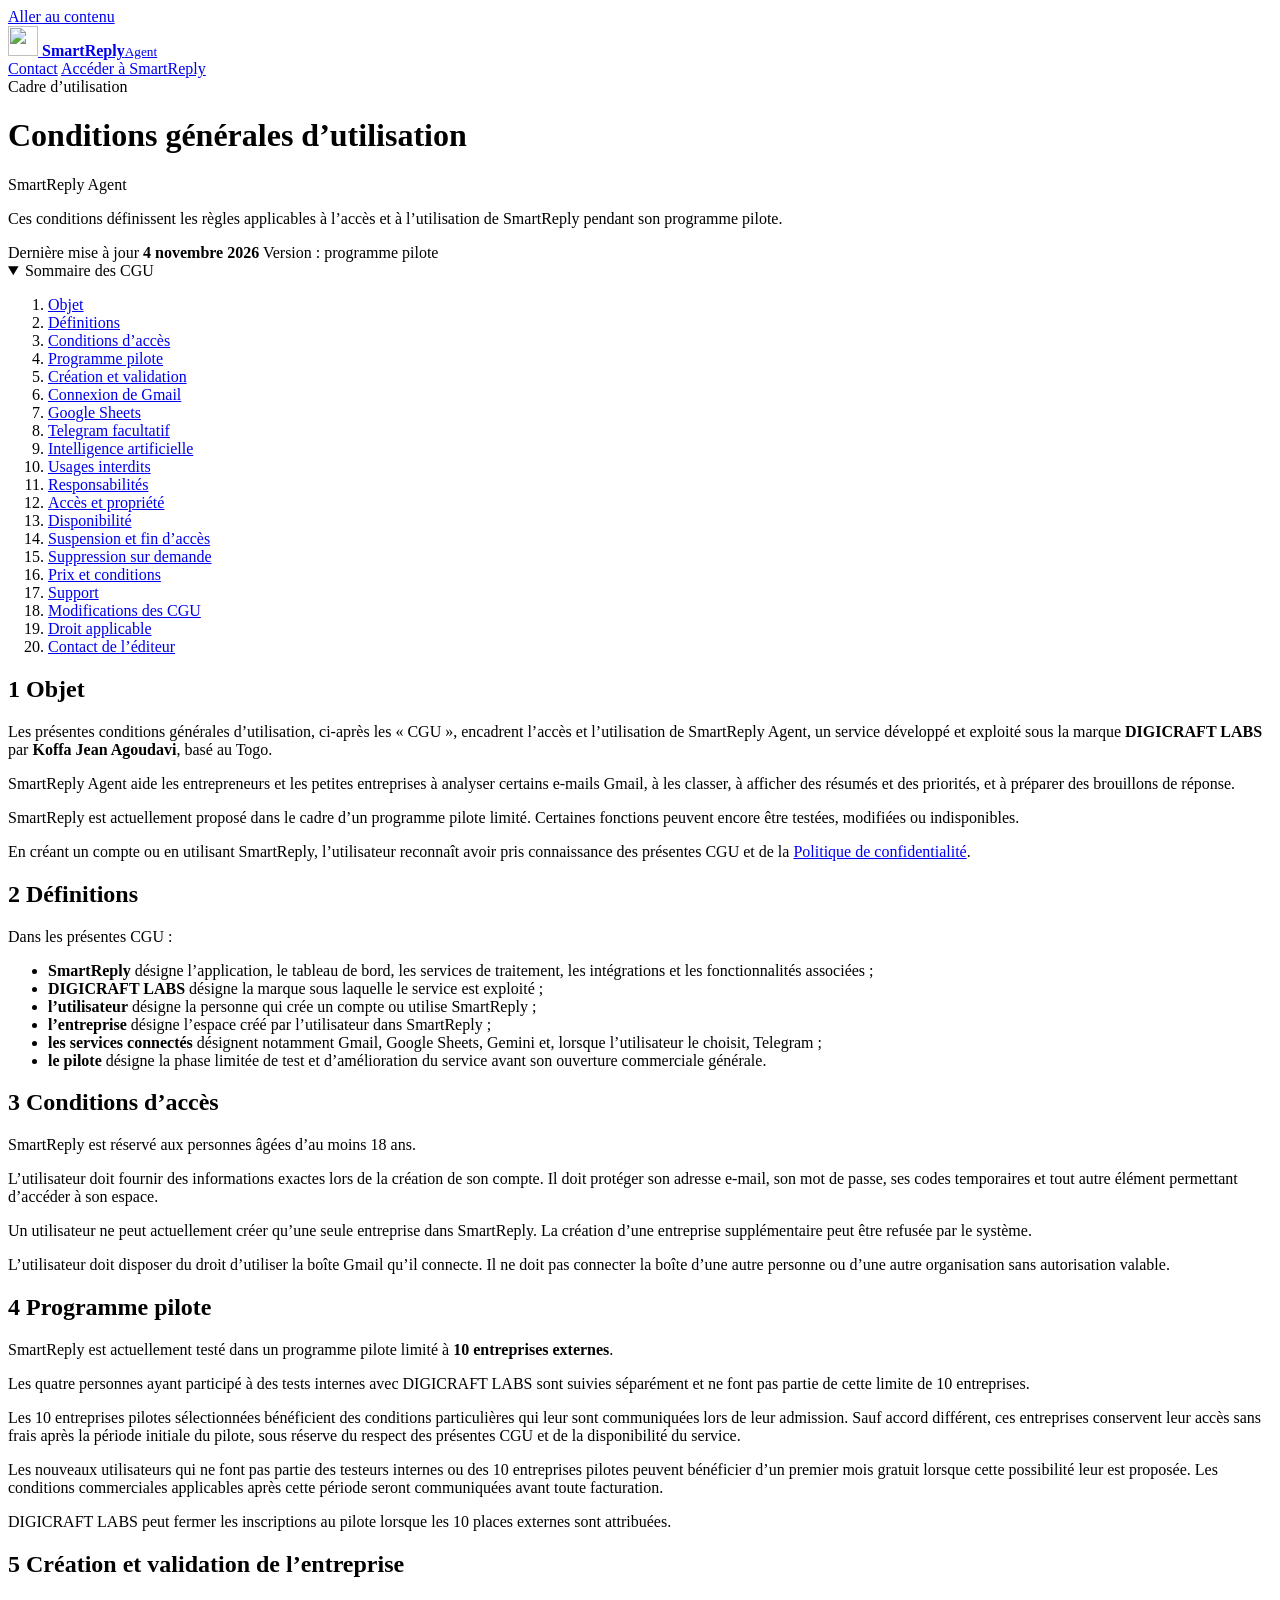
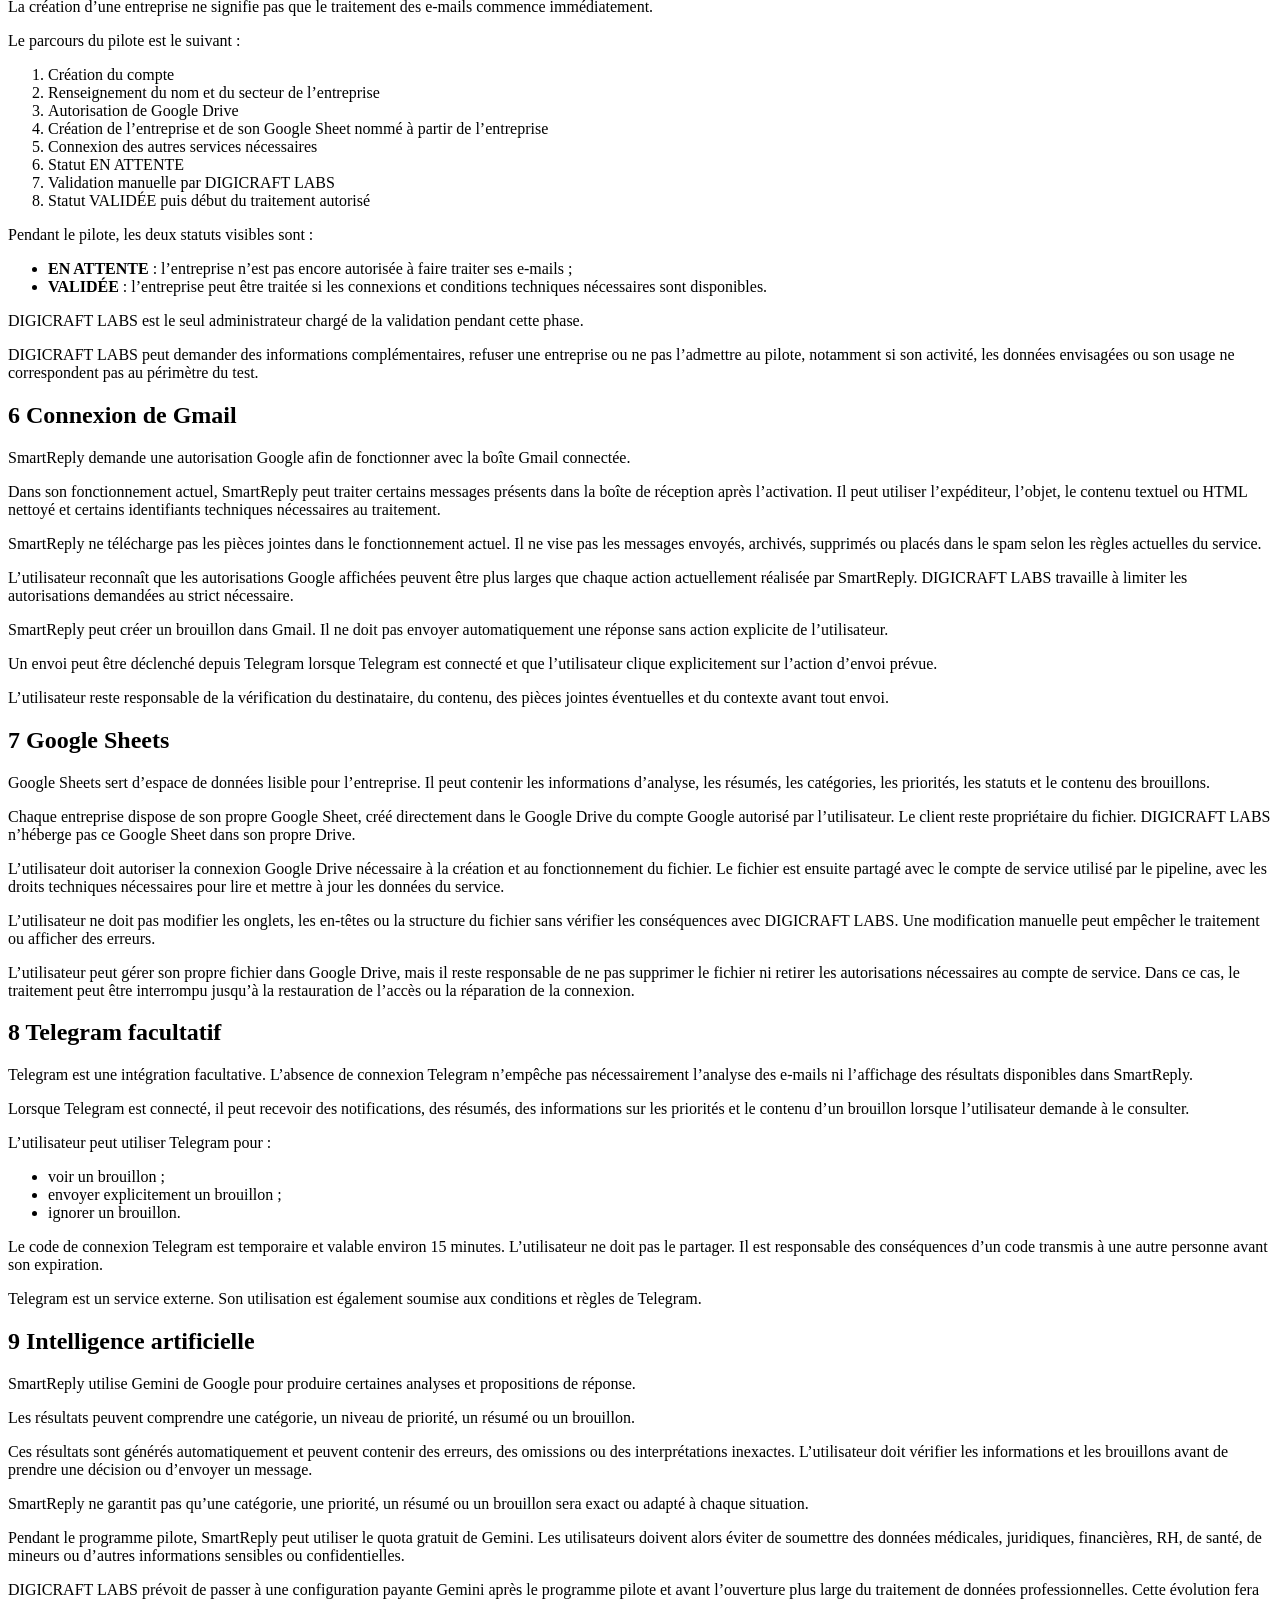
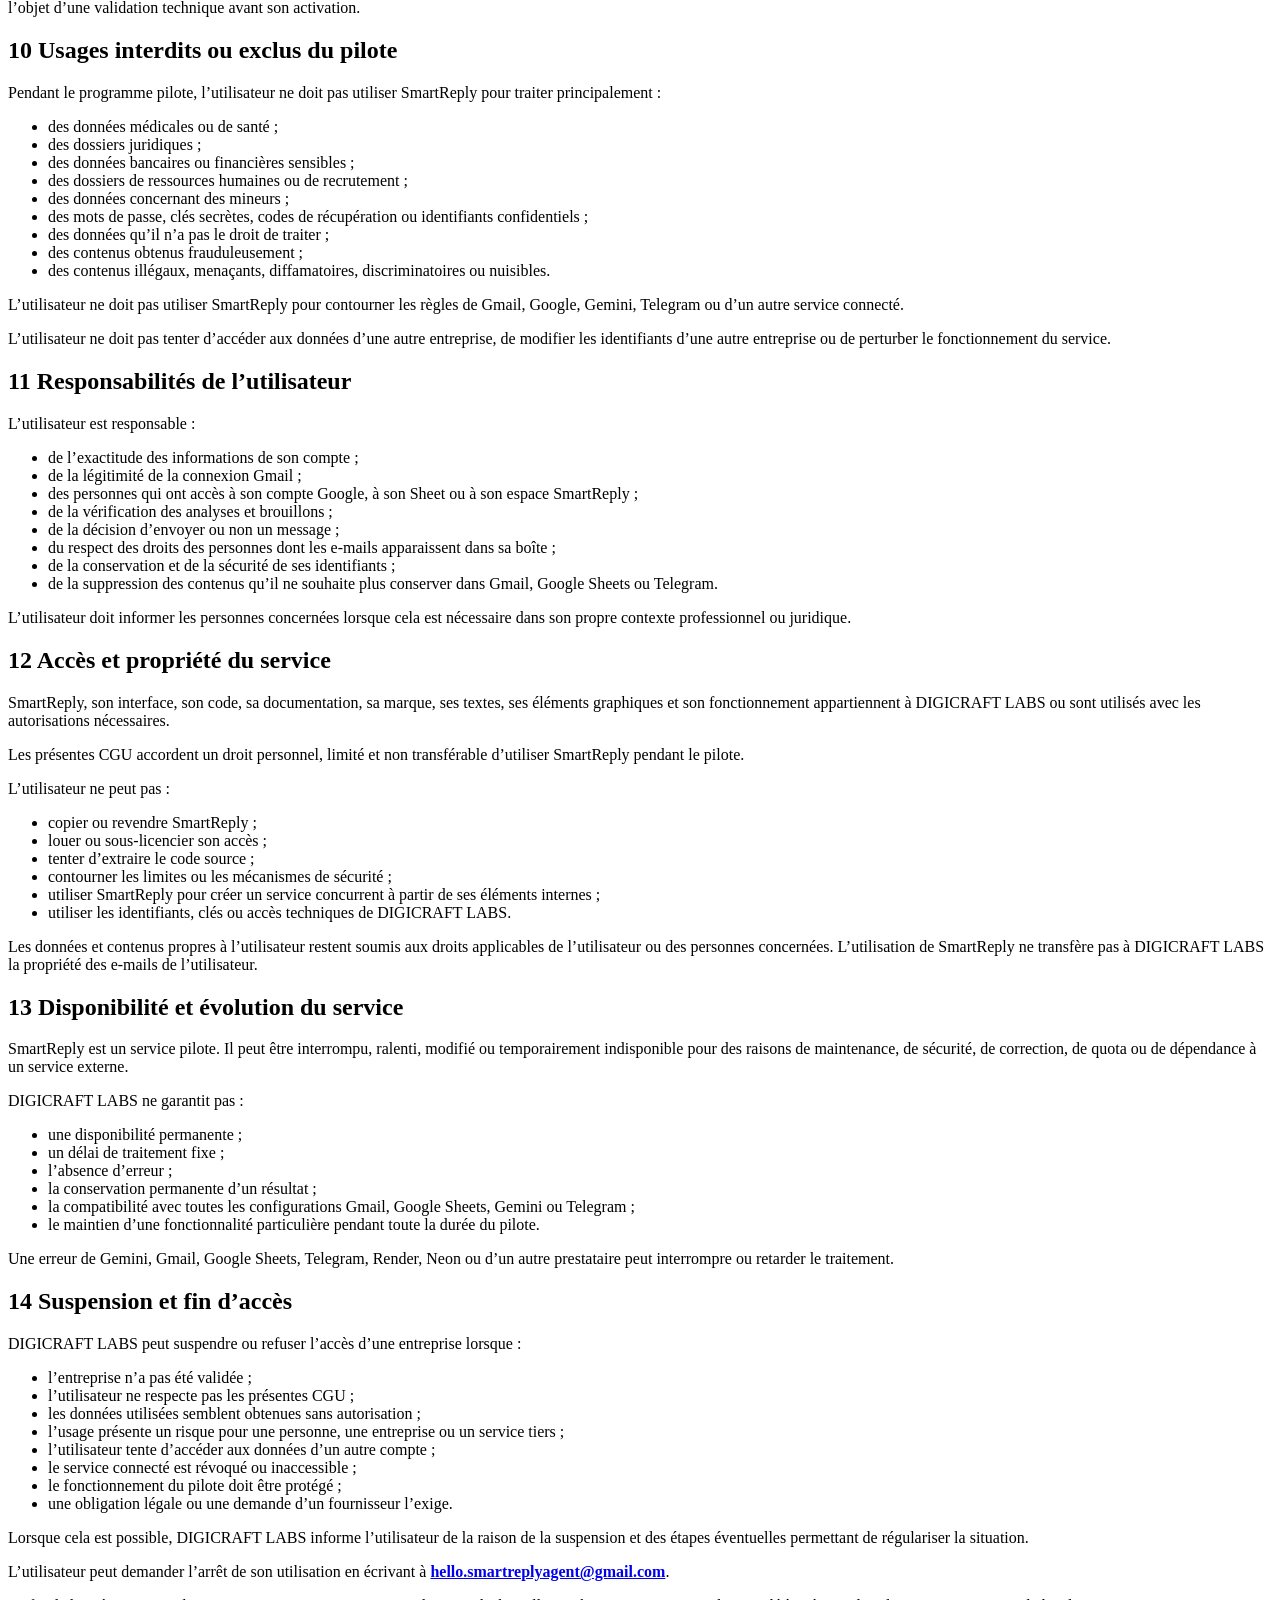
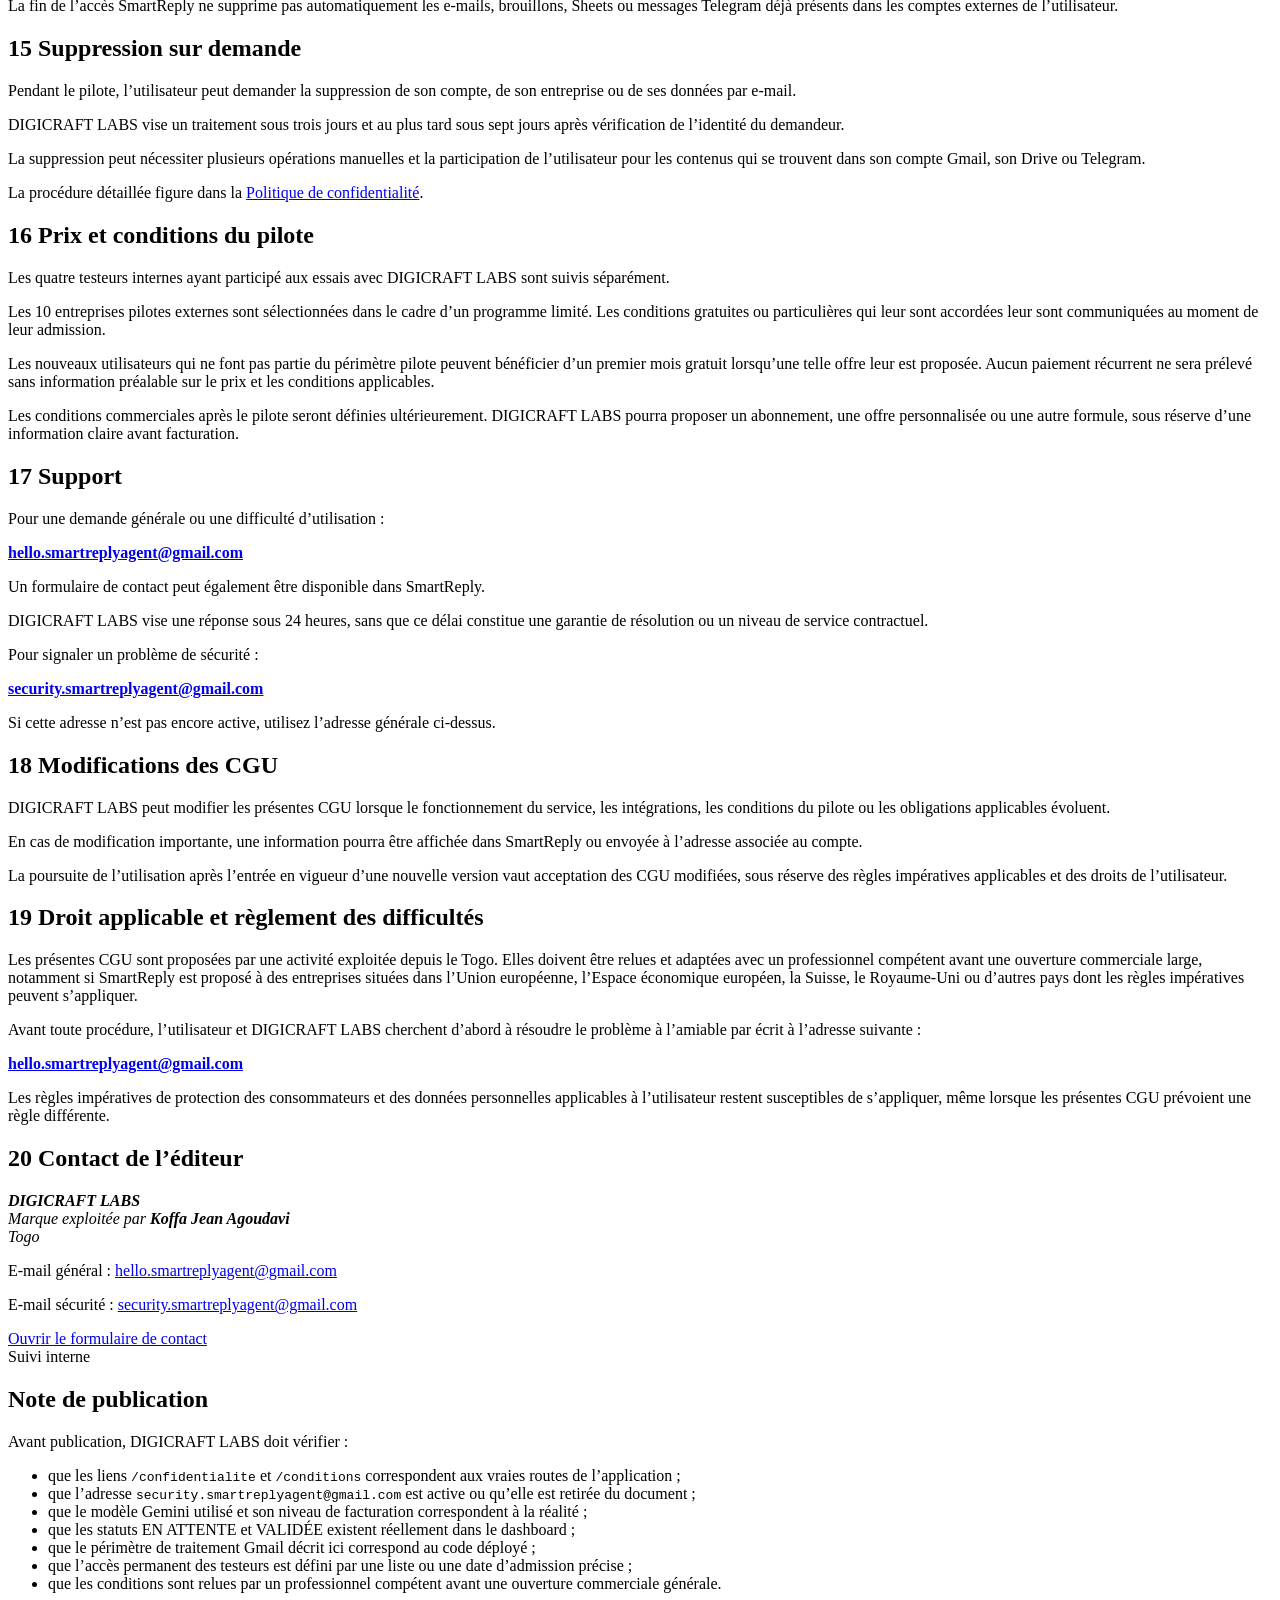
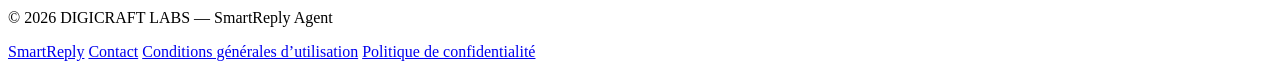
==== app/conditions/index.html @ fa71a975 "feat: align onboarding and legal disclosures Co-authored-by: arena-agent <297053741+arena-agent@user" ====
<!doctype html>
<html lang="fr">
<head>
  <meta charset="utf-8">
  <meta name="viewport" content="width=device-width, initial-scale=1">
  <meta name="theme-color" content="#08785d">
  <meta name="description" content="Conditions générales d’utilisation de SmartReply Agent">
  <title>Conditions générales d’utilisation — SmartReply Agent</title>
  <link rel="icon" href="/dashboard/assets/brand/favicon.ico" sizes="any">
  <link rel="icon" type="image/png" sizes="32x32" href="/dashboard/assets/brand/favicon-32x32.png">
  <link rel="icon" type="image/png" sizes="48x48" href="/dashboard/assets/brand/favicon-48x48.png">
  <link rel="apple-touch-icon" sizes="180x180" href="/dashboard/assets/brand/apple-touch-icon.png">
  <link rel="stylesheet" href="/dashboard/styles.css">
  <link rel="stylesheet" href="/conditions/styles.css">
</head>
<body class="legal-page">
  <a class="skip-link" href="#main-content">Aller au contenu</a>

  <header class="legal-header">
    <div class="legal-header-inner">
      <a class="brand brand-large" href="/dashboard/" aria-label="SmartReply Agent — Accueil">
        <span class="brand-mark"><img src="/dashboard/assets/brand/smartreply-mark-standard.png" width="30" height="30" alt=""></span>
        <span><strong>SmartReply</strong><small>Agent</small></span>
      </a>
      <nav class="legal-header-actions" aria-label="Navigation secondaire">
        <a href="/contact/">Contact</a>
        <a class="legal-back-link" href="/dashboard/">Accéder à SmartReply</a>
      </nav>
    </div>
  </header>

  <main id="main-content" class="legal-main">
    <header class="legal-hero">
      <div>
        <span class="eyebrow">Cadre d’utilisation</span>
        <h1>Conditions générales d’utilisation</h1>
        <p class="legal-product-name">SmartReply Agent</p>
        <p class="legal-intro">Ces conditions définissent les règles applicables à l’accès et à l’utilisation de SmartReply pendant son programme pilote.</p>
      </div>
      <div class="legal-meta" aria-label="Informations sur cette version">
        <span>Dernière mise à jour</span>
        <strong><time datetime="2026-11-04">4 novembre 2026</time></strong>
        <span class="legal-version">Version : programme pilote</span>
      </div>
    </header>

    <div class="legal-layout">
      <details class="legal-toc" open>
        <summary>Sommaire des CGU</summary>
        <nav aria-label="Sommaire des conditions générales d’utilisation">
          <ol>
            <li><a href="#objet">Objet</a></li>
            <li><a href="#definitions">Définitions</a></li>
            <li><a href="#acces">Conditions d’accès</a></li>
            <li><a href="#pilote">Programme pilote</a></li>
            <li><a href="#validation">Création et validation</a></li>
            <li><a href="#gmail">Connexion de Gmail</a></li>
            <li><a href="#sheets">Google Sheets</a></li>
            <li><a href="#telegram">Telegram facultatif</a></li>
            <li><a href="#ia">Intelligence artificielle</a></li>
            <li><a href="#usages-interdits">Usages interdits</a></li>
            <li><a href="#responsabilites">Responsabilités</a></li>
            <li><a href="#propriete">Accès et propriété</a></li>
            <li><a href="#disponibilite">Disponibilité</a></li>
            <li><a href="#suspension">Suspension et fin d’accès</a></li>
            <li><a href="#suppression">Suppression sur demande</a></li>
            <li><a href="#prix">Prix et conditions</a></li>
            <li><a href="#support">Support</a></li>
            <li><a href="#modifications">Modifications des CGU</a></li>
            <li><a href="#droit-applicable">Droit applicable</a></li>
            <li><a href="#editeur">Contact de l’éditeur</a></li>
          </ol>
        </nav>
      </details>

      <article class="legal-content">
        <section id="objet" class="legal-section" aria-labelledby="objet-title">
          <h2 id="objet-title"><span>1</span> Objet</h2>
          <p>Les présentes conditions générales d’utilisation, ci-après les « CGU », encadrent l’accès et l’utilisation de SmartReply Agent, un service développé et exploité sous la marque <strong>DIGICRAFT LABS</strong> par <strong>Koffa Jean Agoudavi</strong>, basé au Togo.</p>
          <p>SmartReply Agent aide les entrepreneurs et les petites entreprises à analyser certains e-mails Gmail, à les classer, à afficher des résumés et des priorités, et à préparer des brouillons de réponse.</p>
          <p>SmartReply est actuellement proposé dans le cadre d’un programme pilote limité. Certaines fonctions peuvent encore être testées, modifiées ou indisponibles.</p>
          <p>En créant un compte ou en utilisant SmartReply, l’utilisateur reconnaît avoir pris connaissance des présentes CGU et de la <a href="/confidentialite">Politique de confidentialité</a>.</p>
        </section>

        <section id="definitions" class="legal-section" aria-labelledby="definitions-title">
          <h2 id="definitions-title"><span>2</span> Définitions</h2>
          <p>Dans les présentes CGU :</p>
          <ul>
            <li><strong>SmartReply</strong> désigne l’application, le tableau de bord, les services de traitement, les intégrations et les fonctionnalités associées ;</li>
            <li><strong>DIGICRAFT LABS</strong> désigne la marque sous laquelle le service est exploité ;</li>
            <li><strong>l’utilisateur</strong> désigne la personne qui crée un compte ou utilise SmartReply ;</li>
            <li><strong>l’entreprise</strong> désigne l’espace créé par l’utilisateur dans SmartReply ;</li>
            <li><strong>les services connectés</strong> désignent notamment Gmail, Google Sheets, Gemini et, lorsque l’utilisateur le choisit, Telegram ;</li>
            <li><strong>le pilote</strong> désigne la phase limitée de test et d’amélioration du service avant son ouverture commerciale générale.</li>
          </ul>
        </section>

        <section id="acces" class="legal-section" aria-labelledby="acces-title">
          <h2 id="acces-title"><span>3</span> Conditions d’accès</h2>
          <p>SmartReply est réservé aux personnes âgées d’au moins 18 ans.</p>
          <p>L’utilisateur doit fournir des informations exactes lors de la création de son compte. Il doit protéger son adresse e-mail, son mot de passe, ses codes temporaires et tout autre élément permettant d’accéder à son espace.</p>
          <p>Un utilisateur ne peut actuellement créer qu’une seule entreprise dans SmartReply. La création d’une entreprise supplémentaire peut être refusée par le système.</p>
          <p>L’utilisateur doit disposer du droit d’utiliser la boîte Gmail qu’il connecte. Il ne doit pas connecter la boîte d’une autre personne ou d’une autre organisation sans autorisation valable.</p>
        </section>

        <section id="pilote" class="legal-section" aria-labelledby="pilote-title">
          <h2 id="pilote-title"><span>4</span> Programme pilote</h2>
          <p>SmartReply est actuellement testé dans un programme pilote limité à <strong>10 entreprises externes</strong>.</p>
          <p>Les quatre personnes ayant participé à des tests internes avec DIGICRAFT LABS sont suivies séparément et ne font pas partie de cette limite de 10 entreprises.</p>
          <p>Les 10 entreprises pilotes sélectionnées bénéficient des conditions particulières qui leur sont communiquées lors de leur admission. Sauf accord différent, ces entreprises conservent leur accès sans frais après la période initiale du pilote, sous réserve du respect des présentes CGU et de la disponibilité du service.</p>
          <p>Les nouveaux utilisateurs qui ne font pas partie des testeurs internes ou des 10 entreprises pilotes peuvent bénéficier d’un premier mois gratuit lorsque cette possibilité leur est proposée. Les conditions commerciales applicables après cette période seront communiquées avant toute facturation.</p>
          <p>DIGICRAFT LABS peut fermer les inscriptions au pilote lorsque les 10 places externes sont attribuées.</p>
        </section>

        <section id="validation" class="legal-section" aria-labelledby="validation-title">
          <h2 id="validation-title"><span>5</span> Création et validation de l’entreprise</h2>
          <p>La création d’une entreprise ne signifie pas que le traitement des e-mails commence immédiatement.</p>
          <p>Le parcours du pilote est le suivant :</p>
          <ol class="legal-process" aria-label="Étapes du parcours pilote">
            <li>Création du compte</li>
            <li>Renseignement du nom et du secteur de l’entreprise</li>
            <li>Autorisation de Google Drive</li>
            <li>Création de l’entreprise et de son Google Sheet nommé à partir de l’entreprise</li>
            <li>Connexion des autres services nécessaires</li>
            <li>Statut EN ATTENTE</li>
            <li>Validation manuelle par DIGICRAFT LABS</li>
            <li>Statut VALIDÉE puis début du traitement autorisé</li>
          </ol>
          <p>Pendant le pilote, les deux statuts visibles sont :</p>
          <ul>
            <li><strong>EN ATTENTE</strong> : l’entreprise n’est pas encore autorisée à faire traiter ses e-mails ;</li>
            <li><strong>VALIDÉE</strong> : l’entreprise peut être traitée si les connexions et conditions techniques nécessaires sont disponibles.</li>
          </ul>
          <p>DIGICRAFT LABS est le seul administrateur chargé de la validation pendant cette phase.</p>
          <p>DIGICRAFT LABS peut demander des informations complémentaires, refuser une entreprise ou ne pas l’admettre au pilote, notamment si son activité, les données envisagées ou son usage ne correspondent pas au périmètre du test.</p>
        </section>

        <section id="gmail" class="legal-section" aria-labelledby="gmail-title">
          <h2 id="gmail-title"><span>6</span> Connexion de Gmail</h2>
          <p>SmartReply demande une autorisation Google afin de fonctionner avec la boîte Gmail connectée.</p>
          <p>Dans son fonctionnement actuel, SmartReply peut traiter certains messages présents dans la boîte de réception après l’activation. Il peut utiliser l’expéditeur, l’objet, le contenu textuel ou HTML nettoyé et certains identifiants techniques nécessaires au traitement.</p>
          <p>SmartReply ne télécharge pas les pièces jointes dans le fonctionnement actuel. Il ne vise pas les messages envoyés, archivés, supprimés ou placés dans le spam selon les règles actuelles du service.</p>
          <p>L’utilisateur reconnaît que les autorisations Google affichées peuvent être plus larges que chaque action actuellement réalisée par SmartReply. DIGICRAFT LABS travaille à limiter les autorisations demandées au strict nécessaire.</p>
          <p>SmartReply peut créer un brouillon dans Gmail. Il ne doit pas envoyer automatiquement une réponse sans action explicite de l’utilisateur.</p>
          <p>Un envoi peut être déclenché depuis Telegram lorsque Telegram est connecté et que l’utilisateur clique explicitement sur l’action d’envoi prévue.</p>
          <p>L’utilisateur reste responsable de la vérification du destinataire, du contenu, des pièces jointes éventuelles et du contexte avant tout envoi.</p>
        </section>

        <section id="sheets" class="legal-section" aria-labelledby="sheets-title">
          <h2 id="sheets-title"><span>7</span> Google Sheets</h2>
          <p>Google Sheets sert d’espace de données lisible pour l’entreprise. Il peut contenir les informations d’analyse, les résumés, les catégories, les priorités, les statuts et le contenu des brouillons.</p>
          <p>Chaque entreprise dispose de son propre Google Sheet, créé directement dans le Google Drive du compte Google autorisé par l’utilisateur. Le client reste propriétaire du fichier. DIGICRAFT LABS n’héberge pas ce Google Sheet dans son propre Drive.</p>
          <p>L’utilisateur doit autoriser la connexion Google Drive nécessaire à la création et au fonctionnement du fichier. Le fichier est ensuite partagé avec le compte de service utilisé par le pipeline, avec les droits techniques nécessaires pour lire et mettre à jour les données du service.</p>
          <p>L’utilisateur ne doit pas modifier les onglets, les en-têtes ou la structure du fichier sans vérifier les conséquences avec DIGICRAFT LABS. Une modification manuelle peut empêcher le traitement ou afficher des erreurs.</p>
          <p>L’utilisateur peut gérer son propre fichier dans Google Drive, mais il reste responsable de ne pas supprimer le fichier ni retirer les autorisations nécessaires au compte de service. Dans ce cas, le traitement peut être interrompu jusqu’à la restauration de l’accès ou la réparation de la connexion.</p>
        </section>

        <section id="telegram" class="legal-section" aria-labelledby="telegram-title">
          <h2 id="telegram-title"><span>8</span> Telegram facultatif</h2>
          <p>Telegram est une intégration facultative. L’absence de connexion Telegram n’empêche pas nécessairement l’analyse des e-mails ni l’affichage des résultats disponibles dans SmartReply.</p>
          <p>Lorsque Telegram est connecté, il peut recevoir des notifications, des résumés, des informations sur les priorités et le contenu d’un brouillon lorsque l’utilisateur demande à le consulter.</p>
          <p>L’utilisateur peut utiliser Telegram pour :</p>
          <ul>
            <li>voir un brouillon ;</li>
            <li>envoyer explicitement un brouillon ;</li>
            <li>ignorer un brouillon.</li>
          </ul>
          <p>Le code de connexion Telegram est temporaire et valable environ 15 minutes. L’utilisateur ne doit pas le partager. Il est responsable des conséquences d’un code transmis à une autre personne avant son expiration.</p>
          <p>Telegram est un service externe. Son utilisation est également soumise aux conditions et règles de Telegram.</p>
        </section>

        <section id="ia" class="legal-section" aria-labelledby="ia-title">
          <h2 id="ia-title"><span>9</span> Intelligence artificielle</h2>
          <p>SmartReply utilise Gemini de Google pour produire certaines analyses et propositions de réponse.</p>
          <p>Les résultats peuvent comprendre une catégorie, un niveau de priorité, un résumé ou un brouillon.</p>
          <p>Ces résultats sont générés automatiquement et peuvent contenir des erreurs, des omissions ou des interprétations inexactes. L’utilisateur doit vérifier les informations et les brouillons avant de prendre une décision ou d’envoyer un message.</p>
          <p>SmartReply ne garantit pas qu’une catégorie, une priorité, un résumé ou un brouillon sera exact ou adapté à chaque situation.</p>
          <p>Pendant le programme pilote, SmartReply peut utiliser le quota gratuit de Gemini. Les utilisateurs doivent alors éviter de soumettre des données médicales, juridiques, financières, RH, de santé, de mineurs ou d’autres informations sensibles ou confidentielles.</p>
          <p>DIGICRAFT LABS prévoit de passer à une configuration payante Gemini après le programme pilote et avant l’ouverture plus large du traitement de données professionnelles. Cette évolution fera l’objet d’une validation technique avant son activation.</p>
        </section>

        <section id="usages-interdits" class="legal-section" aria-labelledby="usages-interdits-title">
          <h2 id="usages-interdits-title"><span>10</span> Usages interdits ou exclus du pilote</h2>
          <p>Pendant le programme pilote, l’utilisateur ne doit pas utiliser SmartReply pour traiter principalement :</p>
          <ul>
            <li>des données médicales ou de santé ;</li>
            <li>des dossiers juridiques ;</li>
            <li>des données bancaires ou financières sensibles ;</li>
            <li>des dossiers de ressources humaines ou de recrutement ;</li>
            <li>des données concernant des mineurs ;</li>
            <li>des mots de passe, clés secrètes, codes de récupération ou identifiants confidentiels ;</li>
            <li>des données qu’il n’a pas le droit de traiter ;</li>
            <li>des contenus obtenus frauduleusement ;</li>
            <li>des contenus illégaux, menaçants, diffamatoires, discriminatoires ou nuisibles.</li>
          </ul>
          <p>L’utilisateur ne doit pas utiliser SmartReply pour contourner les règles de Gmail, Google, Gemini, Telegram ou d’un autre service connecté.</p>
          <p>L’utilisateur ne doit pas tenter d’accéder aux données d’une autre entreprise, de modifier les identifiants d’une autre entreprise ou de perturber le fonctionnement du service.</p>
        </section>

        <section id="responsabilites" class="legal-section" aria-labelledby="responsabilites-title">
          <h2 id="responsabilites-title"><span>11</span> Responsabilités de l’utilisateur</h2>
          <p>L’utilisateur est responsable :</p>
          <ul>
            <li>de l’exactitude des informations de son compte ;</li>
            <li>de la légitimité de la connexion Gmail ;</li>
            <li>des personnes qui ont accès à son compte Google, à son Sheet ou à son espace SmartReply ;</li>
            <li>de la vérification des analyses et brouillons ;</li>
            <li>de la décision d’envoyer ou non un message ;</li>
            <li>du respect des droits des personnes dont les e-mails apparaissent dans sa boîte ;</li>
            <li>de la conservation et de la sécurité de ses identifiants ;</li>
            <li>de la suppression des contenus qu’il ne souhaite plus conserver dans Gmail, Google Sheets ou Telegram.</li>
          </ul>
          <p>L’utilisateur doit informer les personnes concernées lorsque cela est nécessaire dans son propre contexte professionnel ou juridique.</p>
        </section>

        <section id="propriete" class="legal-section" aria-labelledby="propriete-title">
          <h2 id="propriete-title"><span>12</span> Accès et propriété du service</h2>
          <p>SmartReply, son interface, son code, sa documentation, sa marque, ses textes, ses éléments graphiques et son fonctionnement appartiennent à DIGICRAFT LABS ou sont utilisés avec les autorisations nécessaires.</p>
          <p>Les présentes CGU accordent un droit personnel, limité et non transférable d’utiliser SmartReply pendant le pilote.</p>
          <p>L’utilisateur ne peut pas :</p>
          <ul>
            <li>copier ou revendre SmartReply ;</li>
            <li>louer ou sous-licencier son accès ;</li>
            <li>tenter d’extraire le code source ;</li>
            <li>contourner les limites ou les mécanismes de sécurité ;</li>
            <li>utiliser SmartReply pour créer un service concurrent à partir de ses éléments internes ;</li>
            <li>utiliser les identifiants, clés ou accès techniques de DIGICRAFT LABS.</li>
          </ul>
          <p>Les données et contenus propres à l’utilisateur restent soumis aux droits applicables de l’utilisateur ou des personnes concernées. L’utilisation de SmartReply ne transfère pas à DIGICRAFT LABS la propriété des e-mails de l’utilisateur.</p>
        </section>

        <section id="disponibilite" class="legal-section" aria-labelledby="disponibilite-title">
          <h2 id="disponibilite-title"><span>13</span> Disponibilité et évolution du service</h2>
          <p>SmartReply est un service pilote. Il peut être interrompu, ralenti, modifié ou temporairement indisponible pour des raisons de maintenance, de sécurité, de correction, de quota ou de dépendance à un service externe.</p>
          <p>DIGICRAFT LABS ne garantit pas :</p>
          <ul>
            <li>une disponibilité permanente ;</li>
            <li>un délai de traitement fixe ;</li>
            <li>l’absence d’erreur ;</li>
            <li>la conservation permanente d’un résultat ;</li>
            <li>la compatibilité avec toutes les configurations Gmail, Google Sheets, Gemini ou Telegram ;</li>
            <li>le maintien d’une fonctionnalité particulière pendant toute la durée du pilote.</li>
          </ul>
          <p>Une erreur de Gemini, Gmail, Google Sheets, Telegram, Render, Neon ou d’un autre prestataire peut interrompre ou retarder le traitement.</p>
        </section>

        <section id="suspension" class="legal-section" aria-labelledby="suspension-title">
          <h2 id="suspension-title"><span>14</span> Suspension et fin d’accès</h2>
          <p>DIGICRAFT LABS peut suspendre ou refuser l’accès d’une entreprise lorsque :</p>
          <ul>
            <li>l’entreprise n’a pas été validée ;</li>
            <li>l’utilisateur ne respecte pas les présentes CGU ;</li>
            <li>les données utilisées semblent obtenues sans autorisation ;</li>
            <li>l’usage présente un risque pour une personne, une entreprise ou un service tiers ;</li>
            <li>l’utilisateur tente d’accéder aux données d’un autre compte ;</li>
            <li>le service connecté est révoqué ou inaccessible ;</li>
            <li>le fonctionnement du pilote doit être protégé ;</li>
            <li>une obligation légale ou une demande d’un fournisseur l’exige.</li>
          </ul>
          <p>Lorsque cela est possible, DIGICRAFT LABS informe l’utilisateur de la raison de la suspension et des étapes éventuelles permettant de régulariser la situation.</p>
          <p>L’utilisateur peut demander l’arrêt de son utilisation en écrivant à <a href="mailto:hello.smartreplyagent@gmail.com"><strong>hello.smartreplyagent@gmail.com</strong></a>.</p>
          <p>La fin de l’accès SmartReply ne supprime pas automatiquement les e-mails, brouillons, Sheets ou messages Telegram déjà présents dans les comptes externes de l’utilisateur.</p>
        </section>

        <section id="suppression" class="legal-section" aria-labelledby="suppression-title">
          <h2 id="suppression-title"><span>15</span> Suppression sur demande</h2>
          <p>Pendant le pilote, l’utilisateur peut demander la suppression de son compte, de son entreprise ou de ses données par e-mail.</p>
          <p>DIGICRAFT LABS vise un traitement sous trois jours et au plus tard sous sept jours après vérification de l’identité du demandeur.</p>
          <p>La suppression peut nécessiter plusieurs opérations manuelles et la participation de l’utilisateur pour les contenus qui se trouvent dans son compte Gmail, son Drive ou Telegram.</p>
          <p>La procédure détaillée figure dans la <a href="/confidentialite">Politique de confidentialité</a>.</p>
        </section>

        <section id="prix" class="legal-section" aria-labelledby="prix-title">
          <h2 id="prix-title"><span>16</span> Prix et conditions du pilote</h2>
          <p>Les quatre testeurs internes ayant participé aux essais avec DIGICRAFT LABS sont suivis séparément.</p>
          <p>Les 10 entreprises pilotes externes sont sélectionnées dans le cadre d’un programme limité. Les conditions gratuites ou particulières qui leur sont accordées leur sont communiquées au moment de leur admission.</p>
          <p>Les nouveaux utilisateurs qui ne font pas partie du périmètre pilote peuvent bénéficier d’un premier mois gratuit lorsqu’une telle offre leur est proposée. Aucun paiement récurrent ne sera prélevé sans information préalable sur le prix et les conditions applicables.</p>
          <p>Les conditions commerciales après le pilote seront définies ultérieurement. DIGICRAFT LABS pourra proposer un abonnement, une offre personnalisée ou une autre formule, sous réserve d’une information claire avant facturation.</p>
        </section>

        <section id="support" class="legal-section" aria-labelledby="support-title">
          <h2 id="support-title"><span>17</span> Support</h2>
          <p>Pour une demande générale ou une difficulté d’utilisation :</p>
          <p><a href="mailto:hello.smartreplyagent@gmail.com"><strong>hello.smartreplyagent@gmail.com</strong></a></p>
          <p>Un formulaire de contact peut également être disponible dans SmartReply.</p>
          <p>DIGICRAFT LABS vise une réponse sous 24 heures, sans que ce délai constitue une garantie de résolution ou un niveau de service contractuel.</p>
          <p>Pour signaler un problème de sécurité :</p>
          <p><a href="mailto:security.smartreplyagent@gmail.com"><strong>security.smartreplyagent@gmail.com</strong></a></p>
          <p>Si cette adresse n’est pas encore active, utilisez l’adresse générale ci-dessus.</p>
        </section>

        <section id="modifications" class="legal-section" aria-labelledby="modifications-title">
          <h2 id="modifications-title"><span>18</span> Modifications des CGU</h2>
          <p>DIGICRAFT LABS peut modifier les présentes CGU lorsque le fonctionnement du service, les intégrations, les conditions du pilote ou les obligations applicables évoluent.</p>
          <p>En cas de modification importante, une information pourra être affichée dans SmartReply ou envoyée à l’adresse associée au compte.</p>
          <p>La poursuite de l’utilisation après l’entrée en vigueur d’une nouvelle version vaut acceptation des CGU modifiées, sous réserve des règles impératives applicables et des droits de l’utilisateur.</p>
        </section>

        <section id="droit-applicable" class="legal-section" aria-labelledby="droit-applicable-title">
          <h2 id="droit-applicable-title"><span>19</span> Droit applicable et règlement des difficultés</h2>
          <p>Les présentes CGU sont proposées par une activité exploitée depuis le Togo. Elles doivent être relues et adaptées avec un professionnel compétent avant une ouverture commerciale large, notamment si SmartReply est proposé à des entreprises situées dans l’Union européenne, l’Espace économique européen, la Suisse, le Royaume-Uni ou d’autres pays dont les règles impératives peuvent s’appliquer.</p>
          <p>Avant toute procédure, l’utilisateur et DIGICRAFT LABS cherchent d’abord à résoudre le problème à l’amiable par écrit à l’adresse suivante :</p>
          <p><a href="mailto:hello.smartreplyagent@gmail.com"><strong>hello.smartreplyagent@gmail.com</strong></a></p>
          <p>Les règles impératives de protection des consommateurs et des données personnelles applicables à l’utilisateur restent susceptibles de s’appliquer, même lorsque les présentes CGU prévoient une règle différente.</p>
        </section>

        <section id="editeur" class="legal-section legal-editor" aria-labelledby="editeur-title">
          <h2 id="editeur-title"><span>20</span> Contact de l’éditeur</h2>
          <address>
            <strong>DIGICRAFT LABS</strong><br>
            Marque exploitée par <strong>Koffa Jean Agoudavi</strong><br>
            Togo
          </address>
          <p>E-mail général : <a href="mailto:hello.smartreplyagent@gmail.com">hello.smartreplyagent@gmail.com</a></p>
          <p>E-mail sécurité : <a href="mailto:security.smartreplyagent@gmail.com">security.smartreplyagent@gmail.com</a></p>
          <a class="legal-contact-button" href="/contact/">Ouvrir le formulaire de contact</a>
        </section>

        <aside class="legal-publication-note" aria-labelledby="conditions-publication-note-title">
          <span class="eyebrow">Suivi interne</span>
          <h2 id="conditions-publication-note-title">Note de publication</h2>
          <p>Avant publication, DIGICRAFT LABS doit vérifier :</p>
          <ul>
            <li>que les liens <code>/confidentialite</code> et <code>/conditions</code> correspondent aux vraies routes de l’application ;</li>
            <li>que l’adresse <code>security.smartreplyagent@gmail.com</code> est active ou qu’elle est retirée du document ;</li>
            <li>que le modèle Gemini utilisé et son niveau de facturation correspondent à la réalité ;</li>
            <li>que les statuts EN ATTENTE et VALIDÉE existent réellement dans le dashboard ;</li>
            <li>que le périmètre de traitement Gmail décrit ici correspond au code déployé ;</li>
            <li>que l’accès permanent des testeurs est défini par une liste ou une date d’admission précise ;</li>
            <li>que les conditions sont relues par un professionnel compétent avant une ouverture commerciale générale.</li>
          </ul>
        </aside>
      </article>
    </div>
  </main>

  <footer class="legal-footer">
    <p>© 2026 DIGICRAFT LABS — SmartReply Agent</p>
    <nav aria-label="Liens de bas de page">
      <a href="/dashboard/">SmartReply</a>
      <a href="/contact/">Contact</a>
      <a aria-current="page" href="/conditions/">Conditions générales d’utilisation</a>
      <a href="/confidentialite/">Politique de confidentialité</a>
    </nav>
  </footer>
</body>
</html>
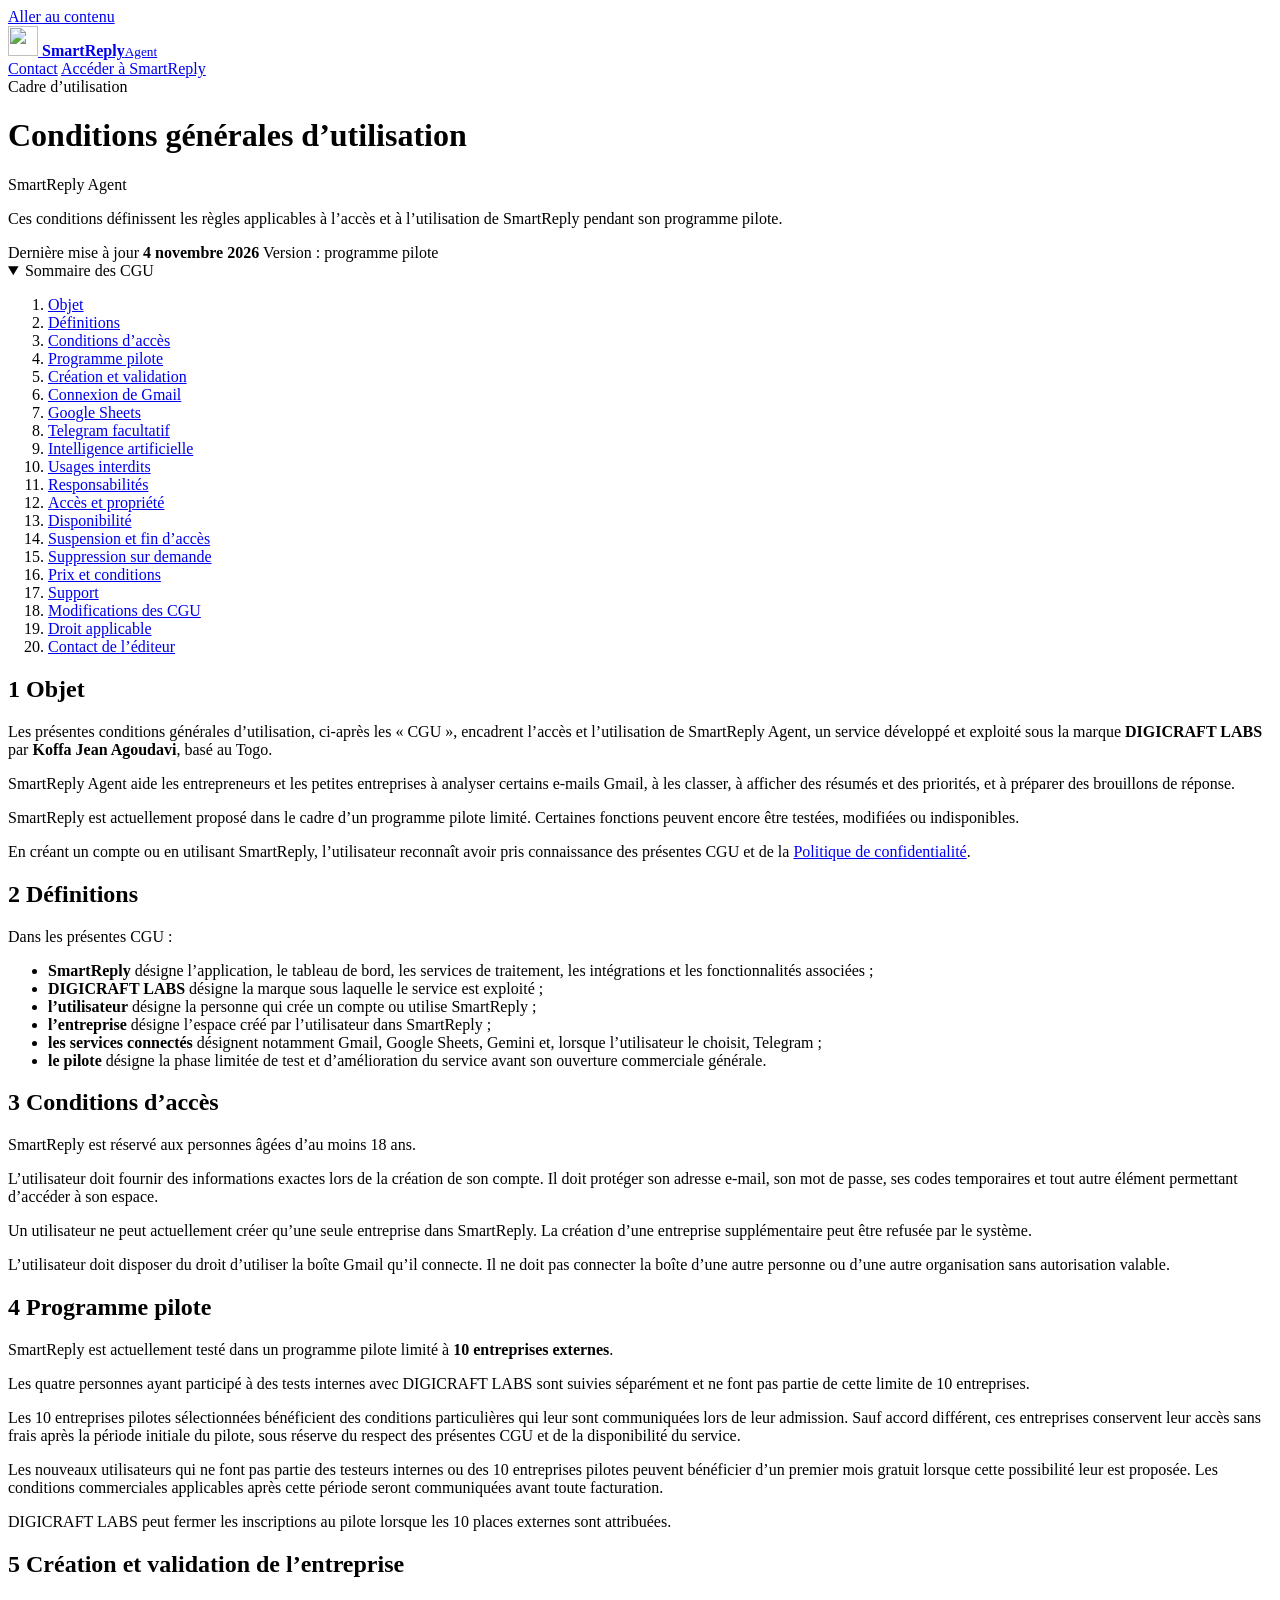
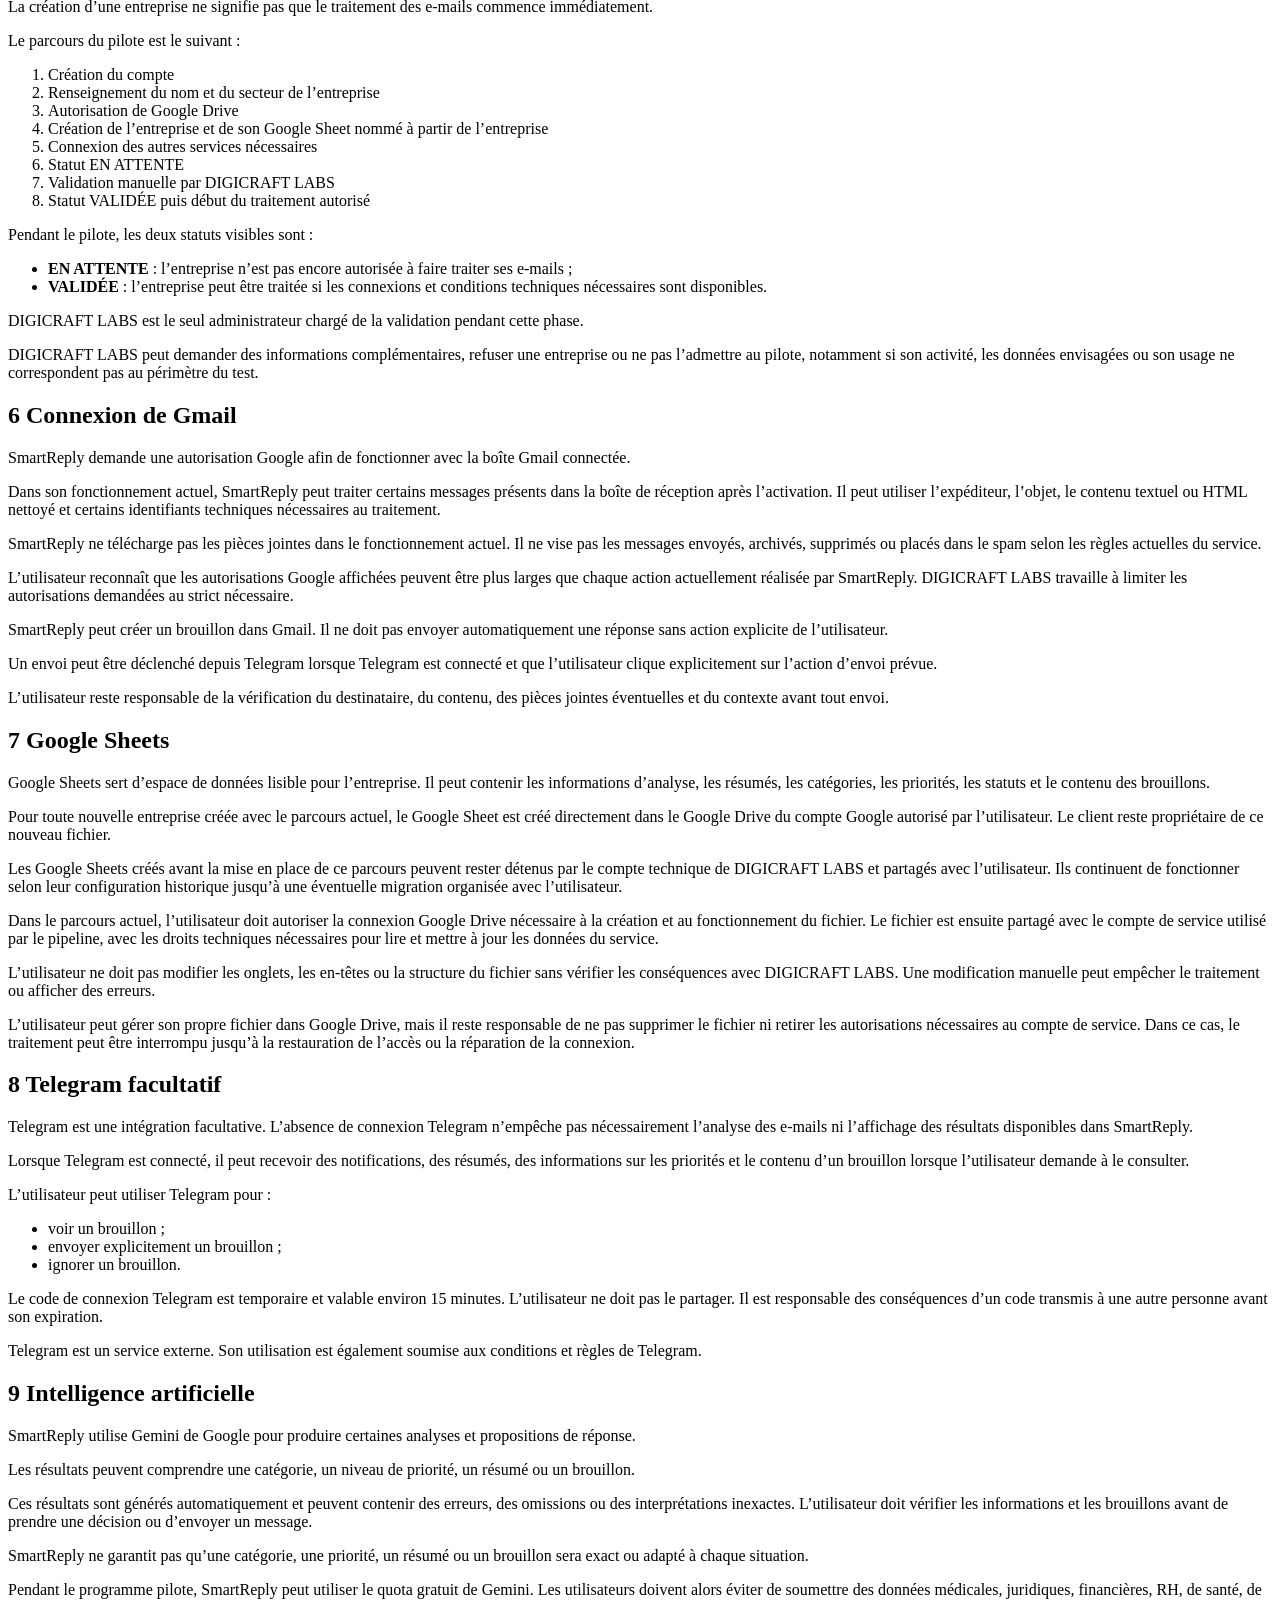
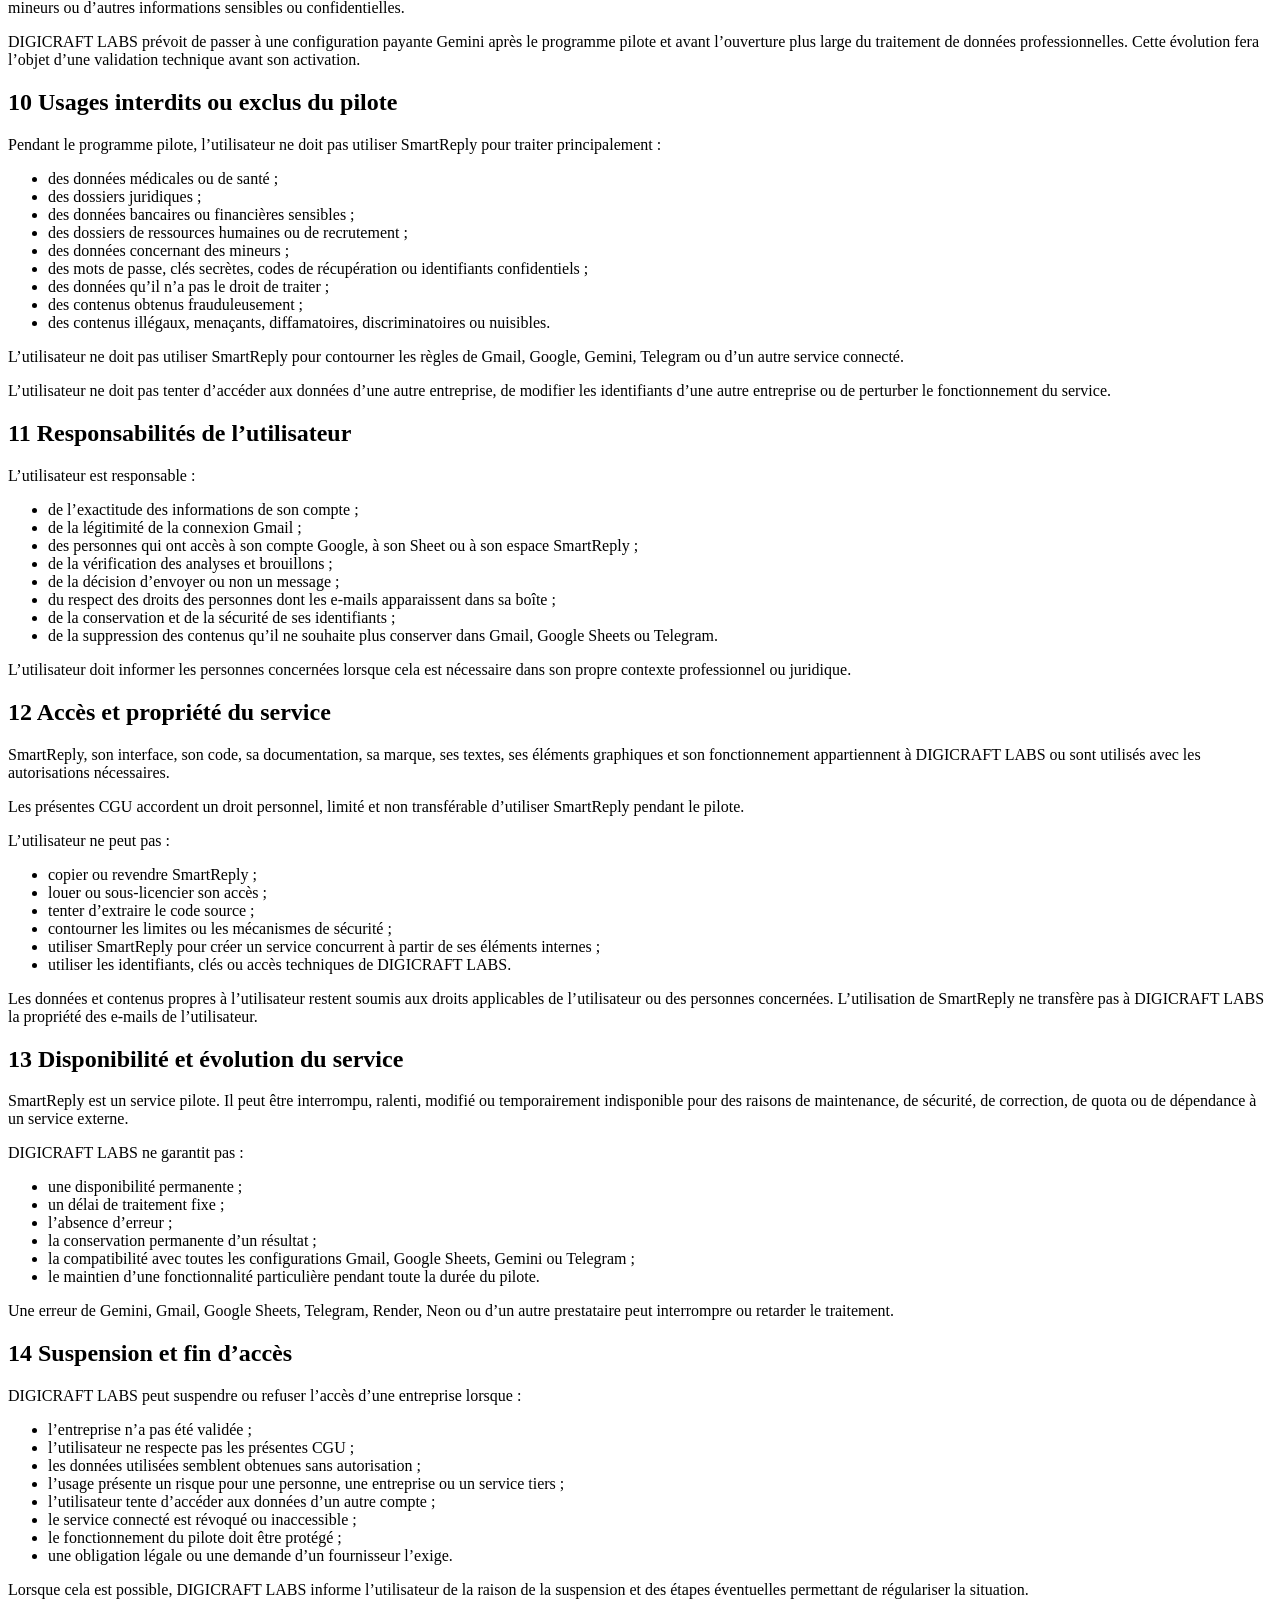
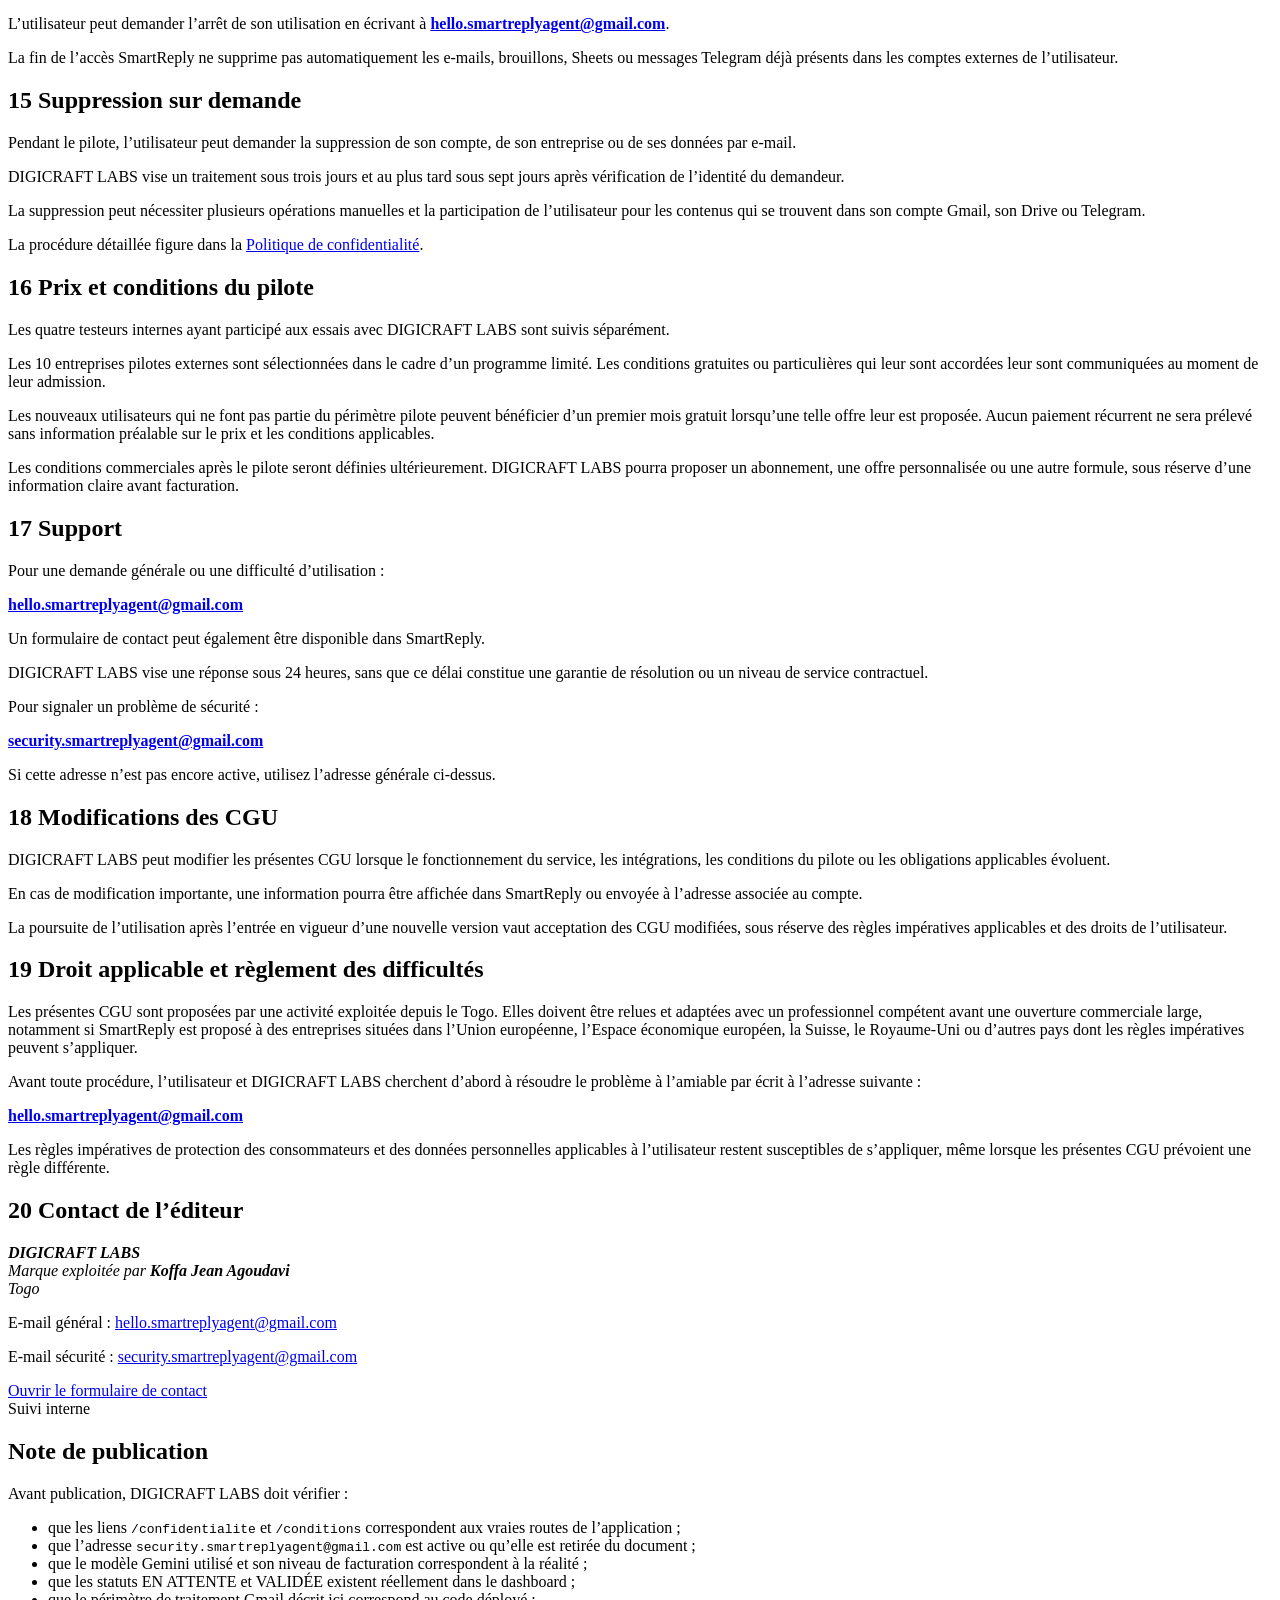
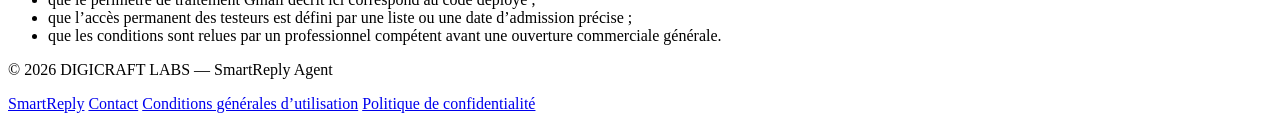
==== commit 94aa2a46: "fix: harden production configuration and cleanup legacy Drive Co-authored-by: arena-agent <297053741" ====
--- a/app/conditions/index.html
+++ b/app/conditions/index.html
@@ -149,8 +149,9 @@
         <section id="sheets" class="legal-section" aria-labelledby="sheets-title">
           <h2 id="sheets-title"><span>7</span> Google Sheets</h2>
           <p>Google Sheets sert d’espace de données lisible pour l’entreprise. Il peut contenir les informations d’analyse, les résumés, les catégories, les priorités, les statuts et le contenu des brouillons.</p>
-          <p>Chaque entreprise dispose de son propre Google Sheet, créé directement dans le Google Drive du compte Google autorisé par l’utilisateur. Le client reste propriétaire du fichier. DIGICRAFT LABS n’héberge pas ce Google Sheet dans son propre Drive.</p>
-          <p>L’utilisateur doit autoriser la connexion Google Drive nécessaire à la création et au fonctionnement du fichier. Le fichier est ensuite partagé avec le compte de service utilisé par le pipeline, avec les droits techniques nécessaires pour lire et mettre à jour les données du service.</p>
+          <p>Pour toute nouvelle entreprise créée avec le parcours actuel, le Google Sheet est créé directement dans le Google Drive du compte Google autorisé par l’utilisateur. Le client reste propriétaire de ce nouveau fichier.</p>
+          <p>Les Google Sheets créés avant la mise en place de ce parcours peuvent rester détenus par le compte technique de DIGICRAFT LABS et partagés avec l’utilisateur. Ils continuent de fonctionner selon leur configuration historique jusqu’à une éventuelle migration organisée avec l’utilisateur.</p>
+          <p>Dans le parcours actuel, l’utilisateur doit autoriser la connexion Google Drive nécessaire à la création et au fonctionnement du fichier. Le fichier est ensuite partagé avec le compte de service utilisé par le pipeline, avec les droits techniques nécessaires pour lire et mettre à jour les données du service.</p>
           <p>L’utilisateur ne doit pas modifier les onglets, les en-têtes ou la structure du fichier sans vérifier les conséquences avec DIGICRAFT LABS. Une modification manuelle peut empêcher le traitement ou afficher des erreurs.</p>
           <p>L’utilisateur peut gérer son propre fichier dans Google Drive, mais il reste responsable de ne pas supprimer le fichier ni retirer les autorisations nécessaires au compte de service. Dans ce cas, le traitement peut être interrompu jusqu’à la restauration de l’accès ou la réparation de la connexion.</p>
         </section>
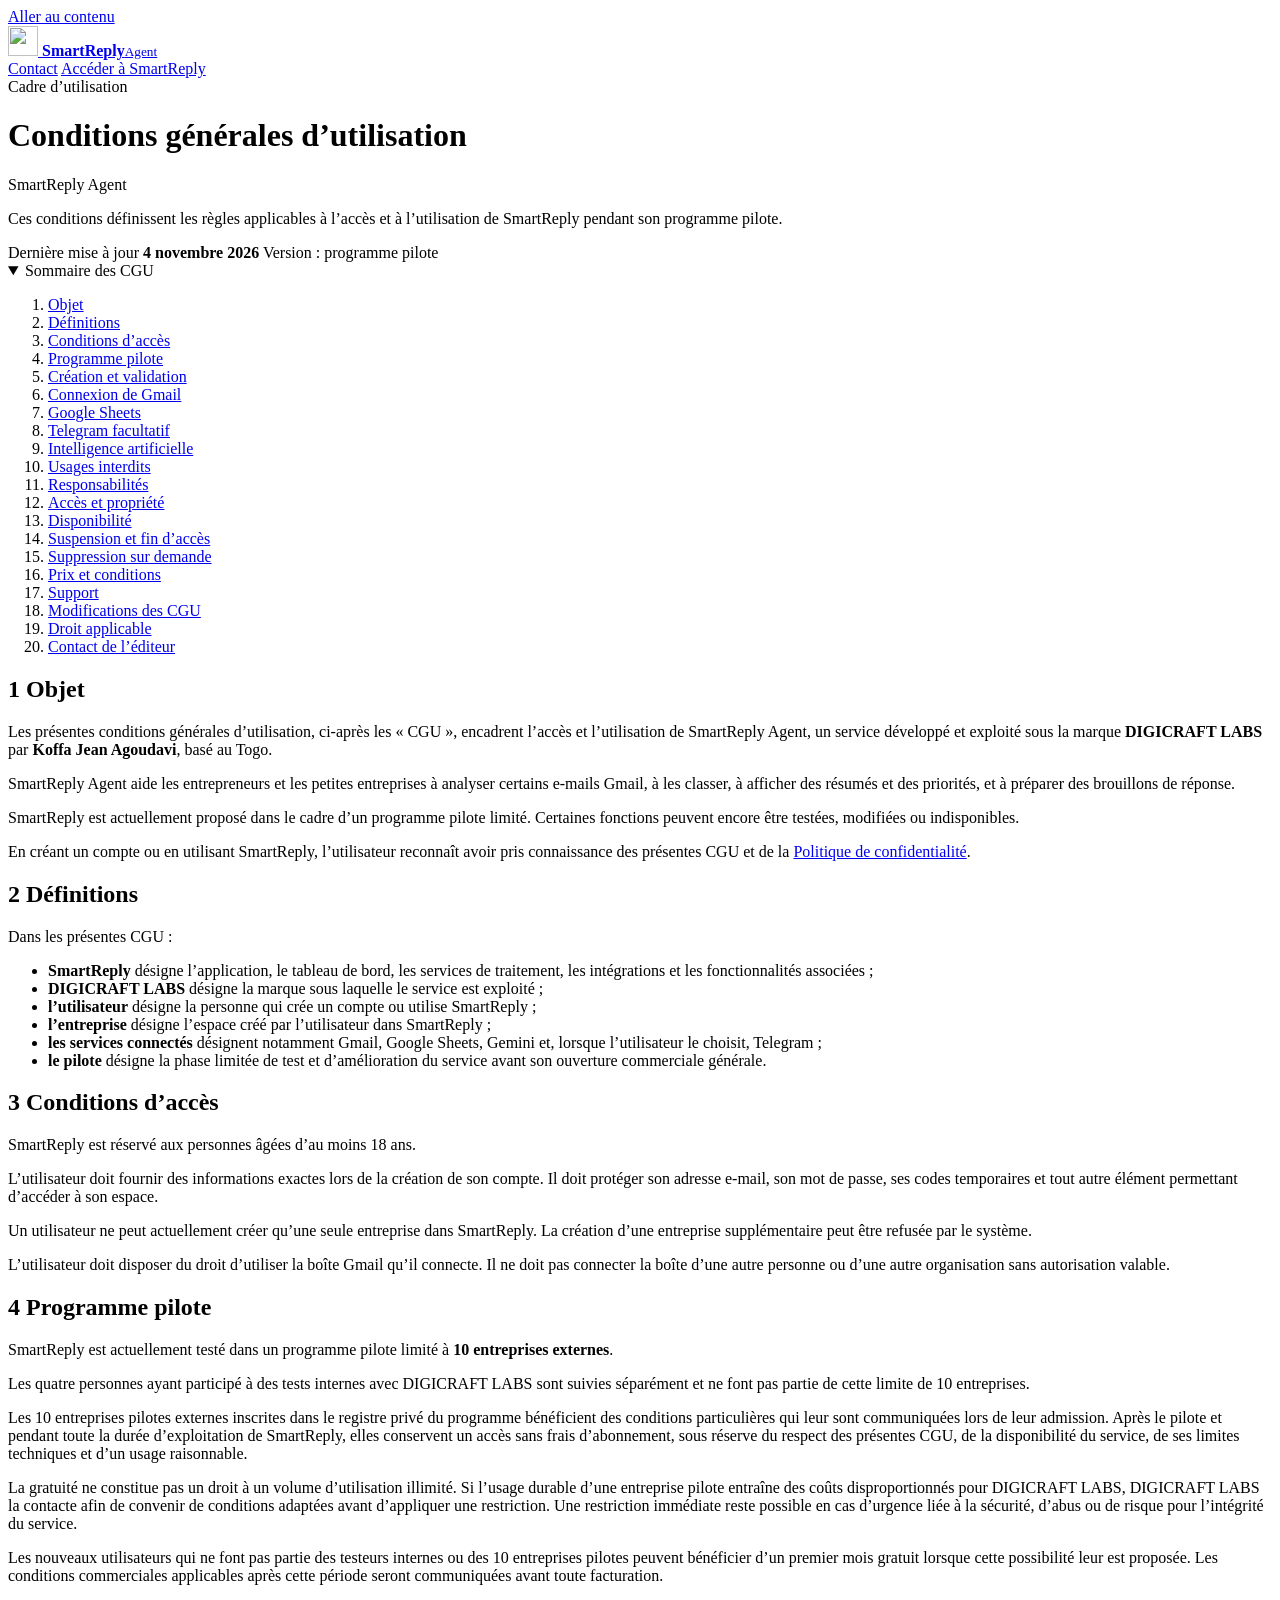
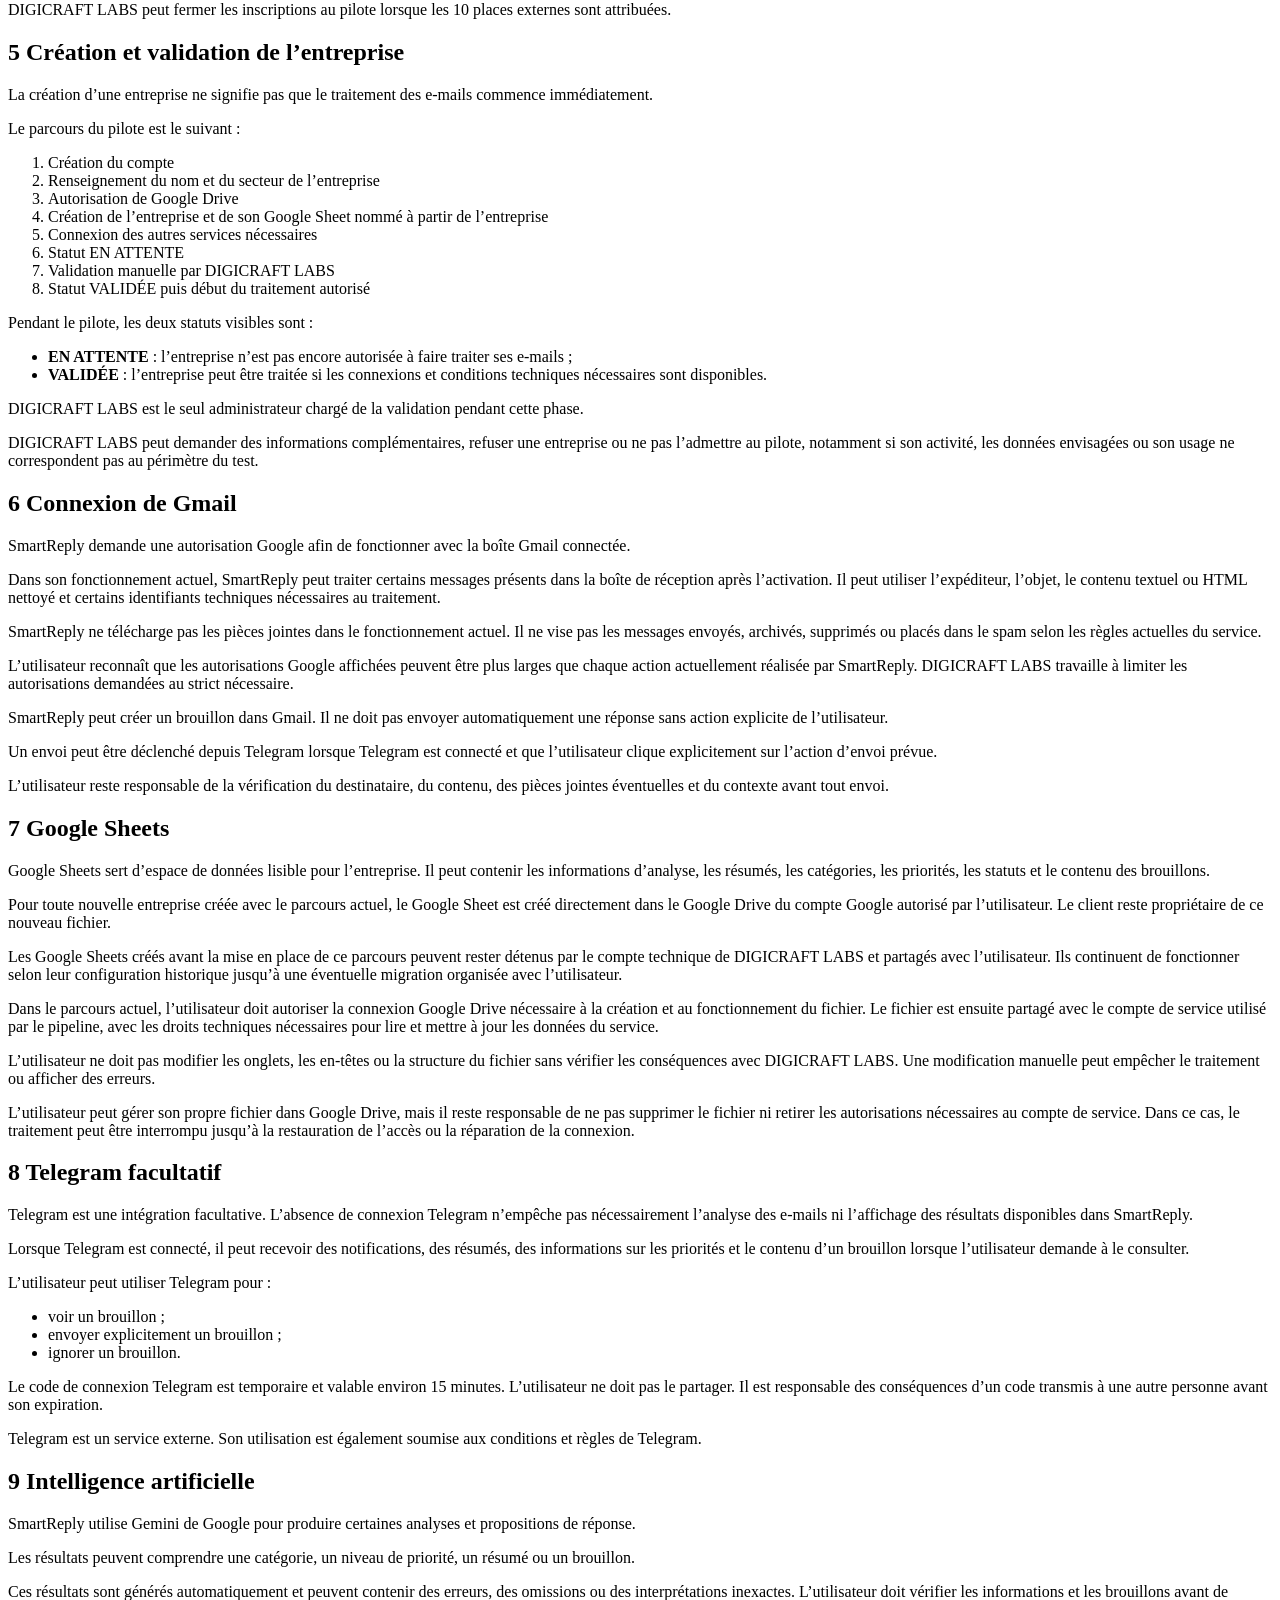
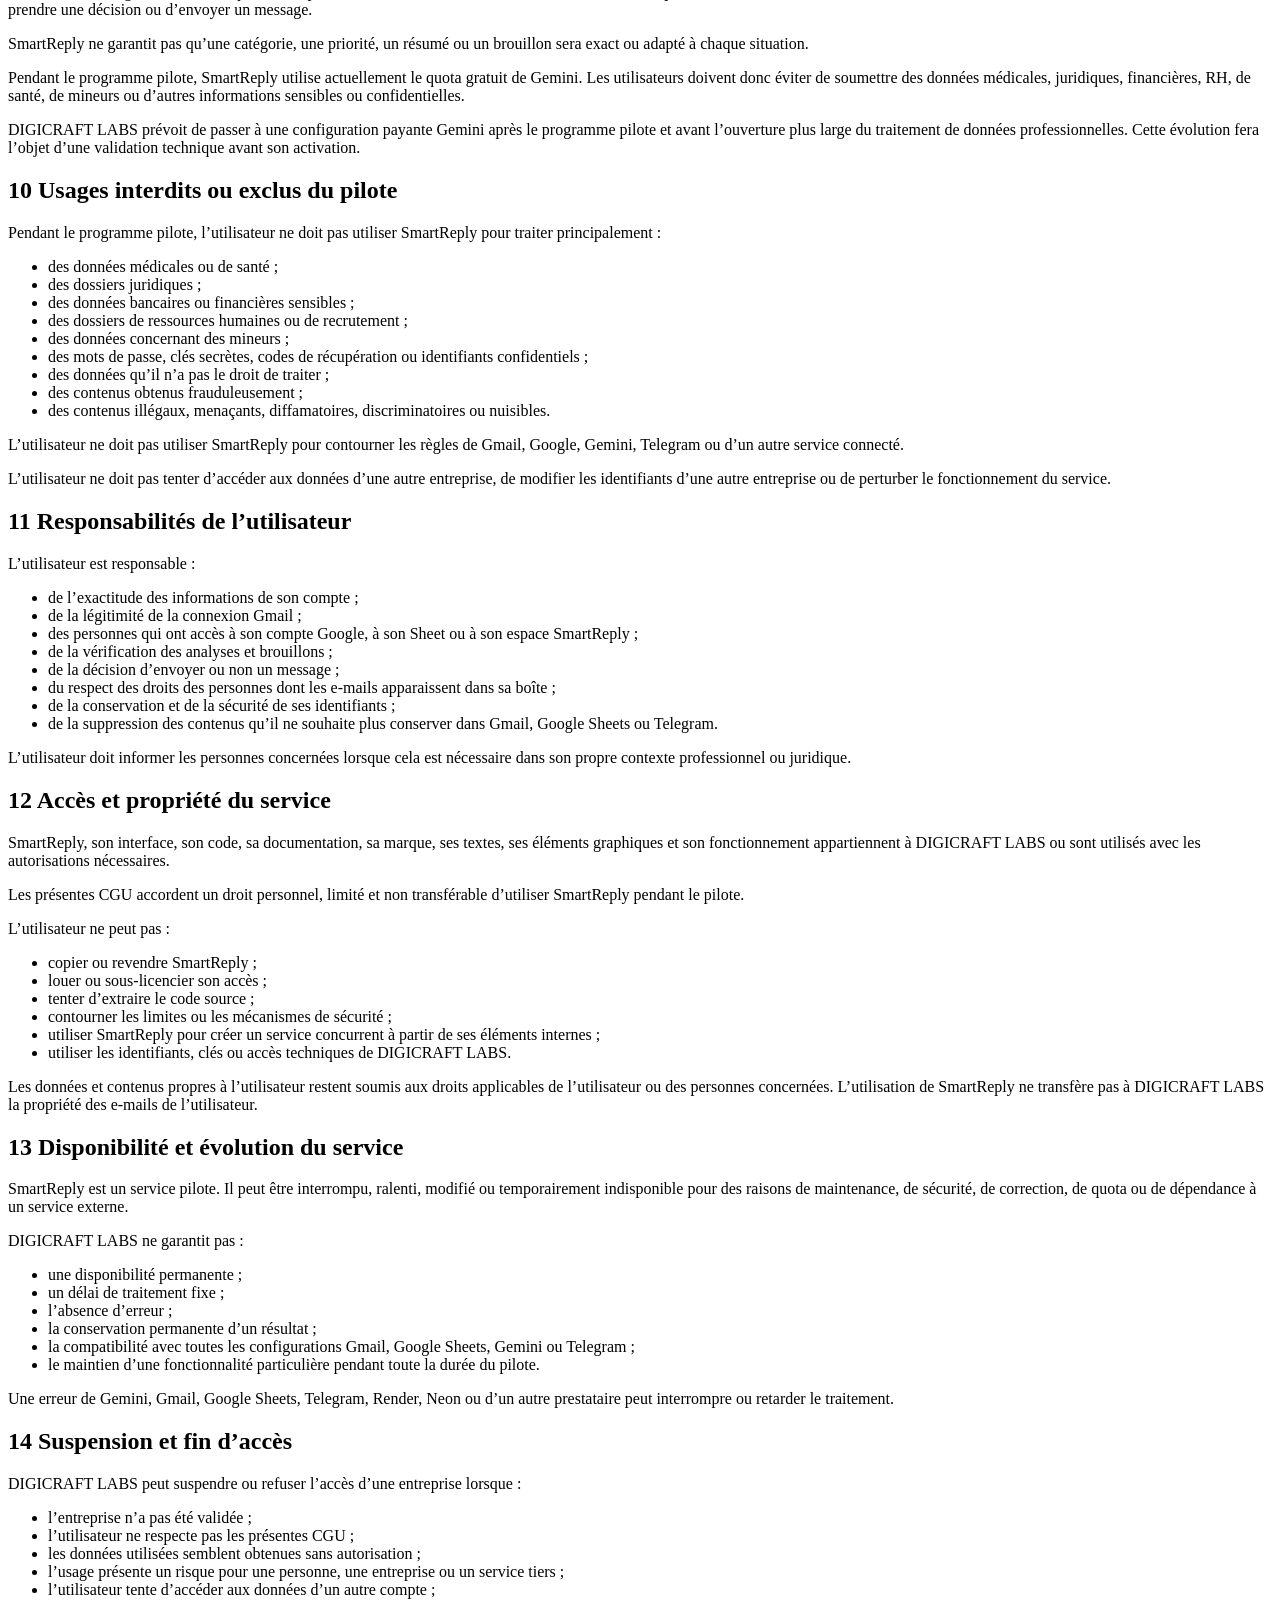
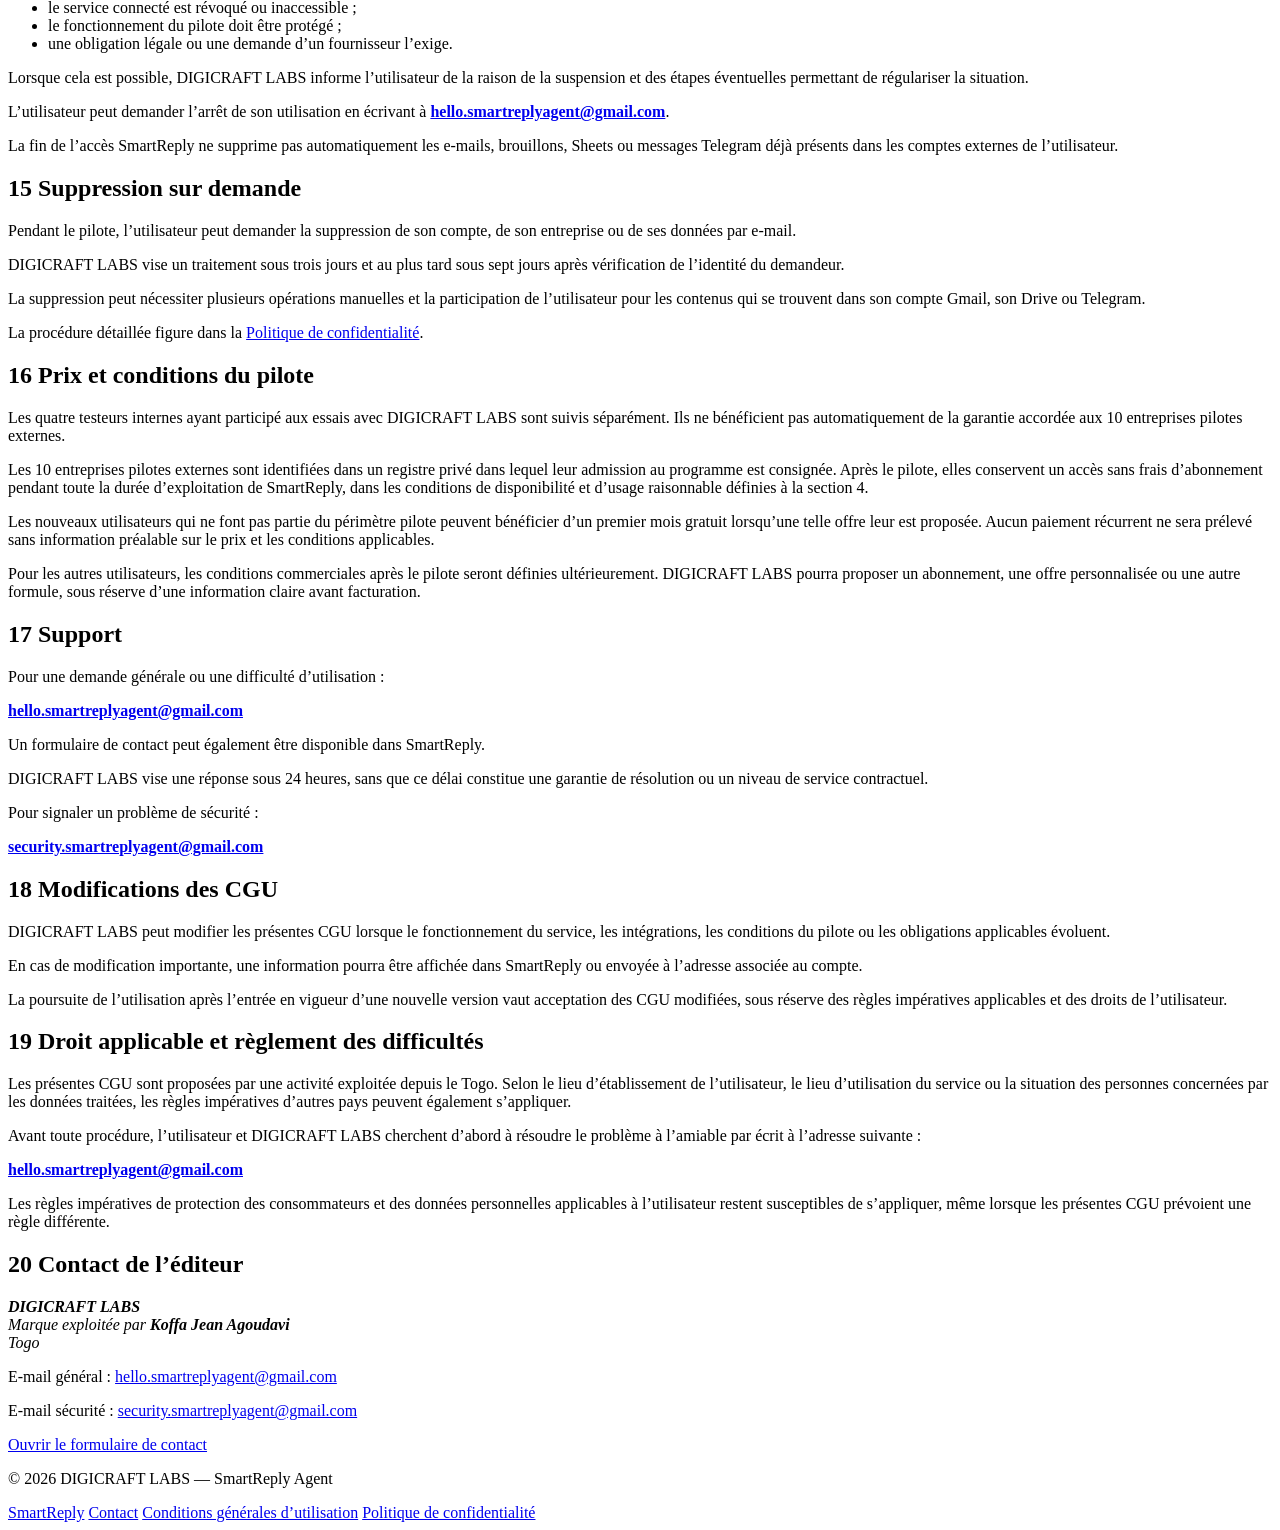
==== commit e3eb817c: "docs: finalize legal publication details Co-authored-by: arena-agent <297053741+arena-agent@users.no" ====
--- a/app/conditions/index.html
+++ b/app/conditions/index.html
@@ -107,7 +107,8 @@
           <h2 id="pilote-title"><span>4</span> Programme pilote</h2>
           <p>SmartReply est actuellement testé dans un programme pilote limité à <strong>10 entreprises externes</strong>.</p>
           <p>Les quatre personnes ayant participé à des tests internes avec DIGICRAFT LABS sont suivies séparément et ne font pas partie de cette limite de 10 entreprises.</p>
-          <p>Les 10 entreprises pilotes sélectionnées bénéficient des conditions particulières qui leur sont communiquées lors de leur admission. Sauf accord différent, ces entreprises conservent leur accès sans frais après la période initiale du pilote, sous réserve du respect des présentes CGU et de la disponibilité du service.</p>
+          <p>Les 10 entreprises pilotes externes inscrites dans le registre privé du programme bénéficient des conditions particulières qui leur sont communiquées lors de leur admission. Après le pilote et pendant toute la durée d’exploitation de SmartReply, elles conservent un accès sans frais d’abonnement, sous réserve du respect des présentes CGU, de la disponibilité du service, de ses limites techniques et d’un usage raisonnable.</p>
+          <p>La gratuité ne constitue pas un droit à un volume d’utilisation illimité. Si l’usage durable d’une entreprise pilote entraîne des coûts disproportionnés pour DIGICRAFT LABS, DIGICRAFT LABS la contacte afin de convenir de conditions adaptées avant d’appliquer une restriction. Une restriction immédiate reste possible en cas d’urgence liée à la sécurité, d’abus ou de risque pour l’intégrité du service.</p>
           <p>Les nouveaux utilisateurs qui ne font pas partie des testeurs internes ou des 10 entreprises pilotes peuvent bénéficier d’un premier mois gratuit lorsque cette possibilité leur est proposée. Les conditions commerciales applicables après cette période seront communiquées avant toute facturation.</p>
           <p>DIGICRAFT LABS peut fermer les inscriptions au pilote lorsque les 10 places externes sont attribuées.</p>
         </section>
@@ -176,7 +177,7 @@
           <p>Les résultats peuvent comprendre une catégorie, un niveau de priorité, un résumé ou un brouillon.</p>
           <p>Ces résultats sont générés automatiquement et peuvent contenir des erreurs, des omissions ou des interprétations inexactes. L’utilisateur doit vérifier les informations et les brouillons avant de prendre une décision ou d’envoyer un message.</p>
           <p>SmartReply ne garantit pas qu’une catégorie, une priorité, un résumé ou un brouillon sera exact ou adapté à chaque situation.</p>
-          <p>Pendant le programme pilote, SmartReply peut utiliser le quota gratuit de Gemini. Les utilisateurs doivent alors éviter de soumettre des données médicales, juridiques, financières, RH, de santé, de mineurs ou d’autres informations sensibles ou confidentielles.</p>
+          <p>Pendant le programme pilote, SmartReply utilise actuellement le quota gratuit de Gemini. Les utilisateurs doivent donc éviter de soumettre des données médicales, juridiques, financières, RH, de santé, de mineurs ou d’autres informations sensibles ou confidentielles.</p>
           <p>DIGICRAFT LABS prévoit de passer à une configuration payante Gemini après le programme pilote et avant l’ouverture plus large du traitement de données professionnelles. Cette évolution fera l’objet d’une validation technique avant son activation.</p>
         </section>
 
@@ -273,10 +274,10 @@
 
         <section id="prix" class="legal-section" aria-labelledby="prix-title">
           <h2 id="prix-title"><span>16</span> Prix et conditions du pilote</h2>
-          <p>Les quatre testeurs internes ayant participé aux essais avec DIGICRAFT LABS sont suivis séparément.</p>
-          <p>Les 10 entreprises pilotes externes sont sélectionnées dans le cadre d’un programme limité. Les conditions gratuites ou particulières qui leur sont accordées leur sont communiquées au moment de leur admission.</p>
+          <p>Les quatre testeurs internes ayant participé aux essais avec DIGICRAFT LABS sont suivis séparément. Ils ne bénéficient pas automatiquement de la garantie accordée aux 10 entreprises pilotes externes.</p>
+          <p>Les 10 entreprises pilotes externes sont identifiées dans un registre privé dans lequel leur admission au programme est consignée. Après le pilote, elles conservent un accès sans frais d’abonnement pendant toute la durée d’exploitation de SmartReply, dans les conditions de disponibilité et d’usage raisonnable définies à la section 4.</p>
           <p>Les nouveaux utilisateurs qui ne font pas partie du périmètre pilote peuvent bénéficier d’un premier mois gratuit lorsqu’une telle offre leur est proposée. Aucun paiement récurrent ne sera prélevé sans information préalable sur le prix et les conditions applicables.</p>
-          <p>Les conditions commerciales après le pilote seront définies ultérieurement. DIGICRAFT LABS pourra proposer un abonnement, une offre personnalisée ou une autre formule, sous réserve d’une information claire avant facturation.</p>
+          <p>Pour les autres utilisateurs, les conditions commerciales après le pilote seront définies ultérieurement. DIGICRAFT LABS pourra proposer un abonnement, une offre personnalisée ou une autre formule, sous réserve d’une information claire avant facturation.</p>
         </section>
 
         <section id="support" class="legal-section" aria-labelledby="support-title">
@@ -287,7 +288,6 @@
           <p>DIGICRAFT LABS vise une réponse sous 24 heures, sans que ce délai constitue une garantie de résolution ou un niveau de service contractuel.</p>
           <p>Pour signaler un problème de sécurité :</p>
           <p><a href="mailto:security.smartreplyagent@gmail.com"><strong>security.smartreplyagent@gmail.com</strong></a></p>
-          <p>Si cette adresse n’est pas encore active, utilisez l’adresse générale ci-dessus.</p>
         </section>
 
         <section id="modifications" class="legal-section" aria-labelledby="modifications-title">
@@ -299,7 +299,7 @@
 
         <section id="droit-applicable" class="legal-section" aria-labelledby="droit-applicable-title">
           <h2 id="droit-applicable-title"><span>19</span> Droit applicable et règlement des difficultés</h2>
-          <p>Les présentes CGU sont proposées par une activité exploitée depuis le Togo. Elles doivent être relues et adaptées avec un professionnel compétent avant une ouverture commerciale large, notamment si SmartReply est proposé à des entreprises situées dans l’Union européenne, l’Espace économique européen, la Suisse, le Royaume-Uni ou d’autres pays dont les règles impératives peuvent s’appliquer.</p>
+          <p>Les présentes CGU sont proposées par une activité exploitée depuis le Togo. Selon le lieu d’établissement de l’utilisateur, le lieu d’utilisation du service ou la situation des personnes concernées par les données traitées, les règles impératives d’autres pays peuvent également s’appliquer.</p>
           <p>Avant toute procédure, l’utilisateur et DIGICRAFT LABS cherchent d’abord à résoudre le problème à l’amiable par écrit à l’adresse suivante :</p>
           <p><a href="mailto:hello.smartreplyagent@gmail.com"><strong>hello.smartreplyagent@gmail.com</strong></a></p>
           <p>Les règles impératives de protection des consommateurs et des données personnelles applicables à l’utilisateur restent susceptibles de s’appliquer, même lorsque les présentes CGU prévoient une règle différente.</p>
@@ -317,20 +317,6 @@
           <a class="legal-contact-button" href="/contact/">Ouvrir le formulaire de contact</a>
         </section>
 
-        <aside class="legal-publication-note" aria-labelledby="conditions-publication-note-title">
-          <span class="eyebrow">Suivi interne</span>
-          <h2 id="conditions-publication-note-title">Note de publication</h2>
-          <p>Avant publication, DIGICRAFT LABS doit vérifier :</p>
-          <ul>
-            <li>que les liens <code>/confidentialite</code> et <code>/conditions</code> correspondent aux vraies routes de l’application ;</li>
-            <li>que l’adresse <code>security.smartreplyagent@gmail.com</code> est active ou qu’elle est retirée du document ;</li>
-            <li>que le modèle Gemini utilisé et son niveau de facturation correspondent à la réalité ;</li>
-            <li>que les statuts EN ATTENTE et VALIDÉE existent réellement dans le dashboard ;</li>
-            <li>que le périmètre de traitement Gmail décrit ici correspond au code déployé ;</li>
-            <li>que l’accès permanent des testeurs est défini par une liste ou une date d’admission précise ;</li>
-            <li>que les conditions sont relues par un professionnel compétent avant une ouverture commerciale générale.</li>
-          </ul>
-        </aside>
       </article>
     </div>
   </main>
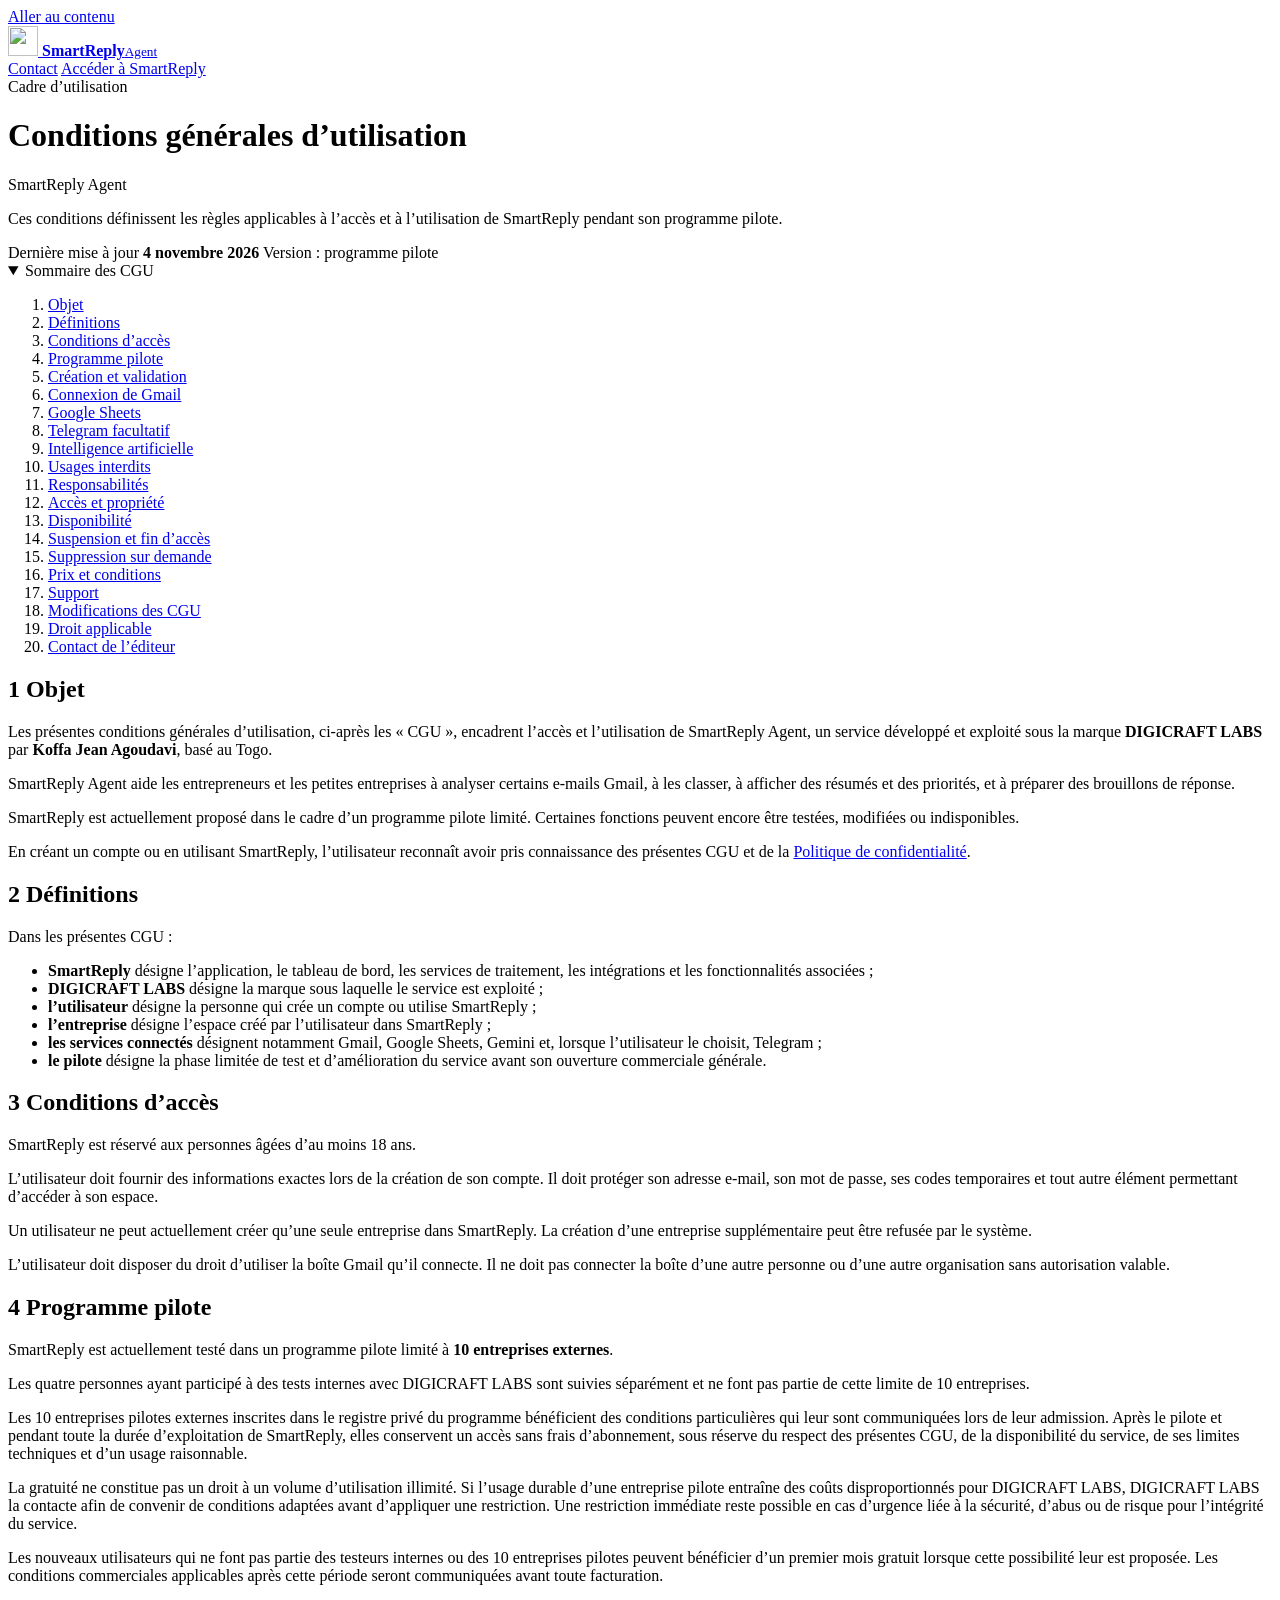
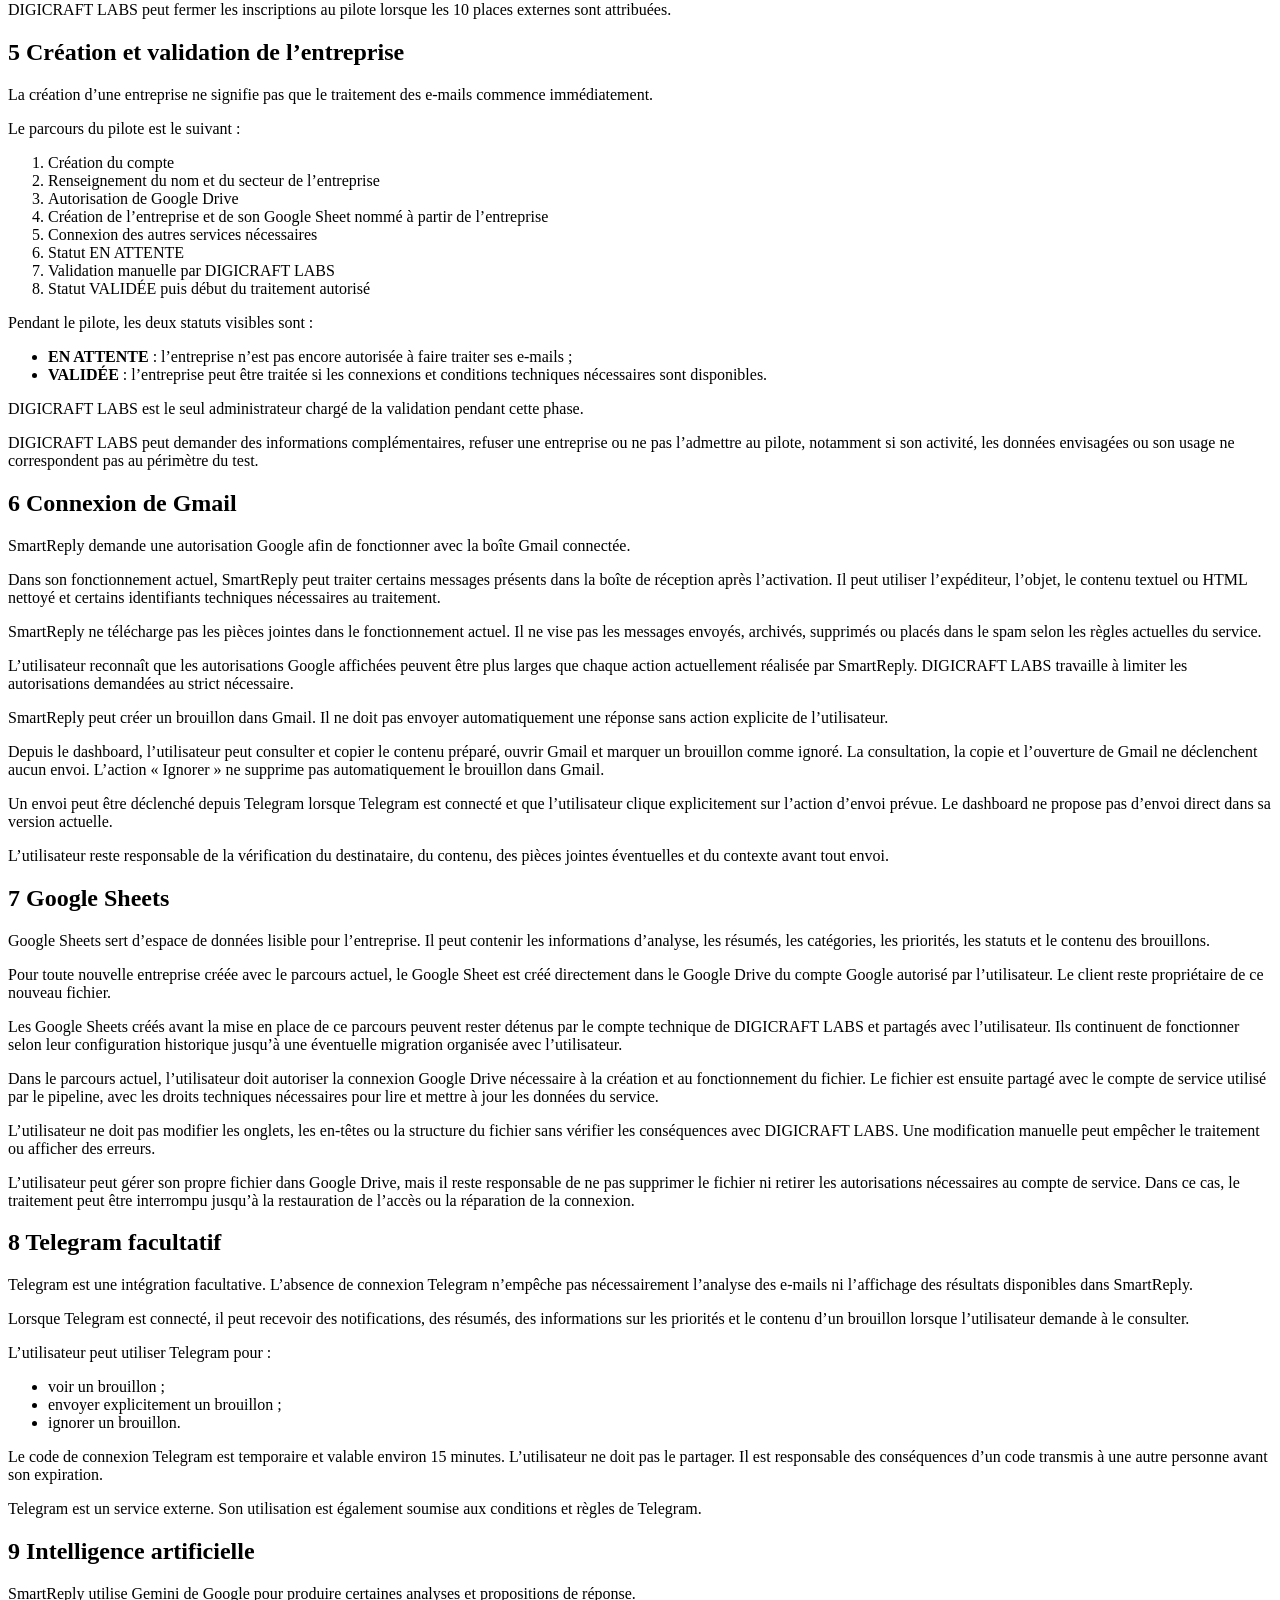
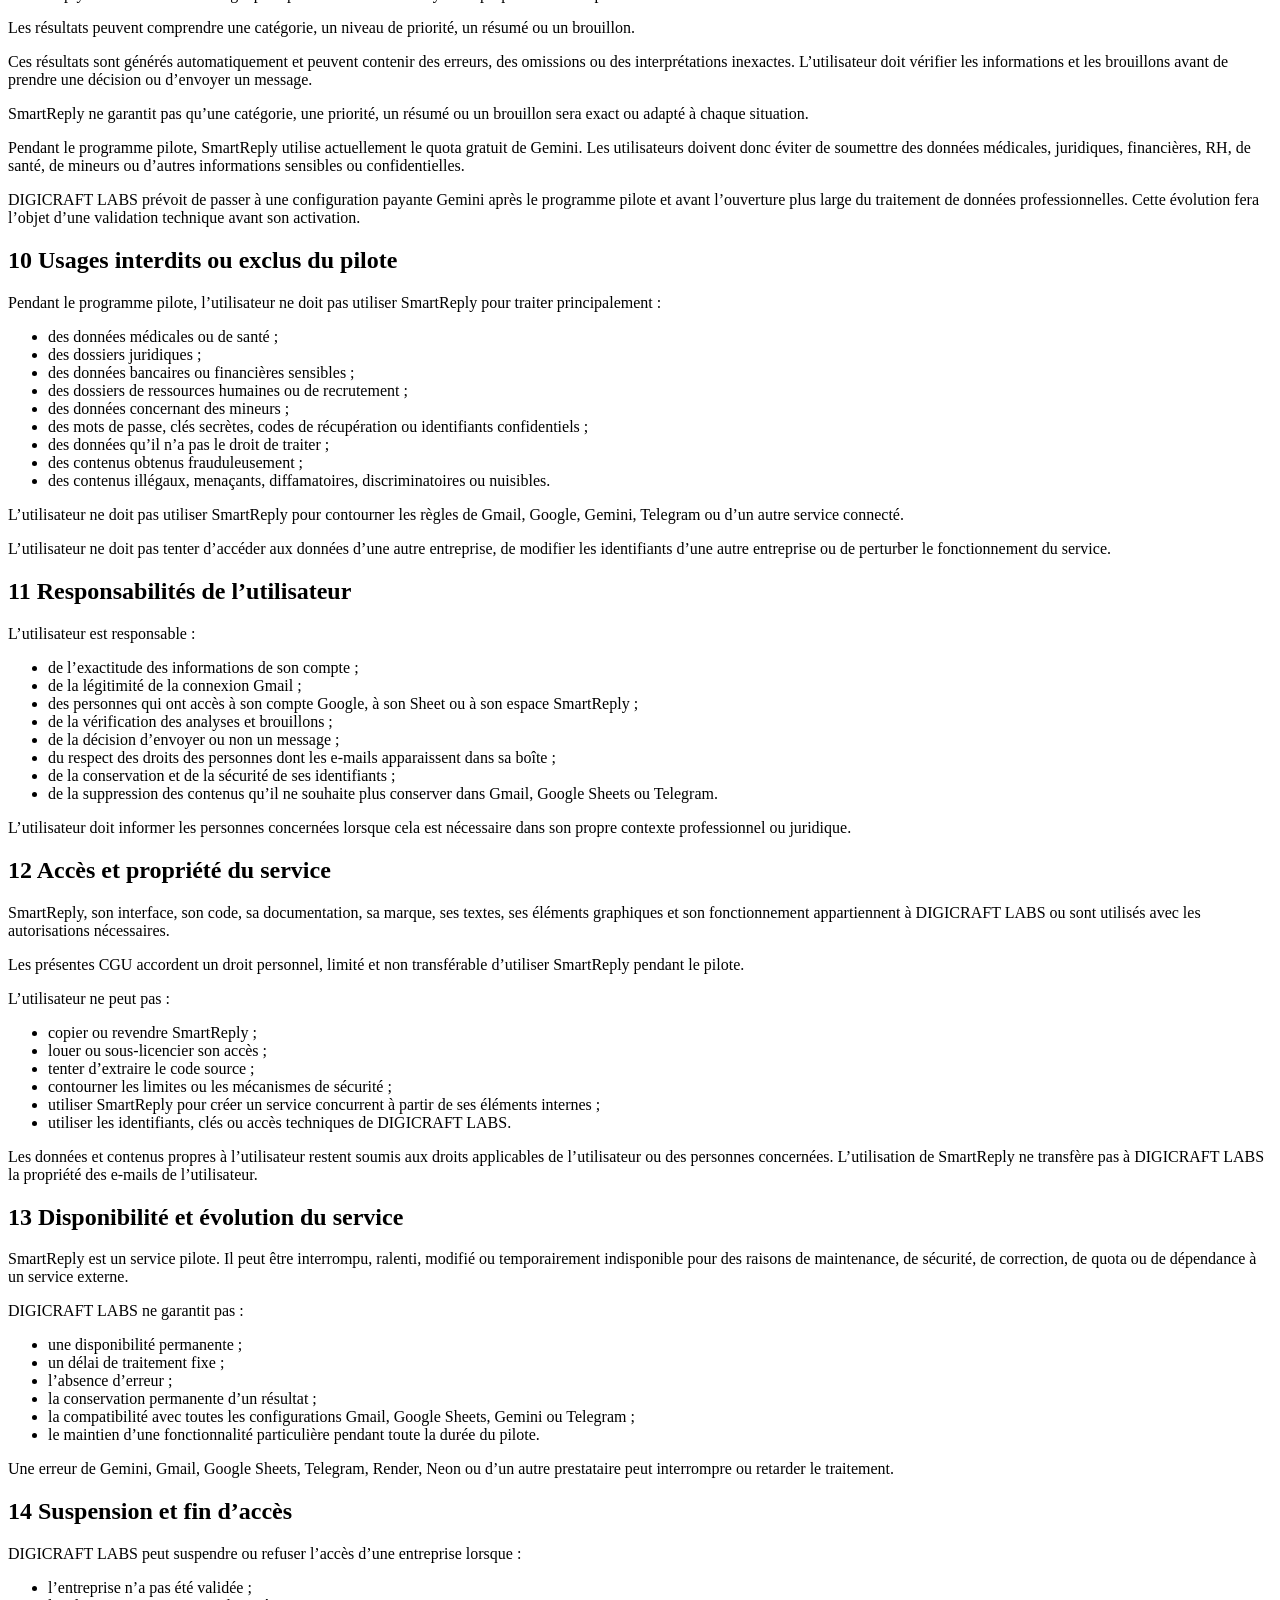
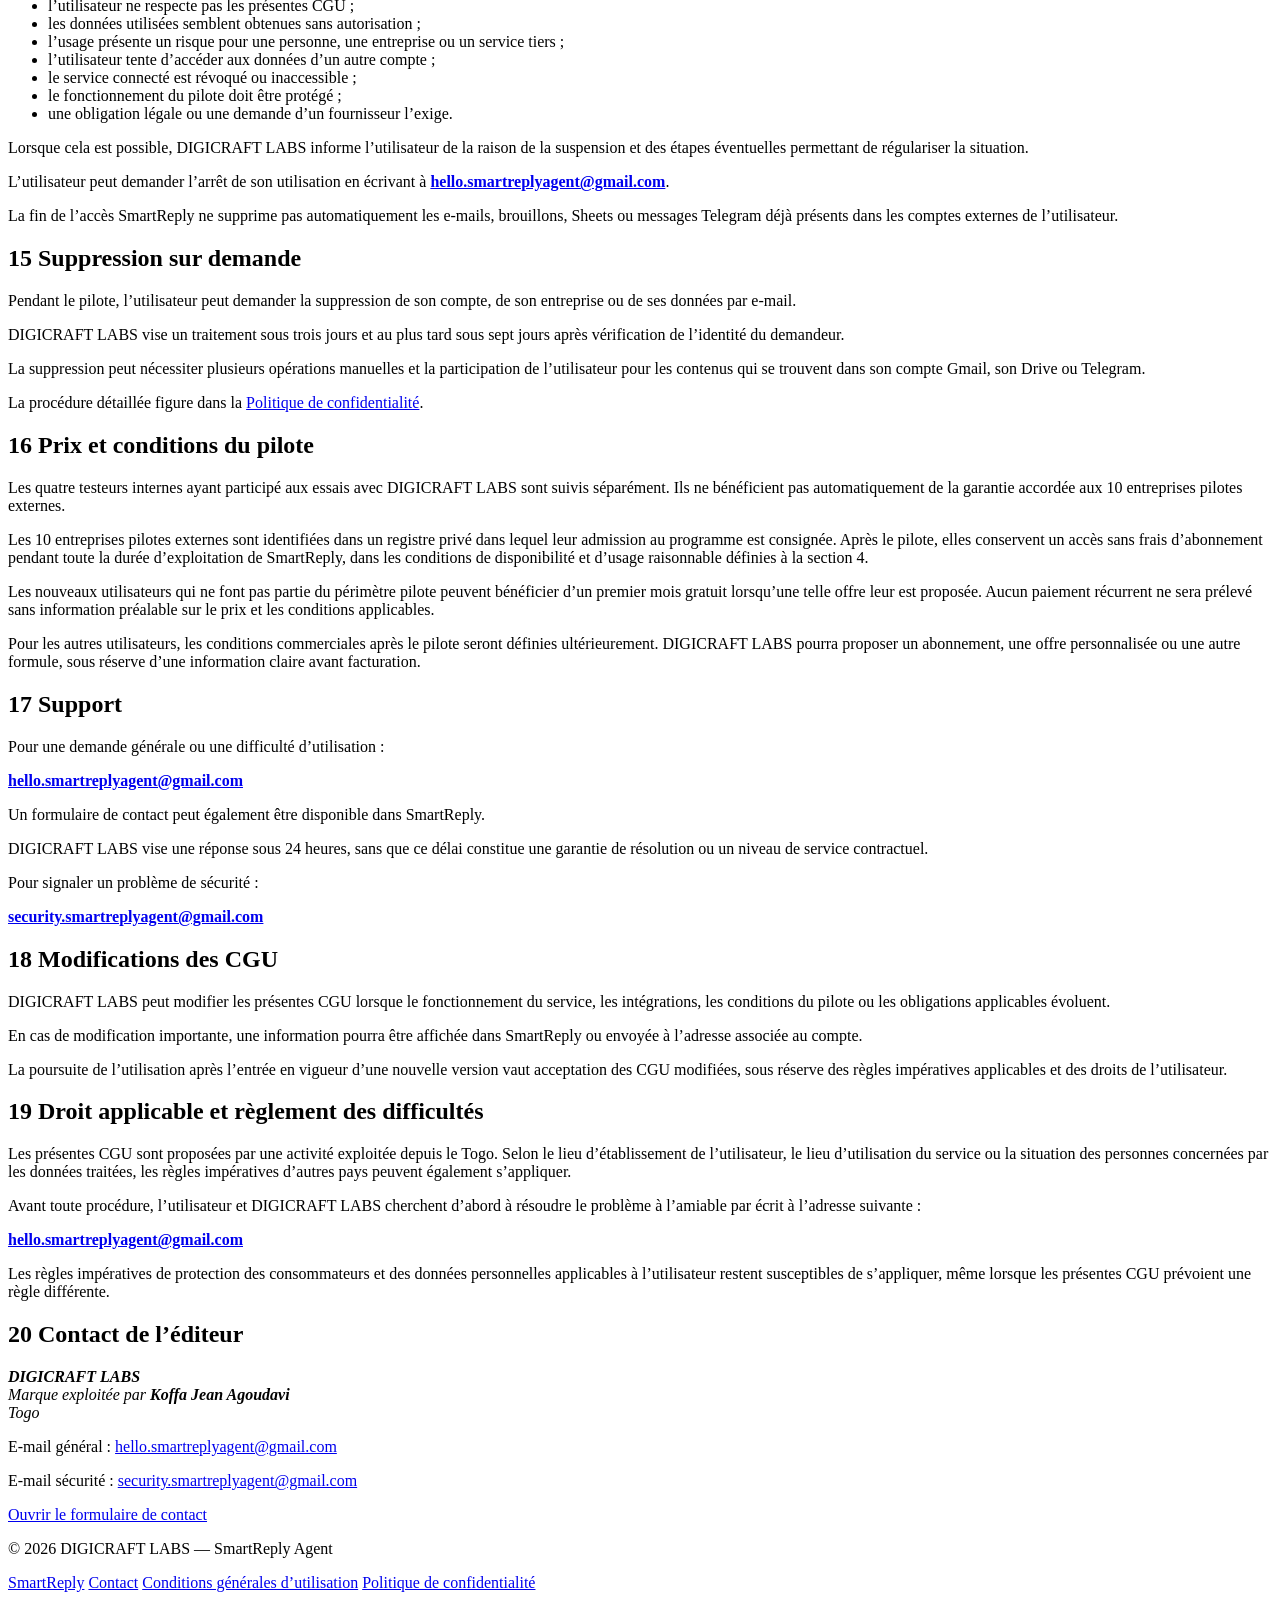
==== commit b71e6572: "feat: add secure dashboard draft review Co-authored-by: arena-agent <297053741+arena-agent@users.nor" ====
--- a/app/conditions/index.html
+++ b/app/conditions/index.html
@@ -143,7 +143,8 @@
           <p>SmartReply ne télécharge pas les pièces jointes dans le fonctionnement actuel. Il ne vise pas les messages envoyés, archivés, supprimés ou placés dans le spam selon les règles actuelles du service.</p>
           <p>L’utilisateur reconnaît que les autorisations Google affichées peuvent être plus larges que chaque action actuellement réalisée par SmartReply. DIGICRAFT LABS travaille à limiter les autorisations demandées au strict nécessaire.</p>
           <p>SmartReply peut créer un brouillon dans Gmail. Il ne doit pas envoyer automatiquement une réponse sans action explicite de l’utilisateur.</p>
-          <p>Un envoi peut être déclenché depuis Telegram lorsque Telegram est connecté et que l’utilisateur clique explicitement sur l’action d’envoi prévue.</p>
+          <p>Depuis le dashboard, l’utilisateur peut consulter et copier le contenu préparé, ouvrir Gmail et marquer un brouillon comme ignoré. La consultation, la copie et l’ouverture de Gmail ne déclenchent aucun envoi. L’action « Ignorer » ne supprime pas automatiquement le brouillon dans Gmail.</p>
+          <p>Un envoi peut être déclenché depuis Telegram lorsque Telegram est connecté et que l’utilisateur clique explicitement sur l’action d’envoi prévue. Le dashboard ne propose pas d’envoi direct dans sa version actuelle.</p>
           <p>L’utilisateur reste responsable de la vérification du destinataire, du contenu, des pièces jointes éventuelles et du contexte avant tout envoi.</p>
         </section>
 
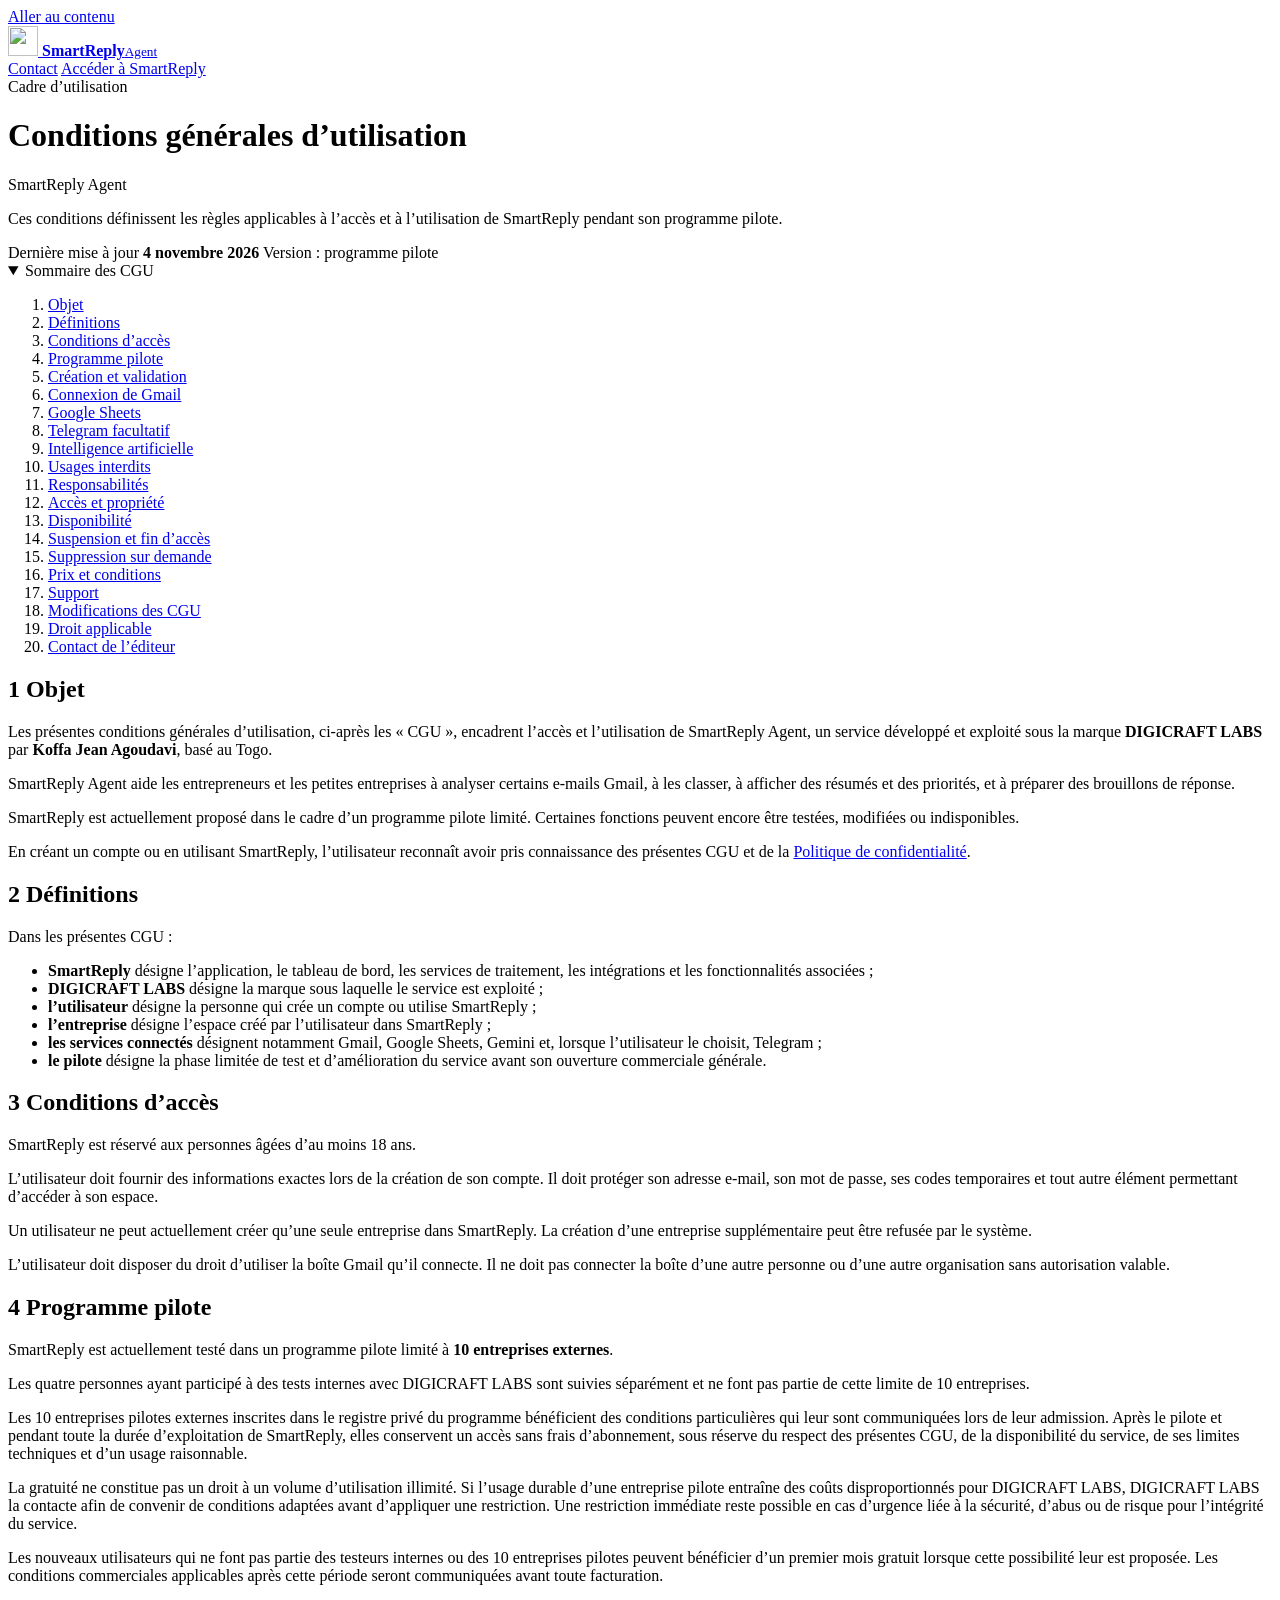
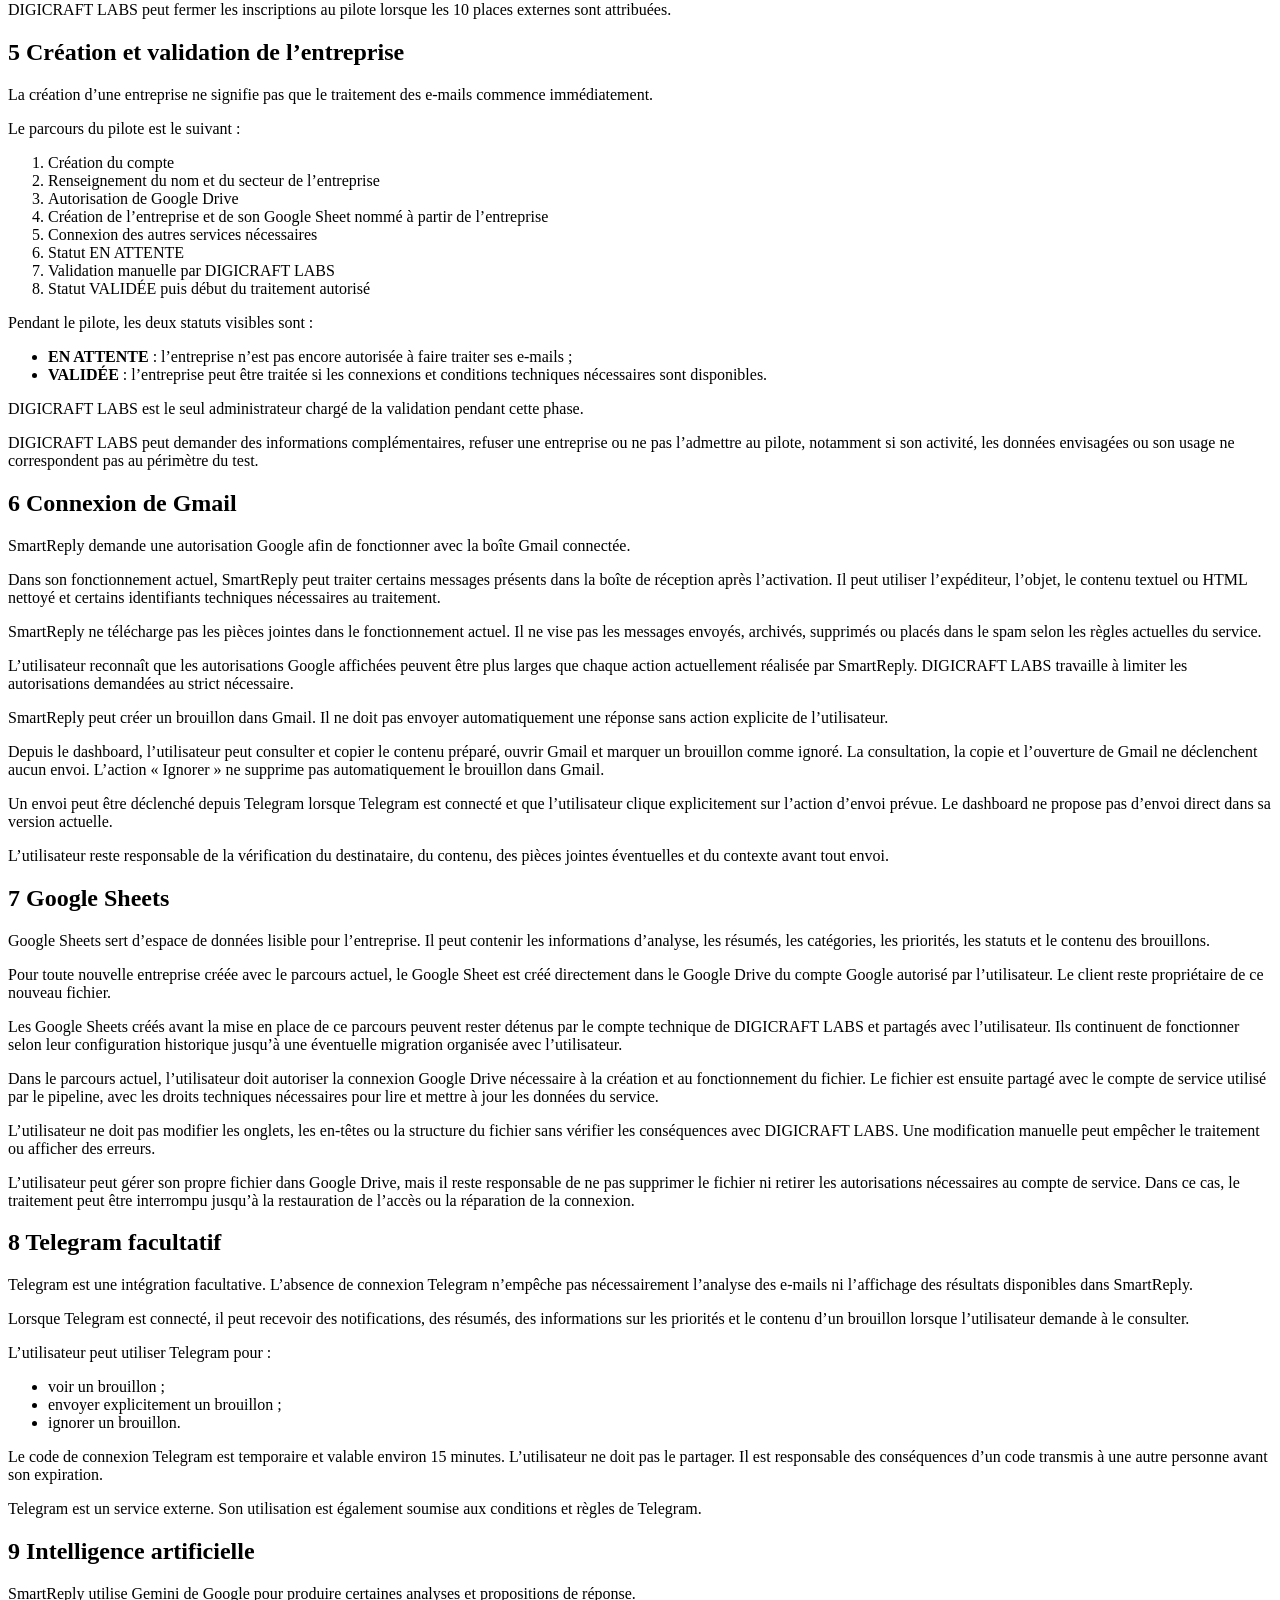
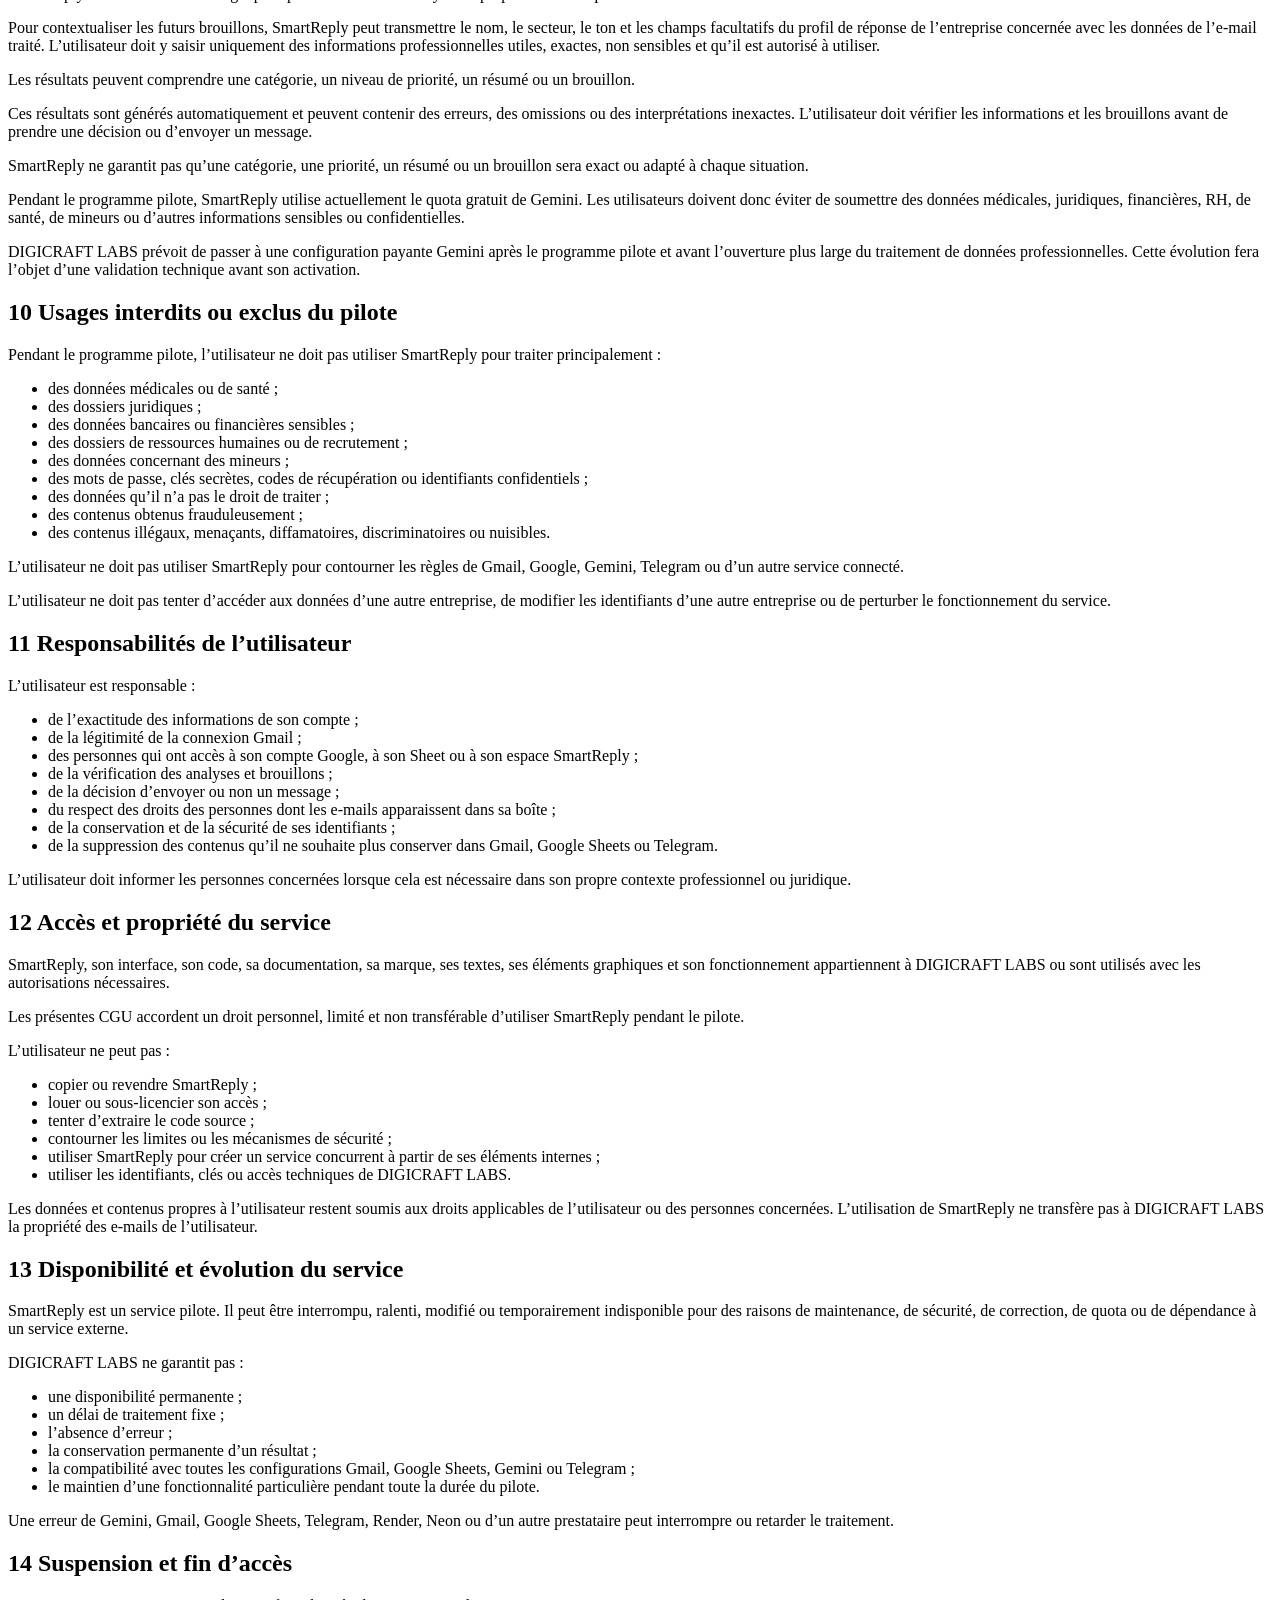
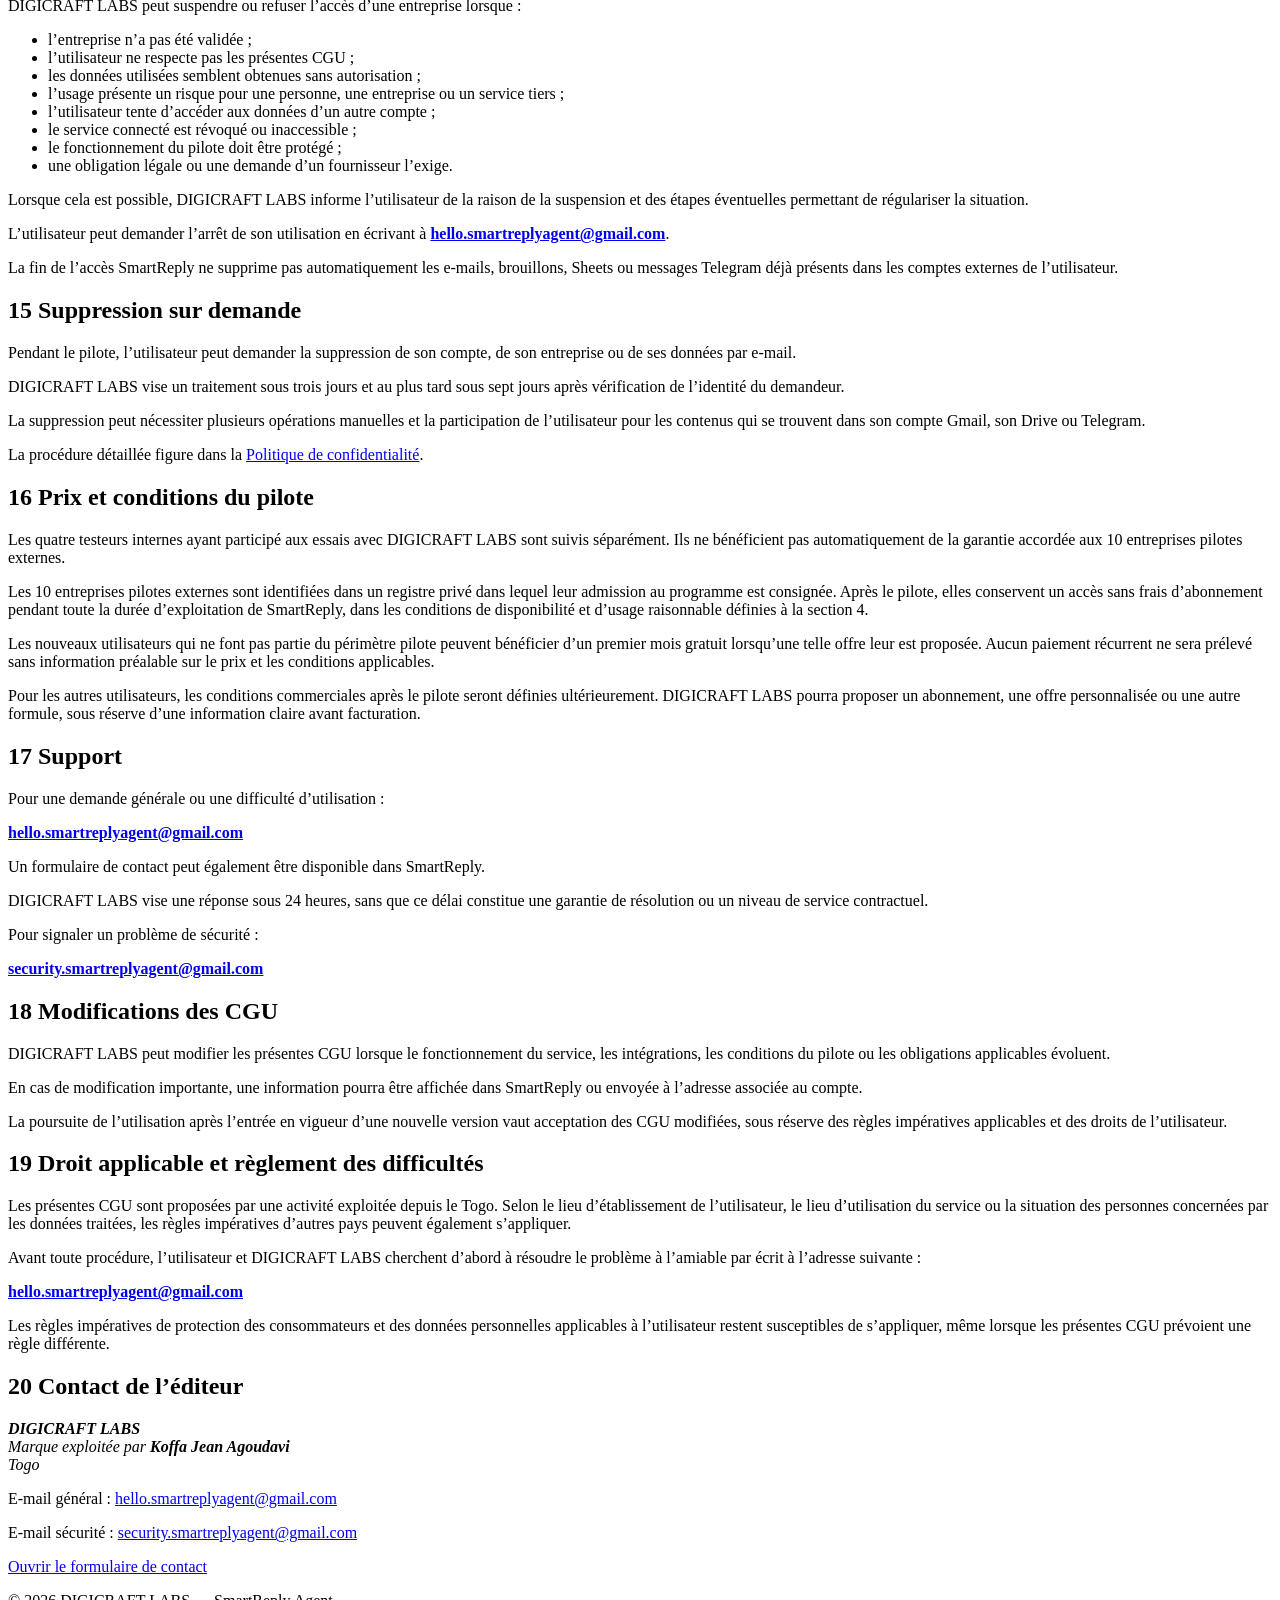
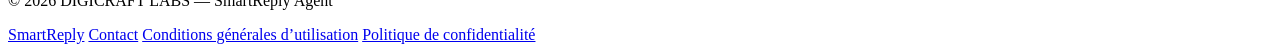
==== commit 8b9f1d73: "feat: contextualize drafts with company profiles Co-authored-by: arena-agent <297053741+arena-agent@" ====
--- a/app/conditions/index.html
+++ b/app/conditions/index.html
@@ -175,6 +175,7 @@
         <section id="ia" class="legal-section" aria-labelledby="ia-title">
           <h2 id="ia-title"><span>9</span> Intelligence artificielle</h2>
           <p>SmartReply utilise Gemini de Google pour produire certaines analyses et propositions de réponse.</p>
+          <p>Pour contextualiser les futurs brouillons, SmartReply peut transmettre le nom, le secteur, le ton et les champs facultatifs du profil de réponse de l’entreprise concernée avec les données de l’e-mail traité. L’utilisateur doit y saisir uniquement des informations professionnelles utiles, exactes, non sensibles et qu’il est autorisé à utiliser.</p>
           <p>Les résultats peuvent comprendre une catégorie, un niveau de priorité, un résumé ou un brouillon.</p>
           <p>Ces résultats sont générés automatiquement et peuvent contenir des erreurs, des omissions ou des interprétations inexactes. L’utilisateur doit vérifier les informations et les brouillons avant de prendre une décision ou d’envoyer un message.</p>
           <p>SmartReply ne garantit pas qu’une catégorie, une priorité, un résumé ou un brouillon sera exact ou adapté à chaque situation.</p>
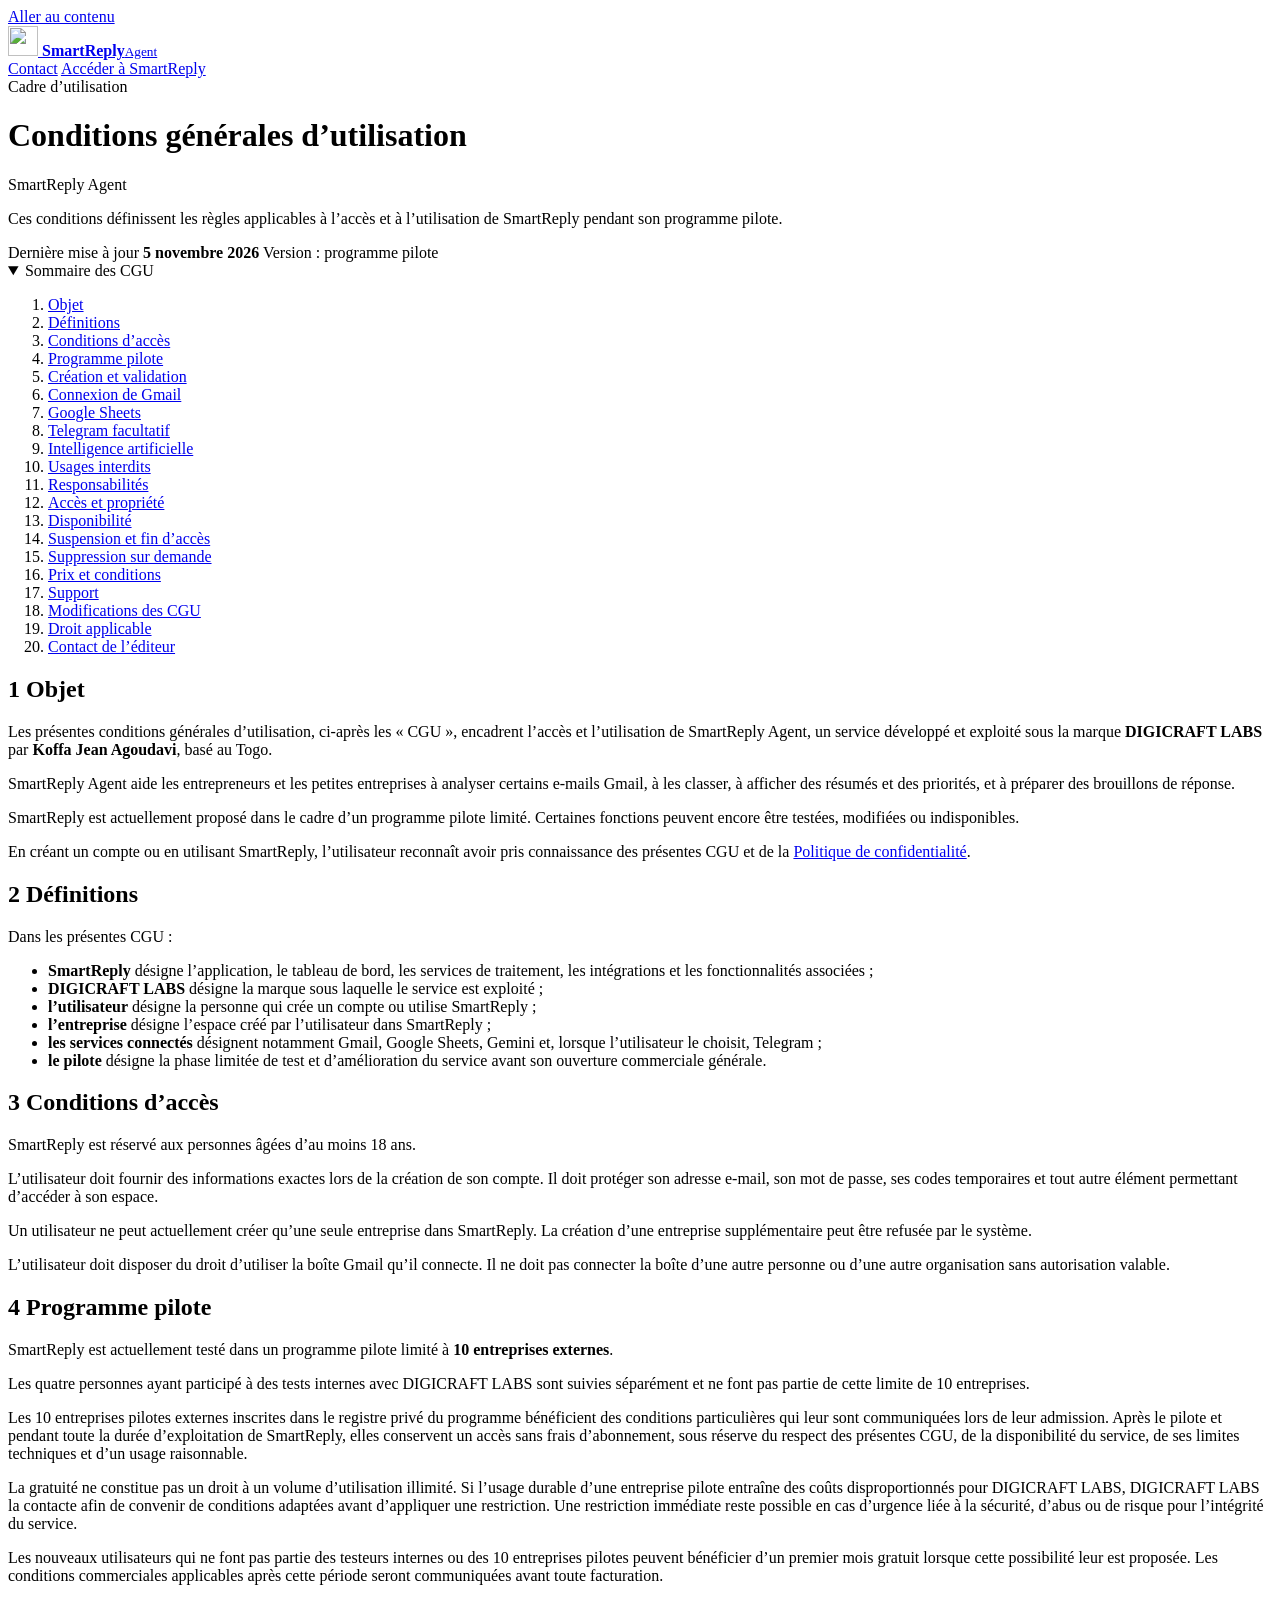
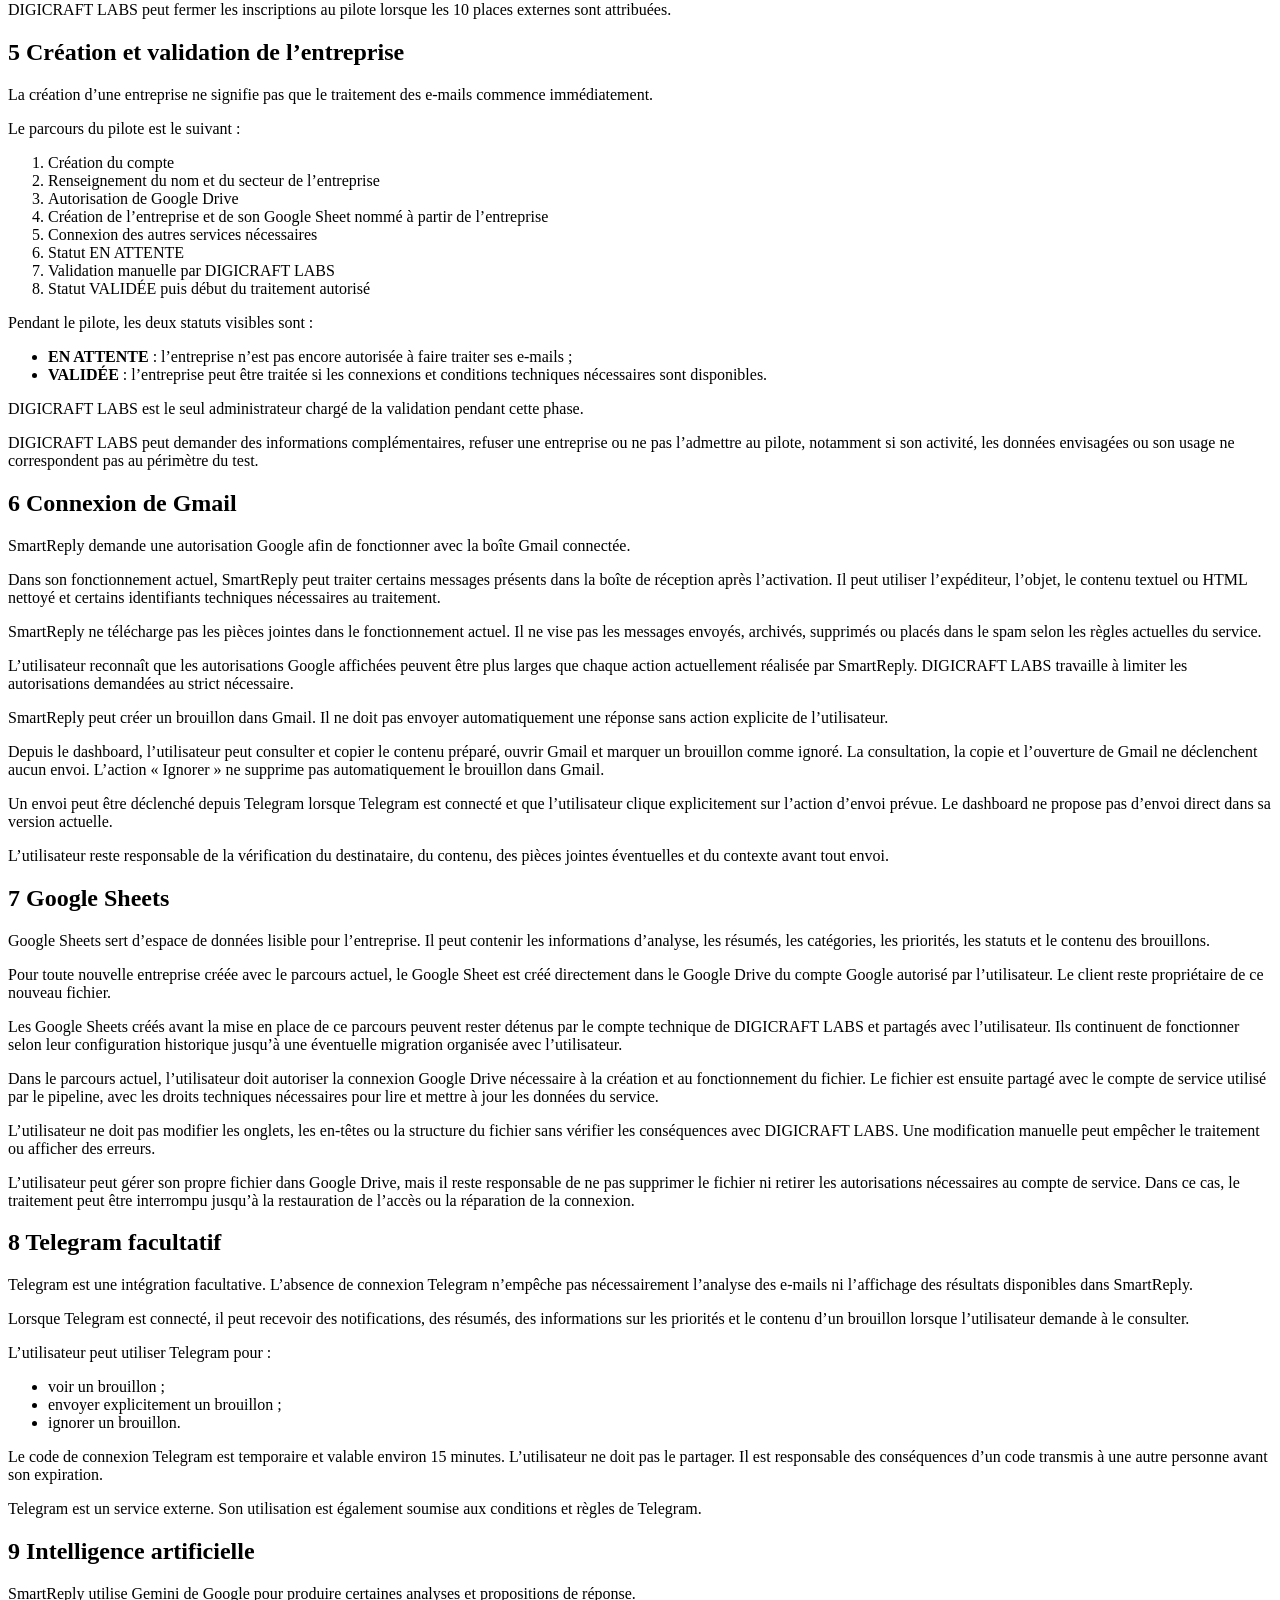
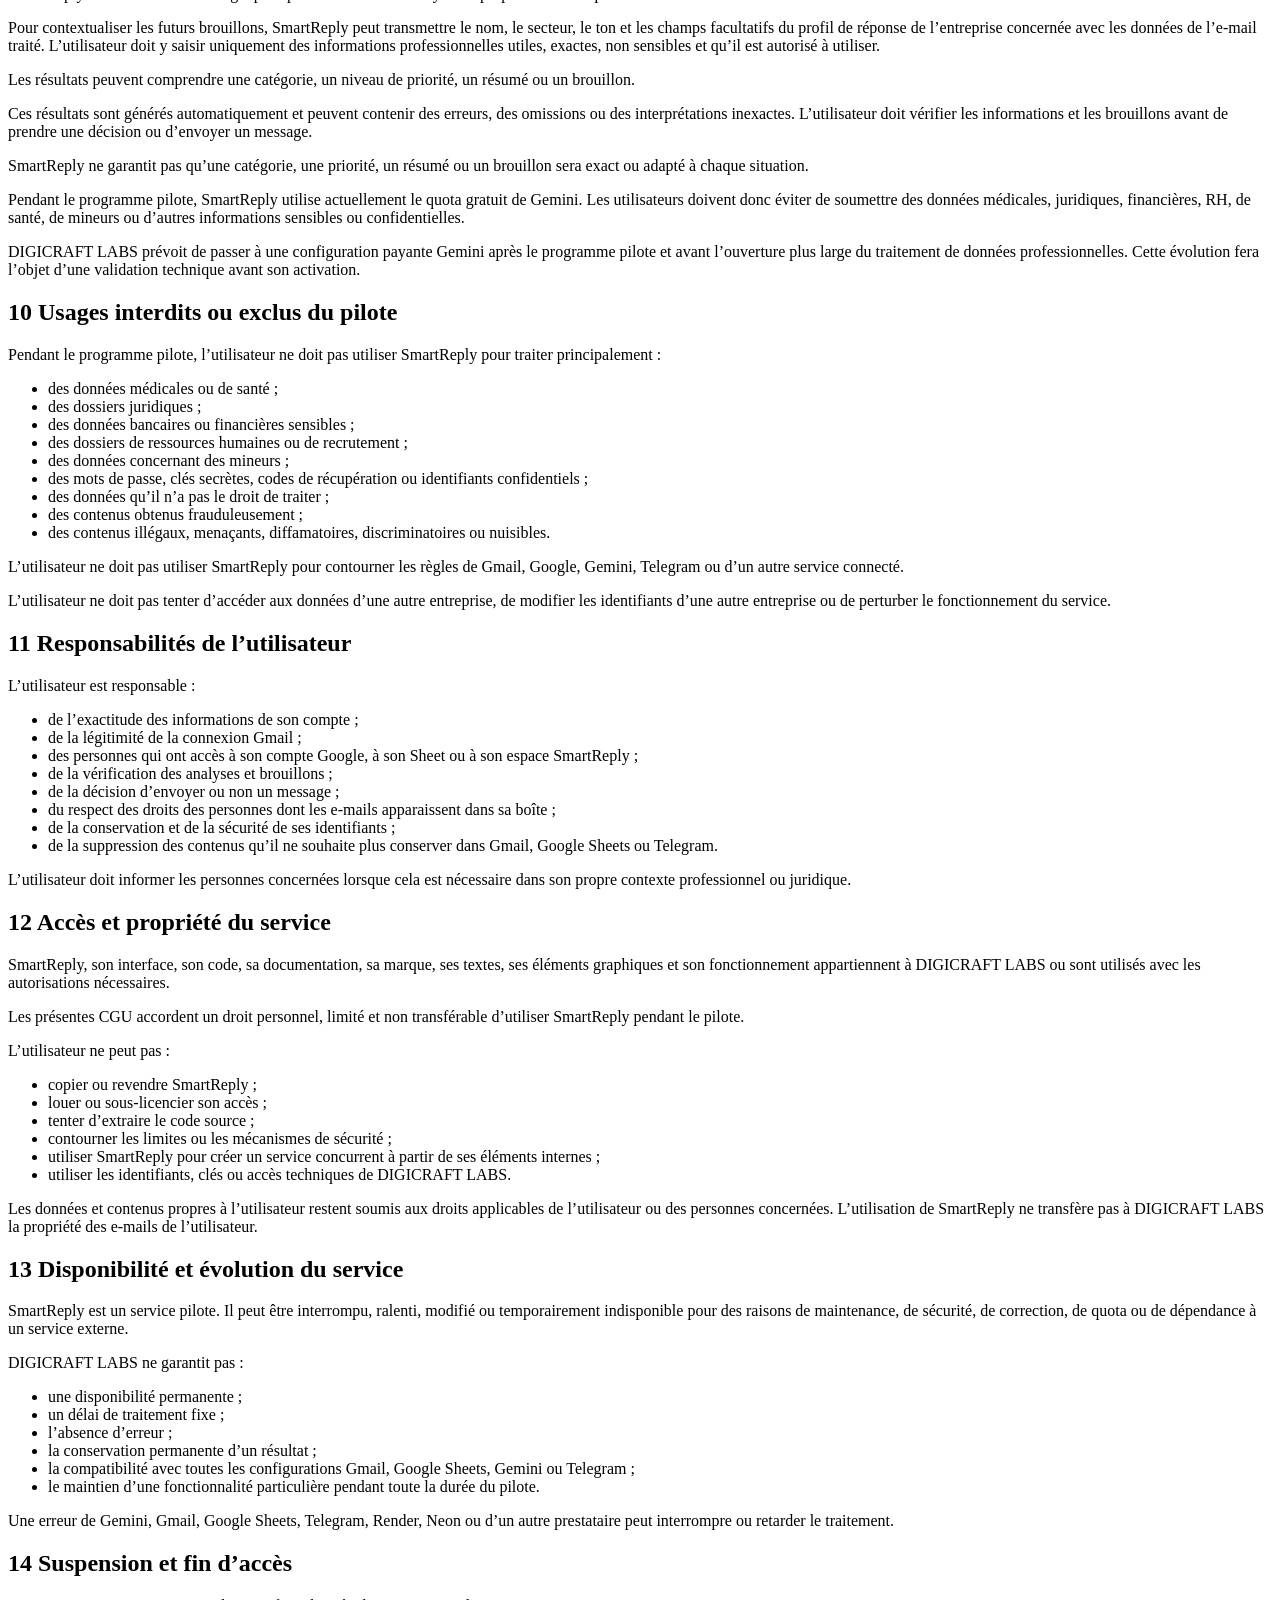
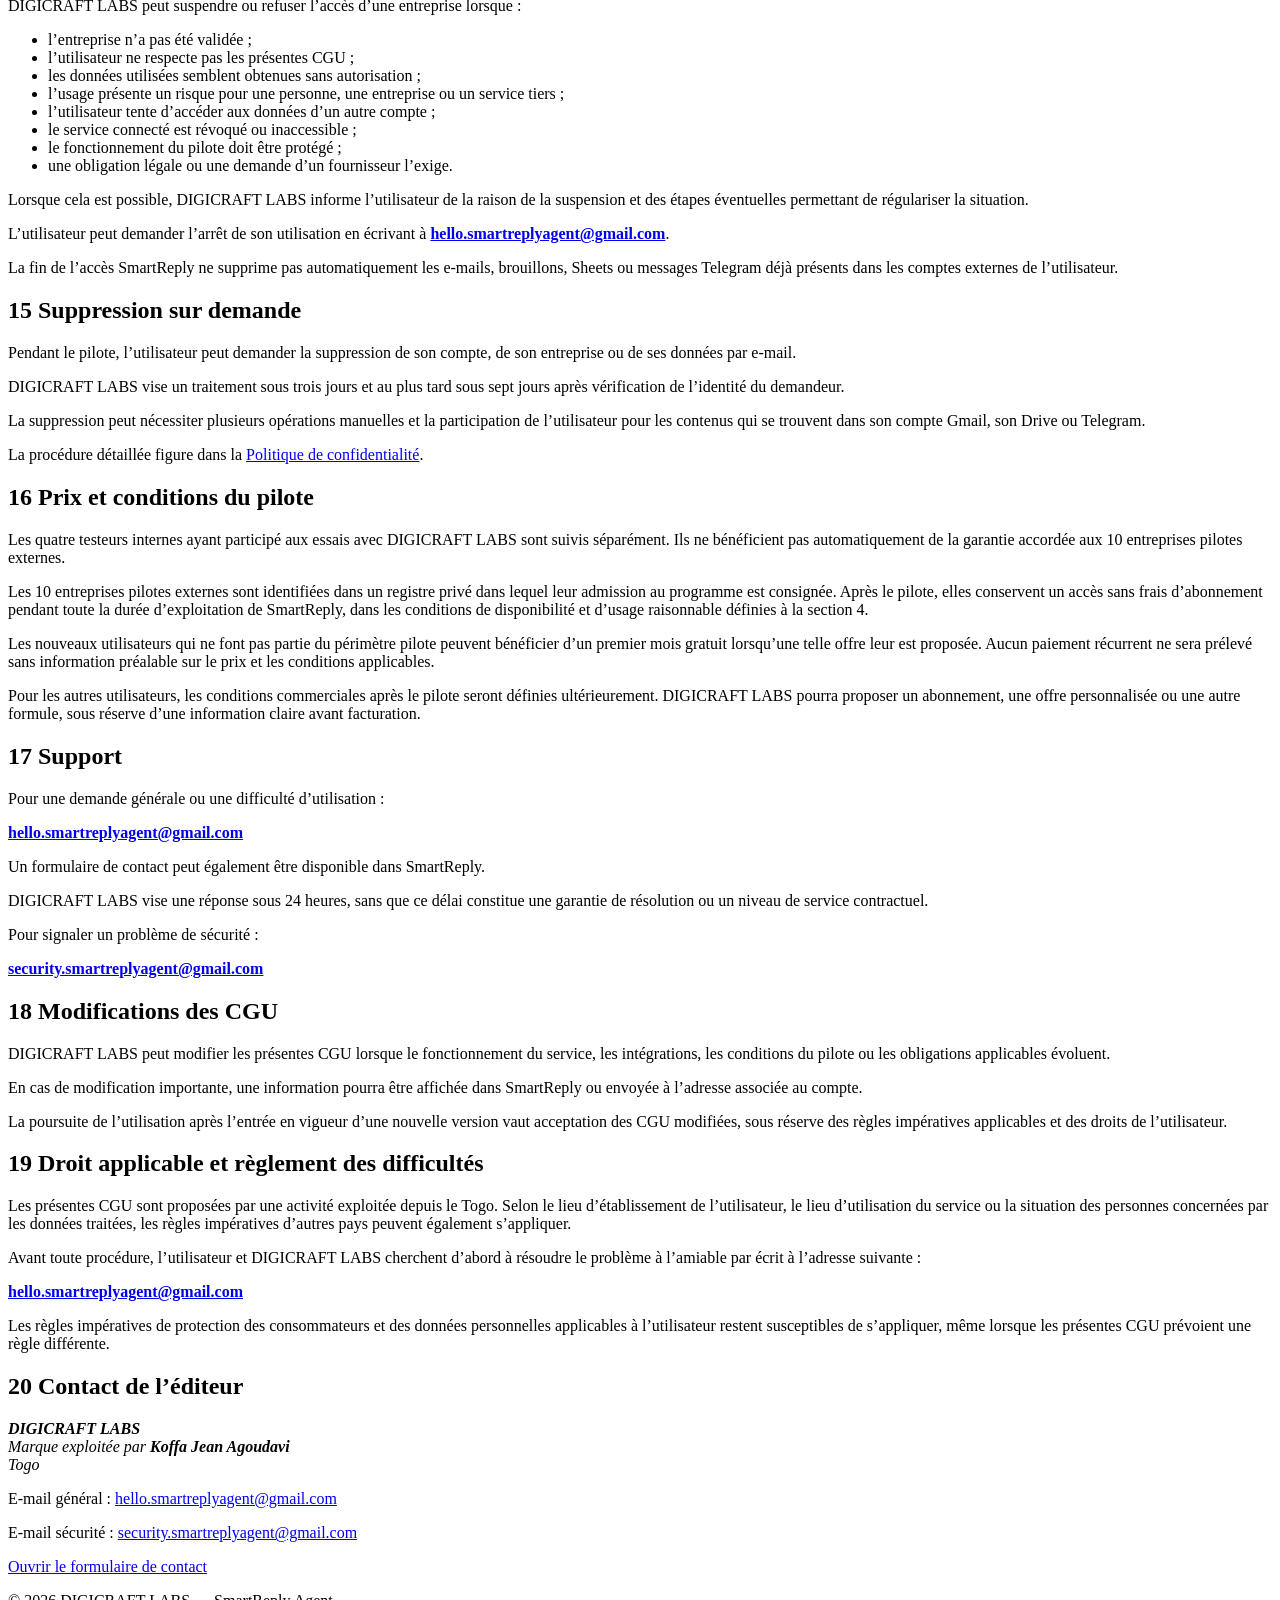
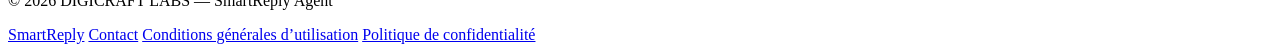
==== commit 8fd14b3c: "docs: update legal pages publication date Co-authored-by: arena-agent <297053741+arena-agent@users.n" ====
--- a/app/conditions/index.html
+++ b/app/conditions/index.html
@@ -39,7 +39,7 @@
       </div>
       <div class="legal-meta" aria-label="Informations sur cette version">
         <span>Dernière mise à jour</span>
-        <strong><time datetime="2026-11-04">4 novembre 2026</time></strong>
+        <strong><time datetime="2026-11-05">5 novembre 2026</time></strong>
         <span class="legal-version">Version : programme pilote</span>
       </div>
     </header>
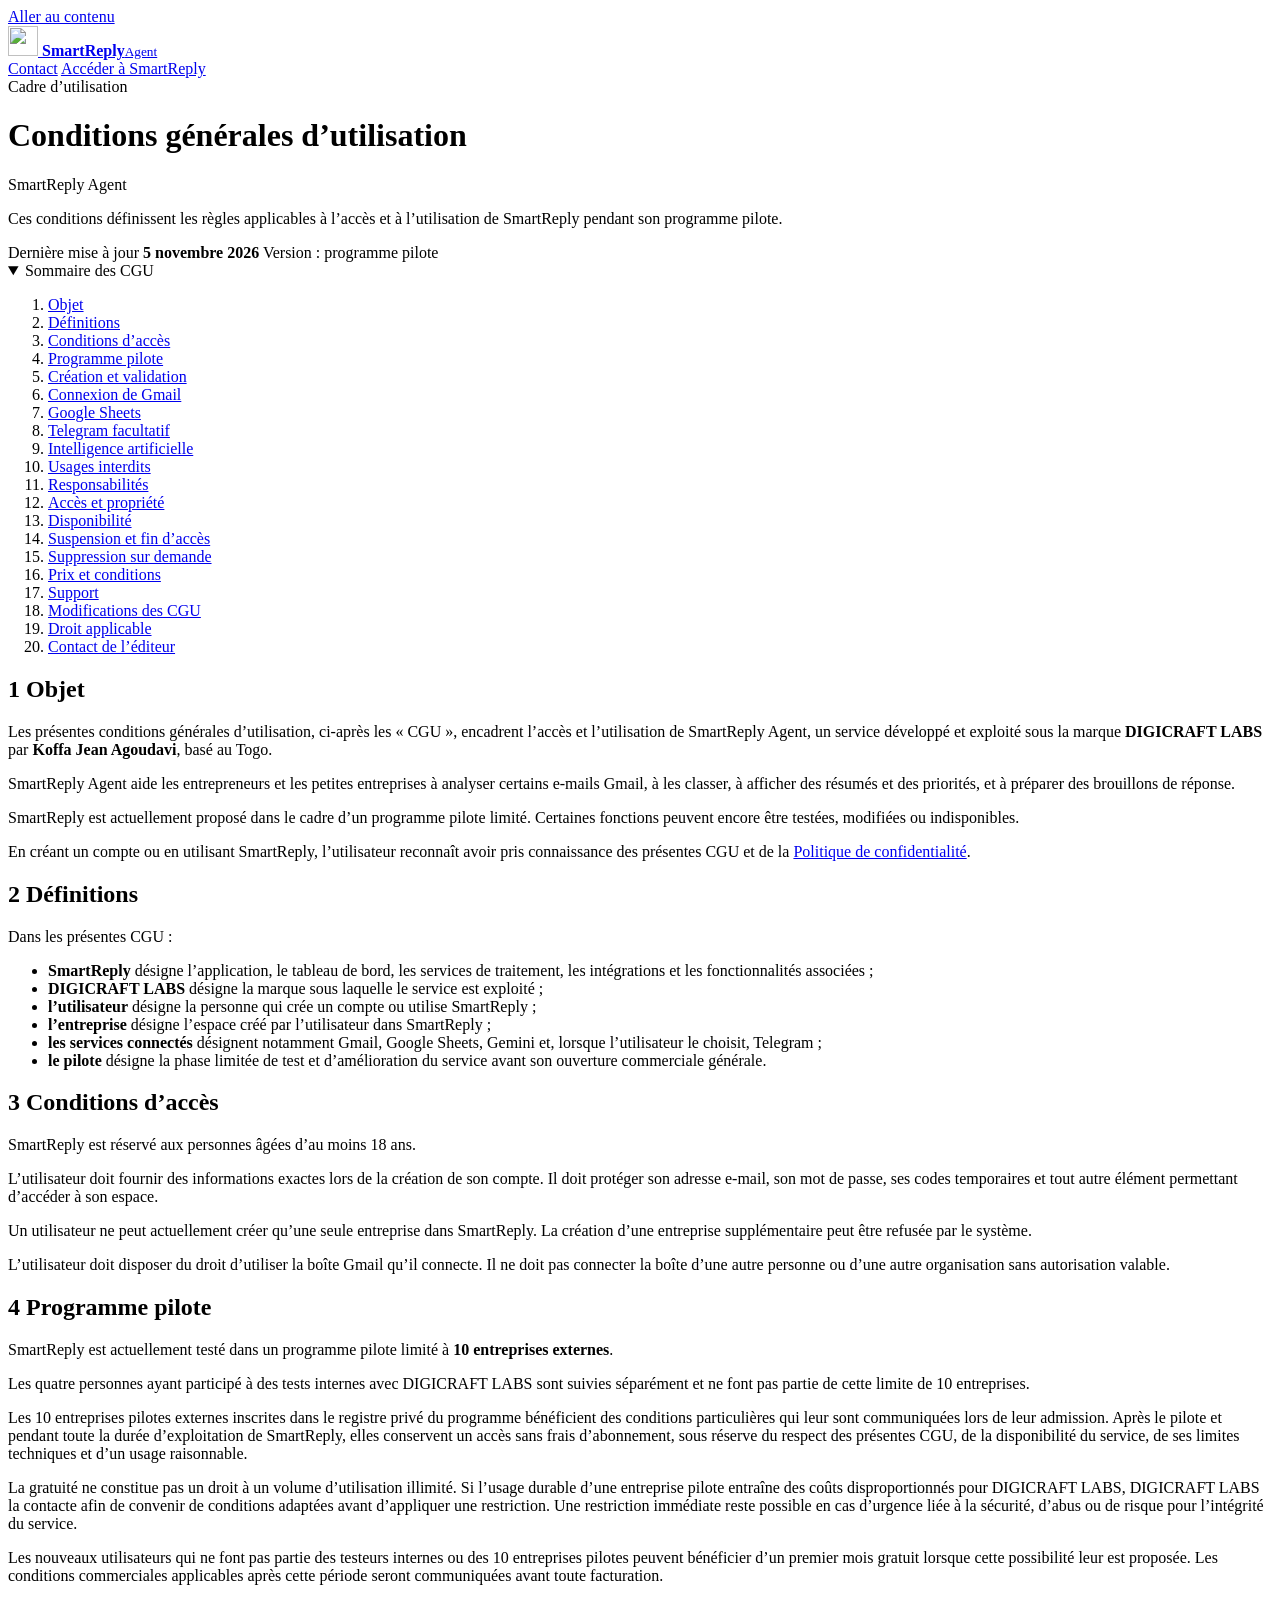
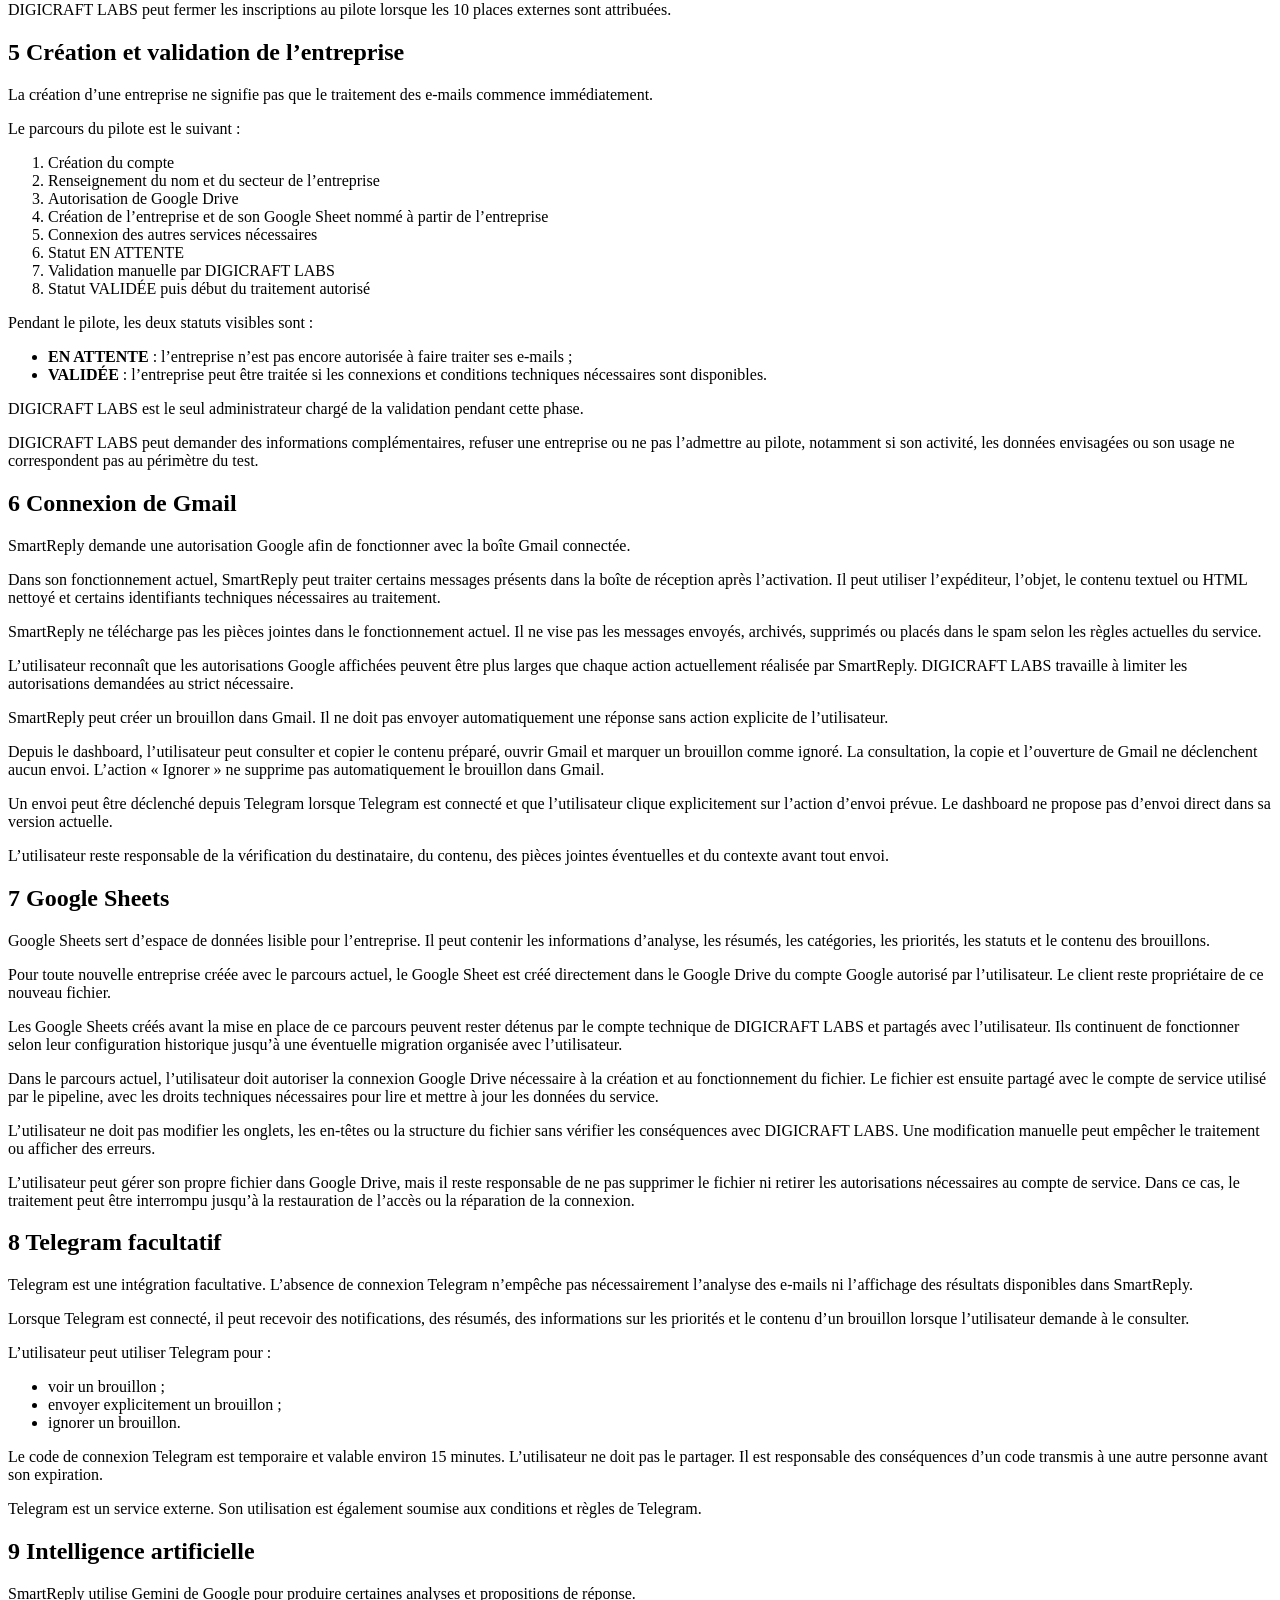
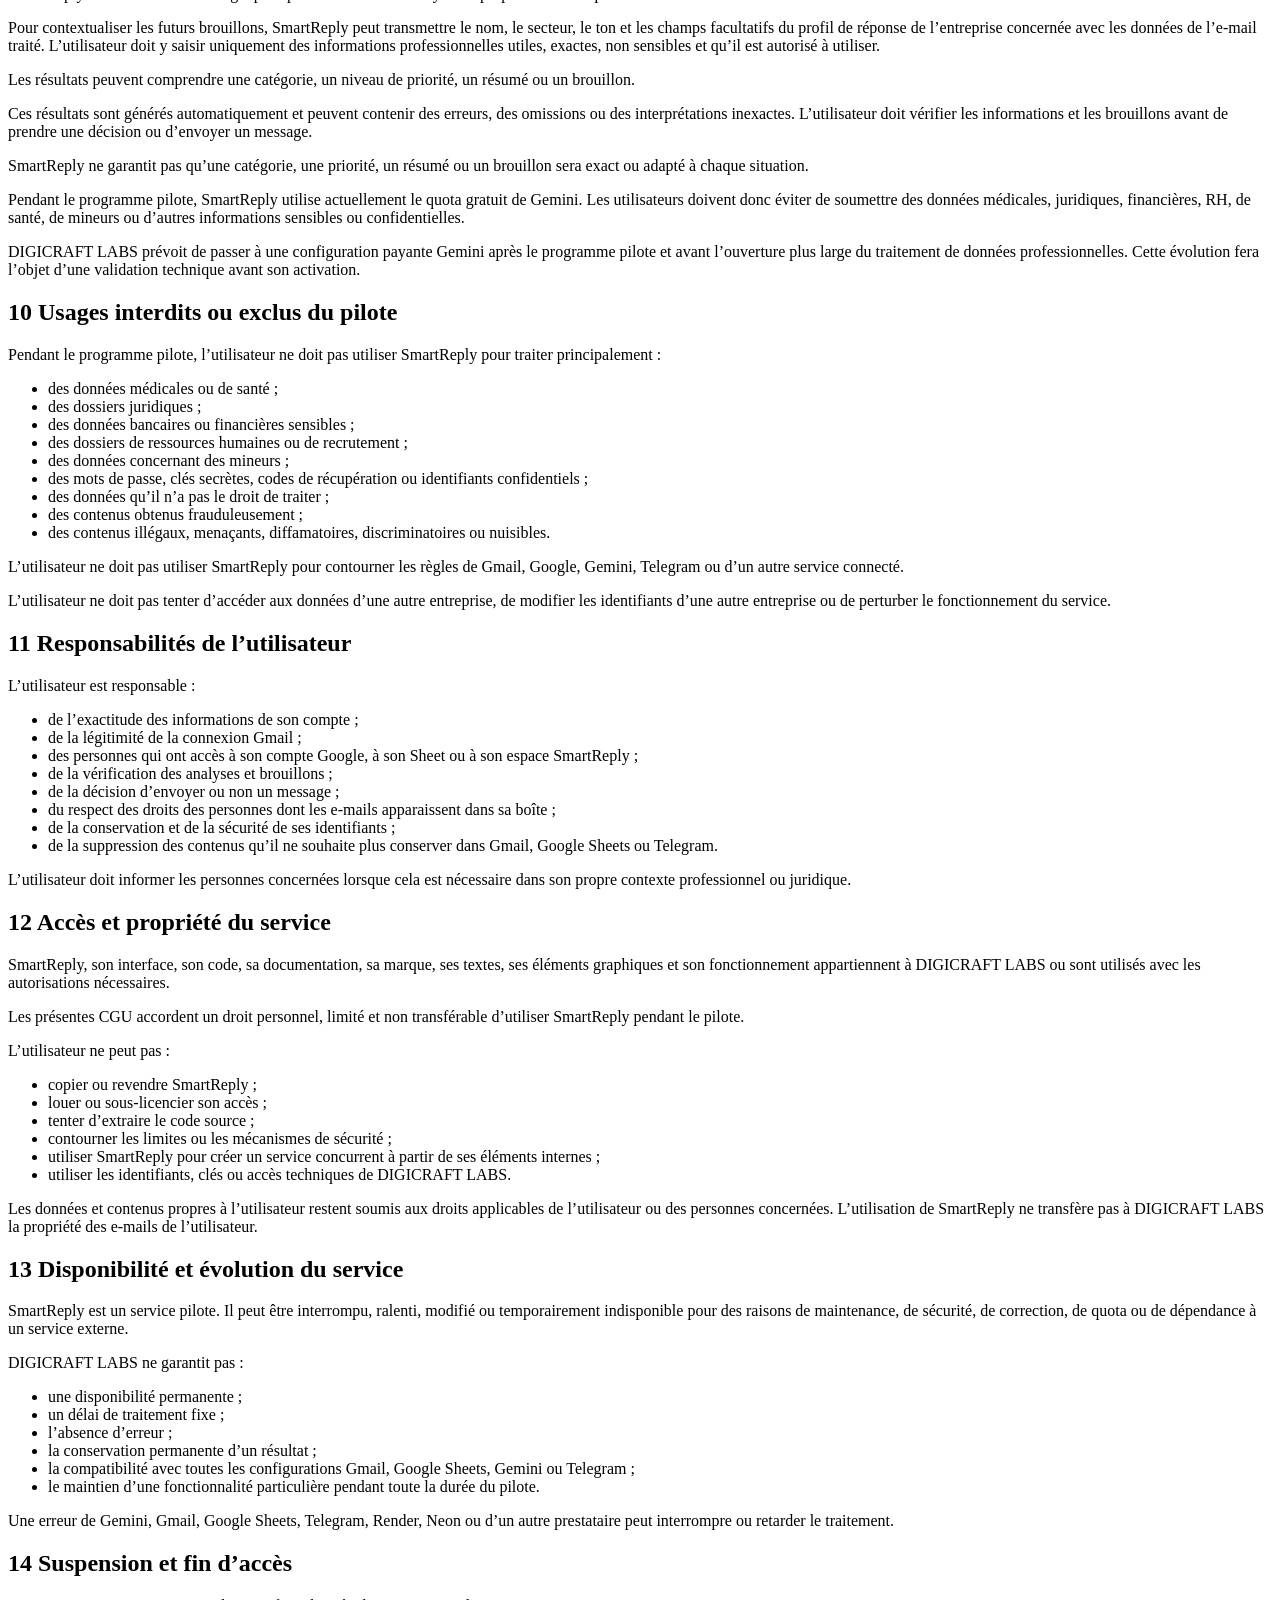
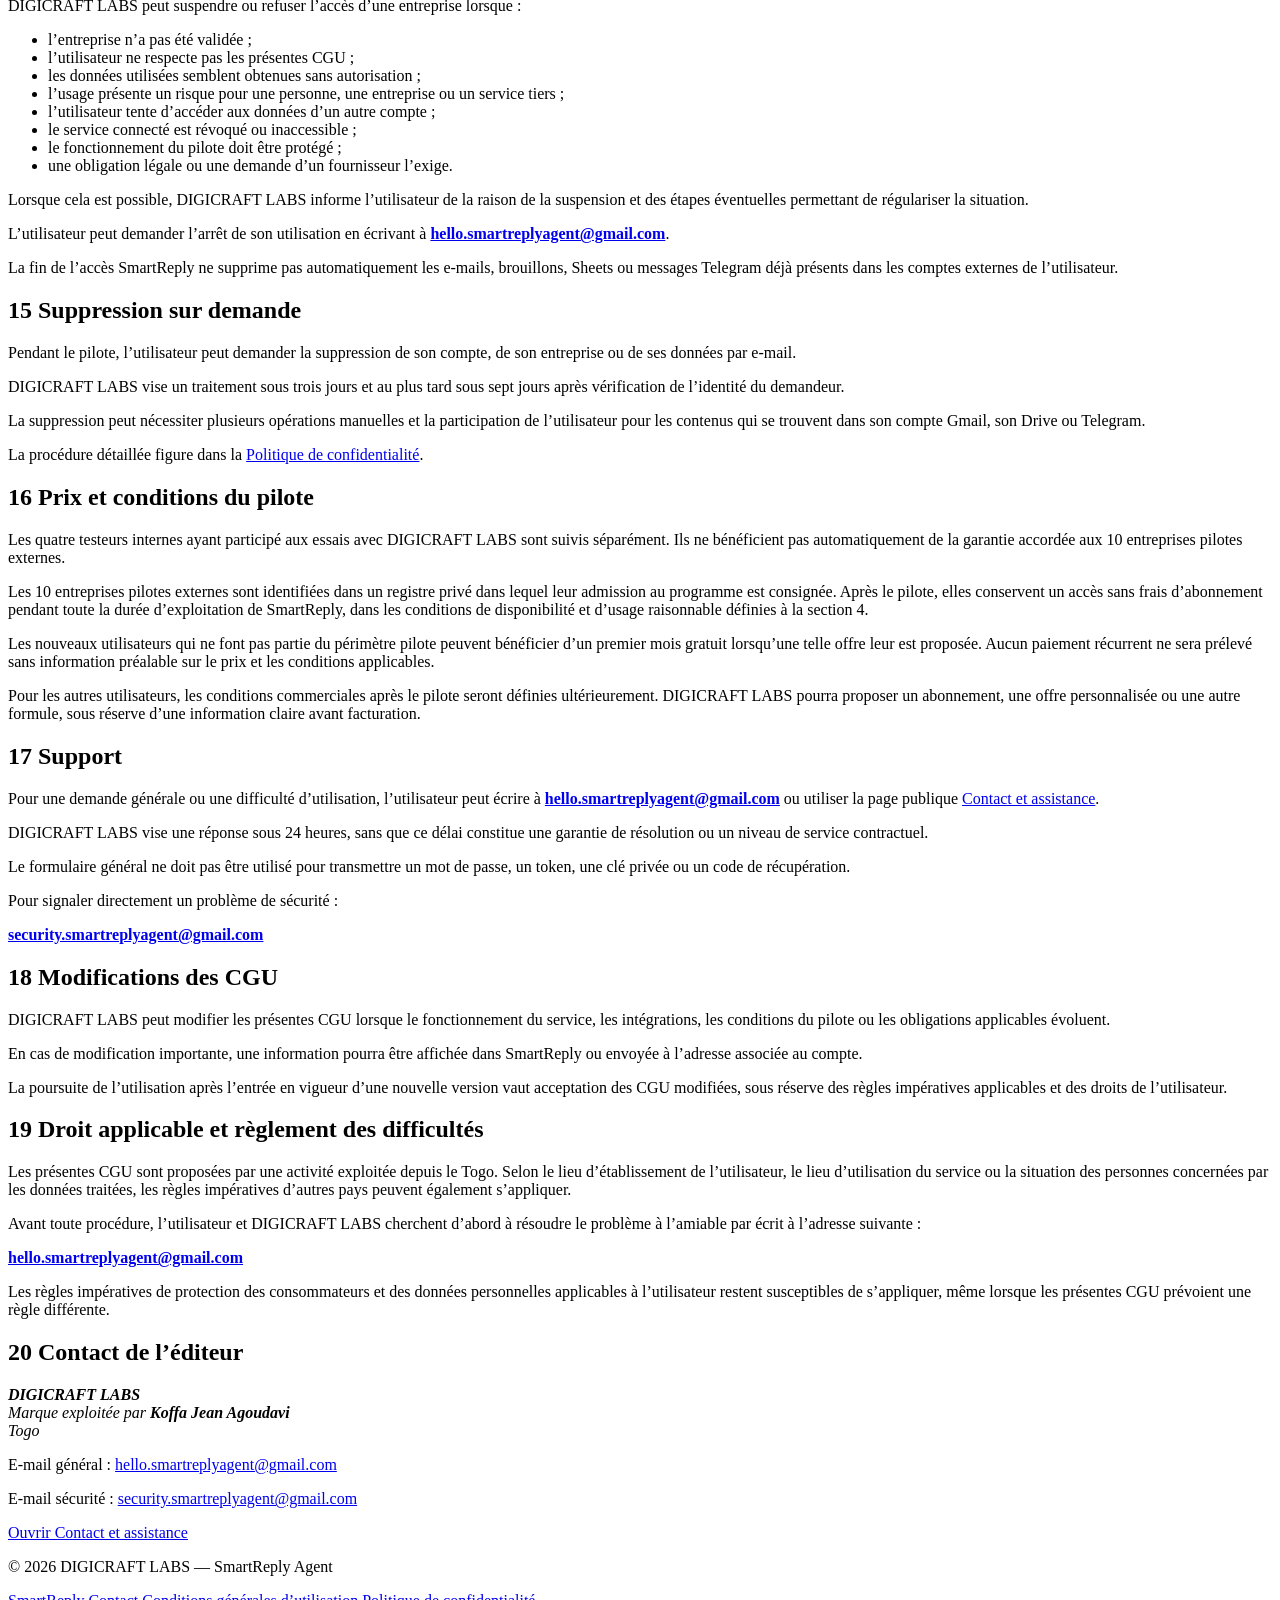
==== commit ee54af74: "ui: align contact assistance with legal pages Co-authored-by: arena-agent <297053741+arena-agent@use" ====
--- a/app/conditions/index.html
+++ b/app/conditions/index.html
@@ -284,11 +284,10 @@
 
         <section id="support" class="legal-section" aria-labelledby="support-title">
           <h2 id="support-title"><span>17</span> Support</h2>
-          <p>Pour une demande générale ou une difficulté d’utilisation :</p>
-          <p><a href="mailto:hello.smartreplyagent@gmail.com"><strong>hello.smartreplyagent@gmail.com</strong></a></p>
-          <p>Un formulaire de contact peut également être disponible dans SmartReply.</p>
+          <p>Pour une demande générale ou une difficulté d’utilisation, l’utilisateur peut écrire à <a href="mailto:hello.smartreplyagent@gmail.com"><strong>hello.smartreplyagent@gmail.com</strong></a> ou utiliser la page publique <a href="/contact/">Contact et assistance</a>.</p>
           <p>DIGICRAFT LABS vise une réponse sous 24 heures, sans que ce délai constitue une garantie de résolution ou un niveau de service contractuel.</p>
-          <p>Pour signaler un problème de sécurité :</p>
+          <p>Le formulaire général ne doit pas être utilisé pour transmettre un mot de passe, un token, une clé privée ou un code de récupération.</p>
+          <p>Pour signaler directement un problème de sécurité :</p>
           <p><a href="mailto:security.smartreplyagent@gmail.com"><strong>security.smartreplyagent@gmail.com</strong></a></p>
         </section>
 
@@ -316,7 +315,7 @@
           </address>
           <p>E-mail général : <a href="mailto:hello.smartreplyagent@gmail.com">hello.smartreplyagent@gmail.com</a></p>
           <p>E-mail sécurité : <a href="mailto:security.smartreplyagent@gmail.com">security.smartreplyagent@gmail.com</a></p>
-          <a class="legal-contact-button" href="/contact/">Ouvrir le formulaire de contact</a>
+          <a class="legal-contact-button" href="/contact/">Ouvrir Contact et assistance</a>
         </section>
 
       </article>
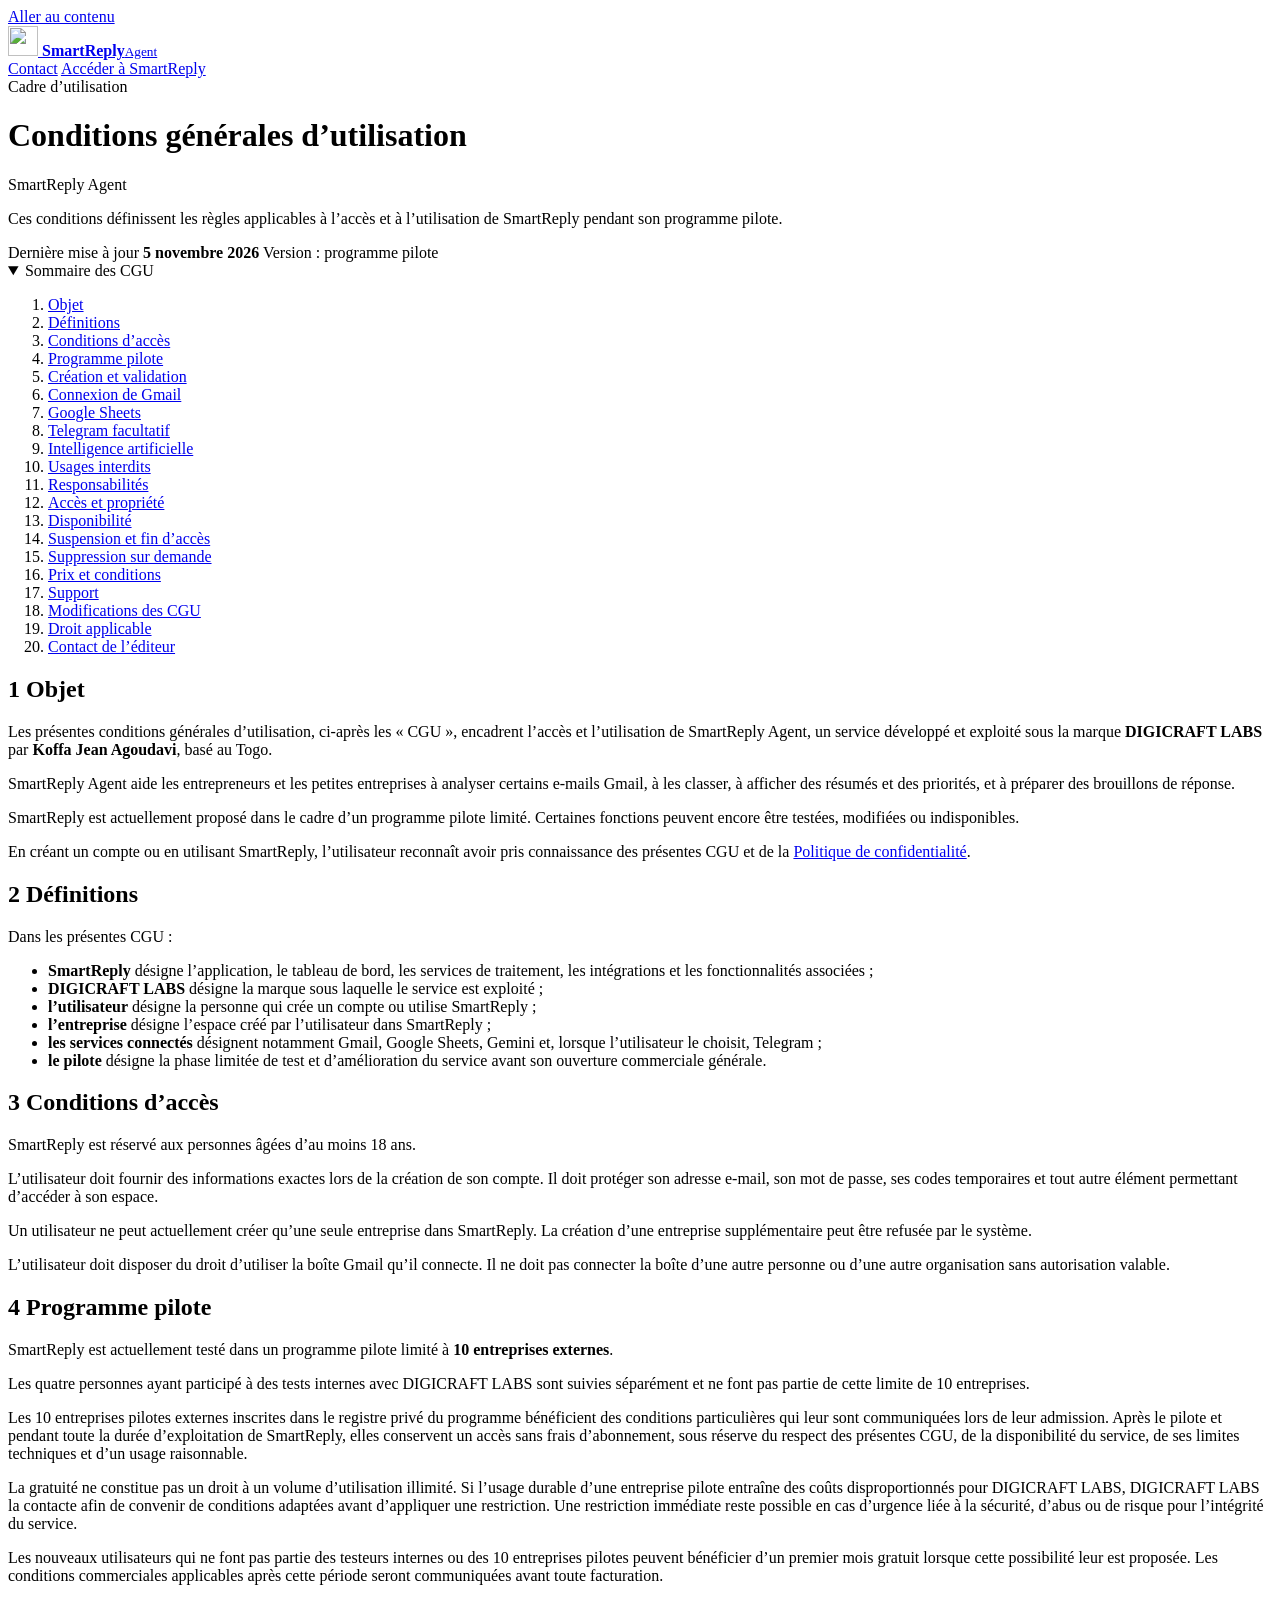
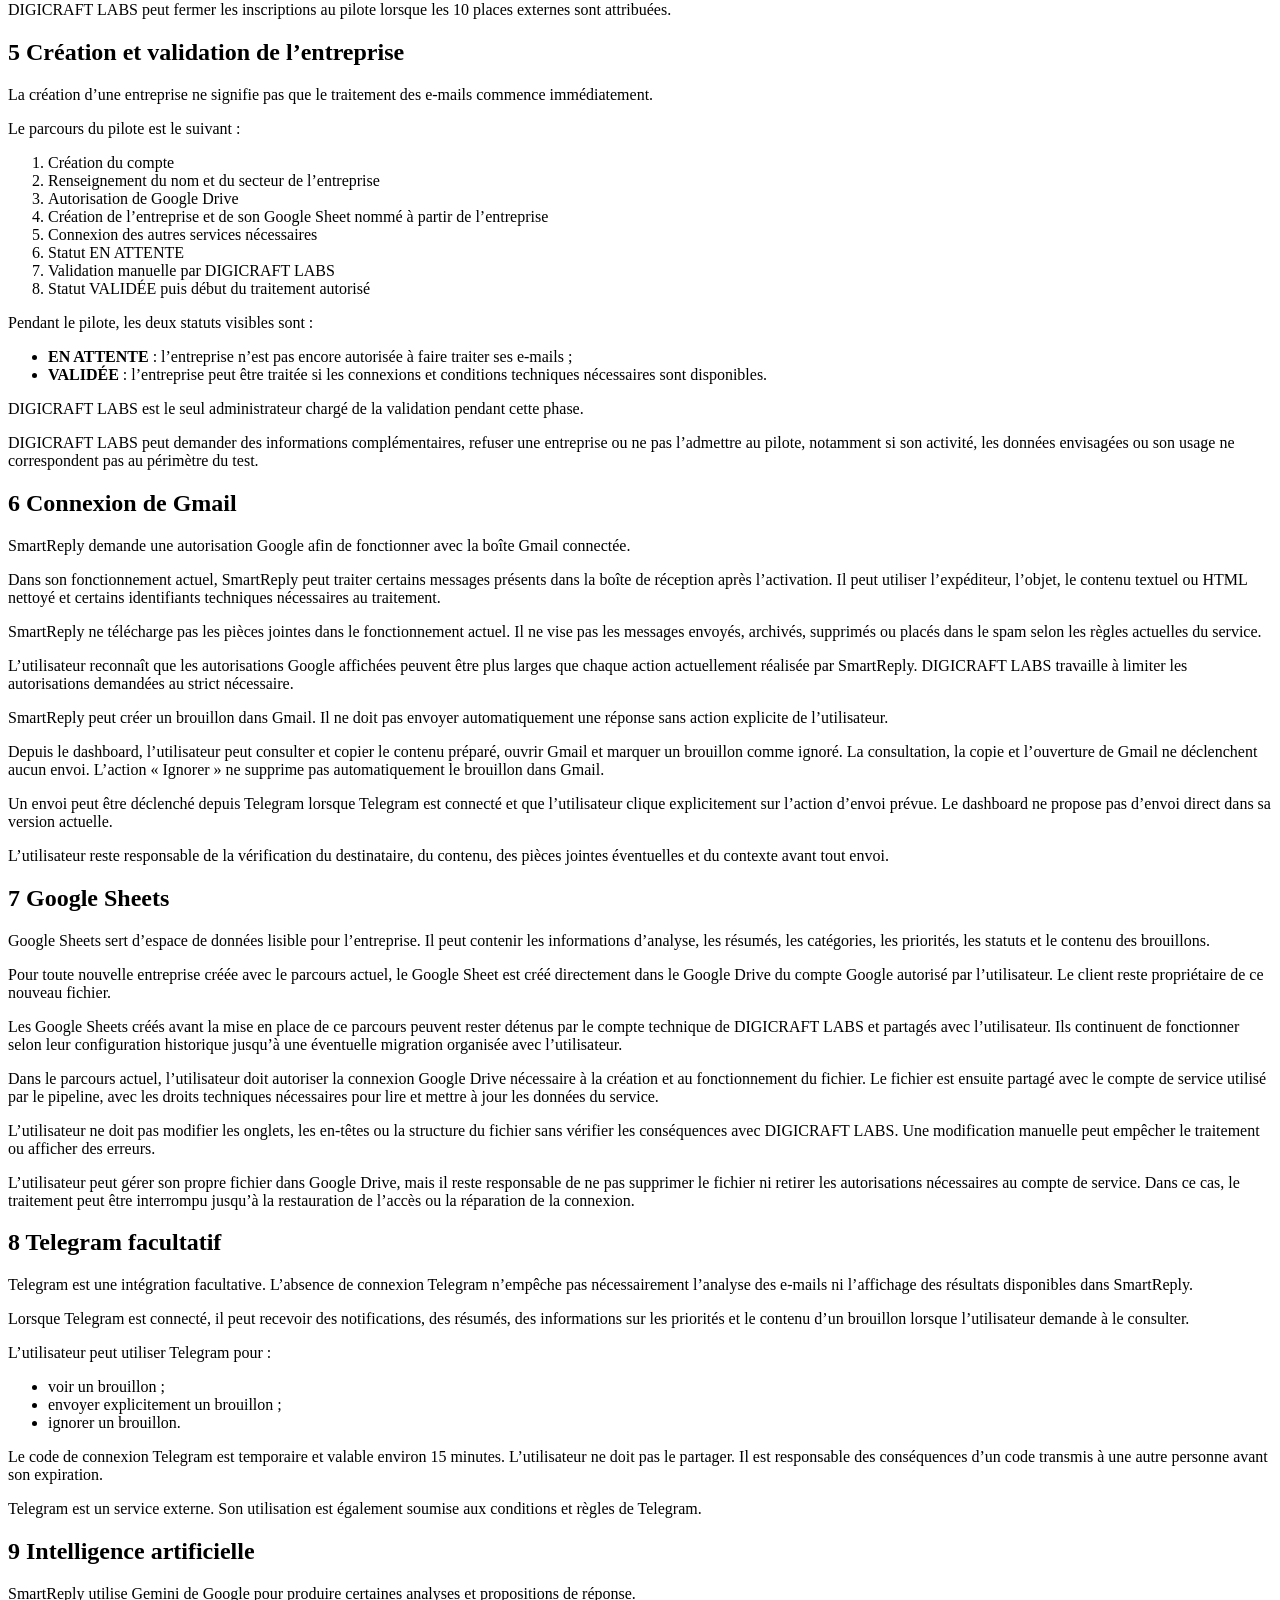
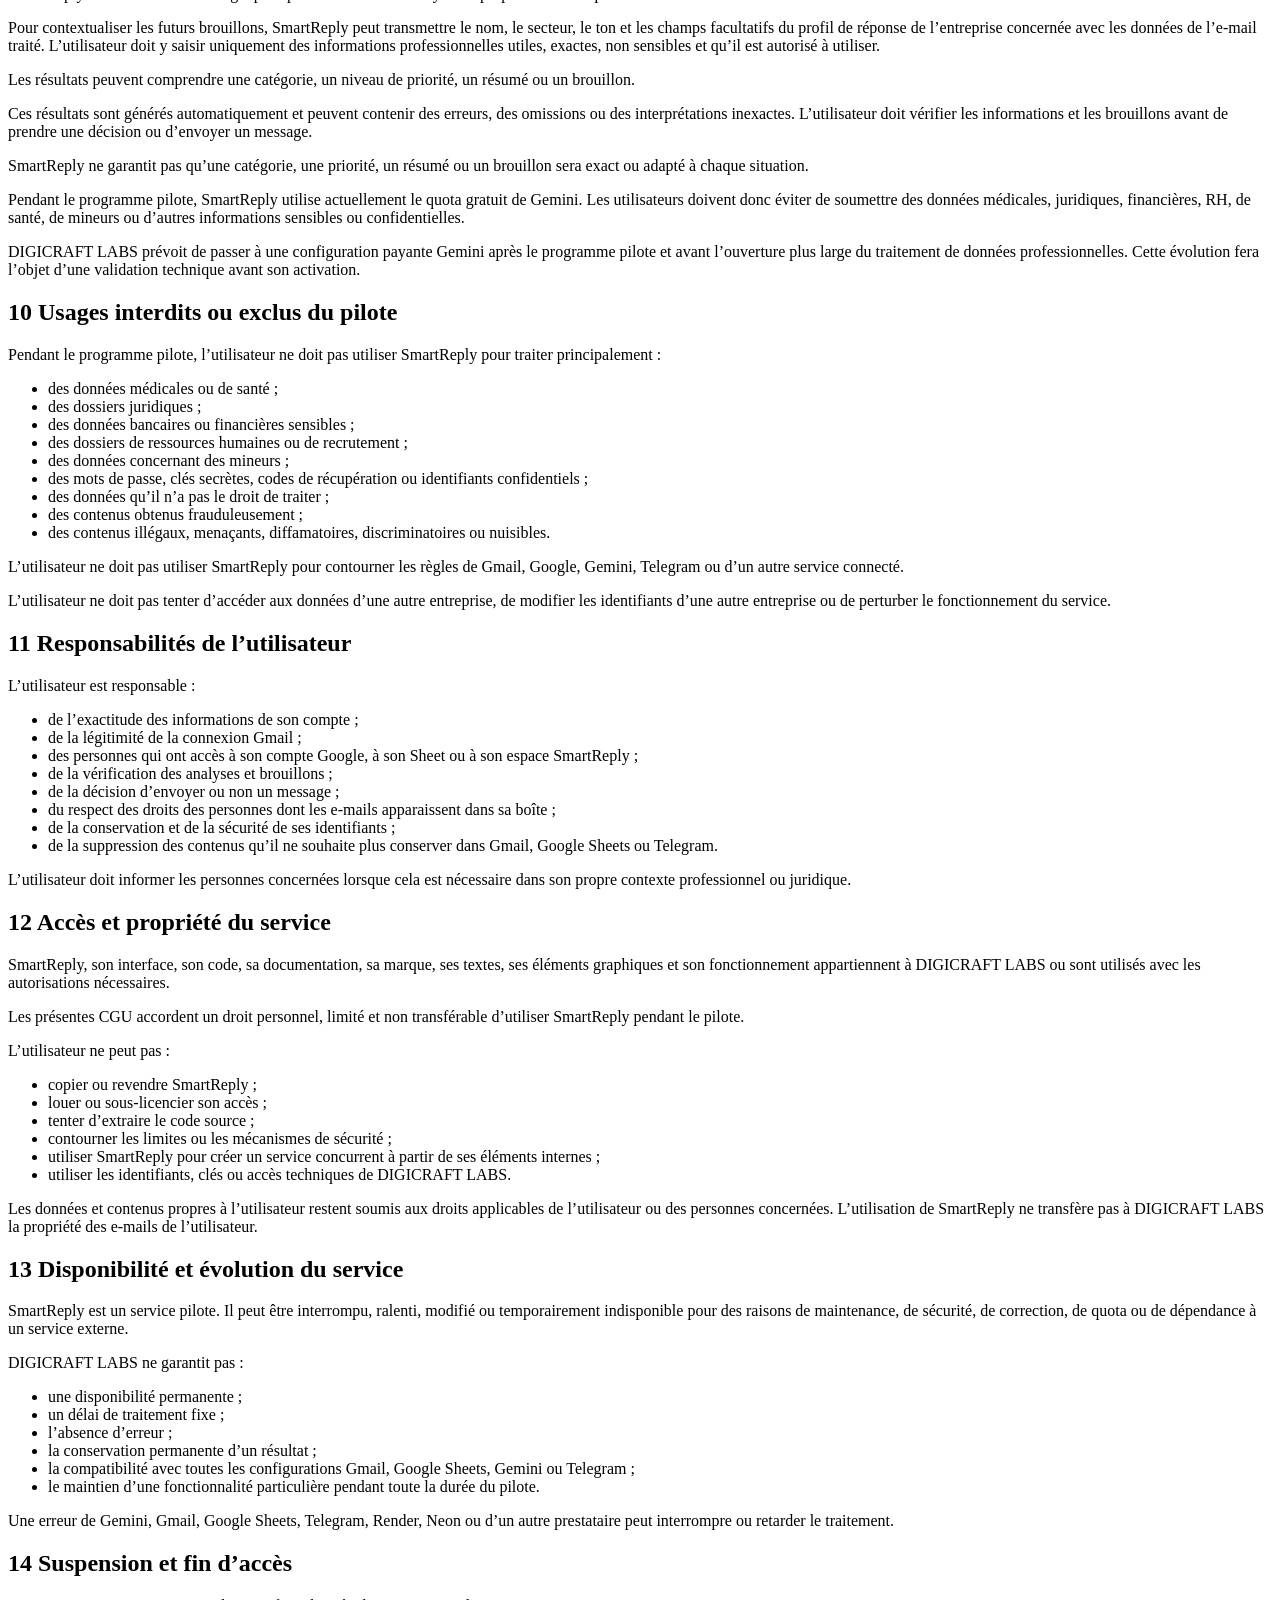
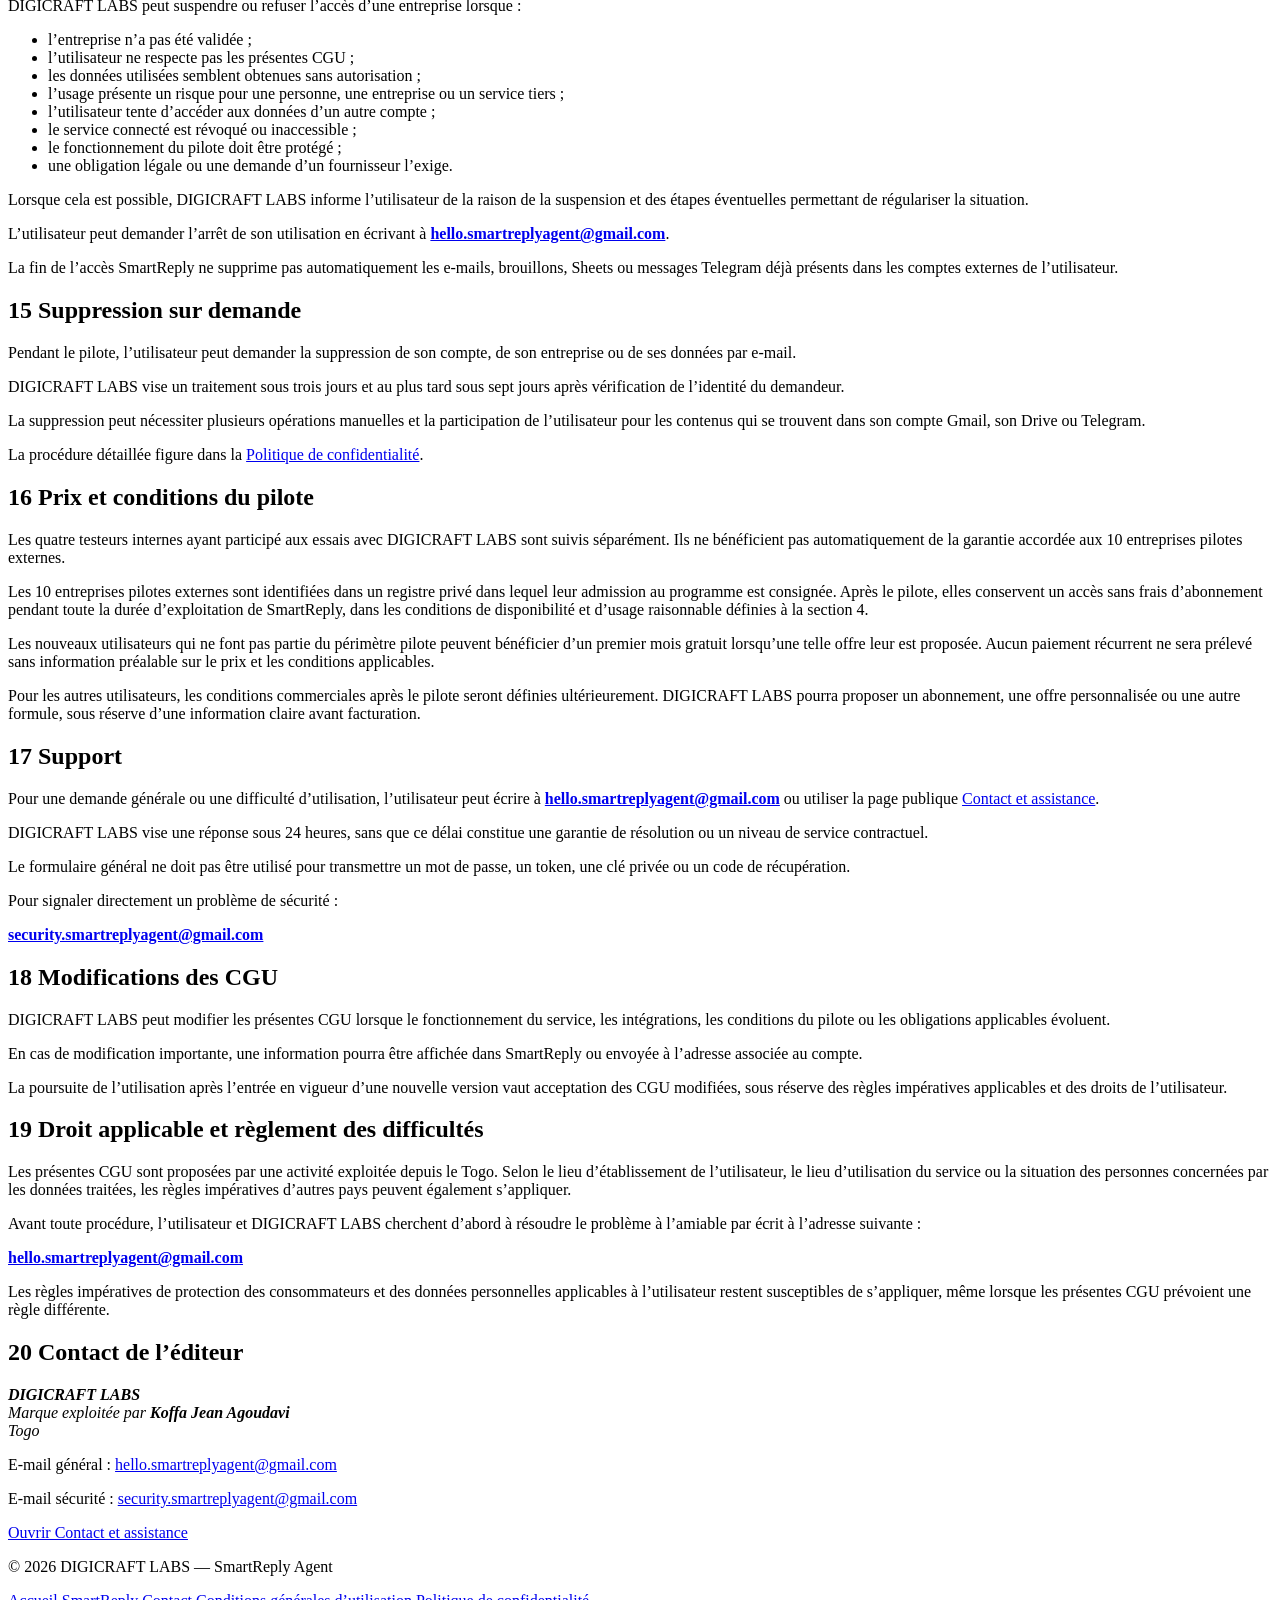
==== commit 26737ec0: "feat: add public SmartReply homepage Co-authored-by: arena-agent <297053741+arena-agent@users.norepl" ====
--- a/app/conditions/index.html
+++ b/app/conditions/index.html
@@ -18,7 +18,7 @@
 
   <header class="legal-header">
     <div class="legal-header-inner">
-      <a class="brand brand-large" href="/dashboard/" aria-label="SmartReply Agent — Accueil">
+      <a class="brand brand-large" href="/" aria-label="SmartReply Agent — Accueil public">
         <span class="brand-mark"><img src="/dashboard/assets/brand/smartreply-mark-standard.png" width="30" height="30" alt=""></span>
         <span><strong>SmartReply</strong><small>Agent</small></span>
       </a>
@@ -325,7 +325,7 @@
   <footer class="legal-footer">
     <p>© 2026 DIGICRAFT LABS — SmartReply Agent</p>
     <nav aria-label="Liens de bas de page">
-      <a href="/dashboard/">SmartReply</a>
+      <a href="/">Accueil SmartReply</a>
       <a href="/contact/">Contact</a>
       <a aria-current="page" href="/conditions/">Conditions générales d’utilisation</a>
       <a href="/confidentialite/">Politique de confidentialité</a>
